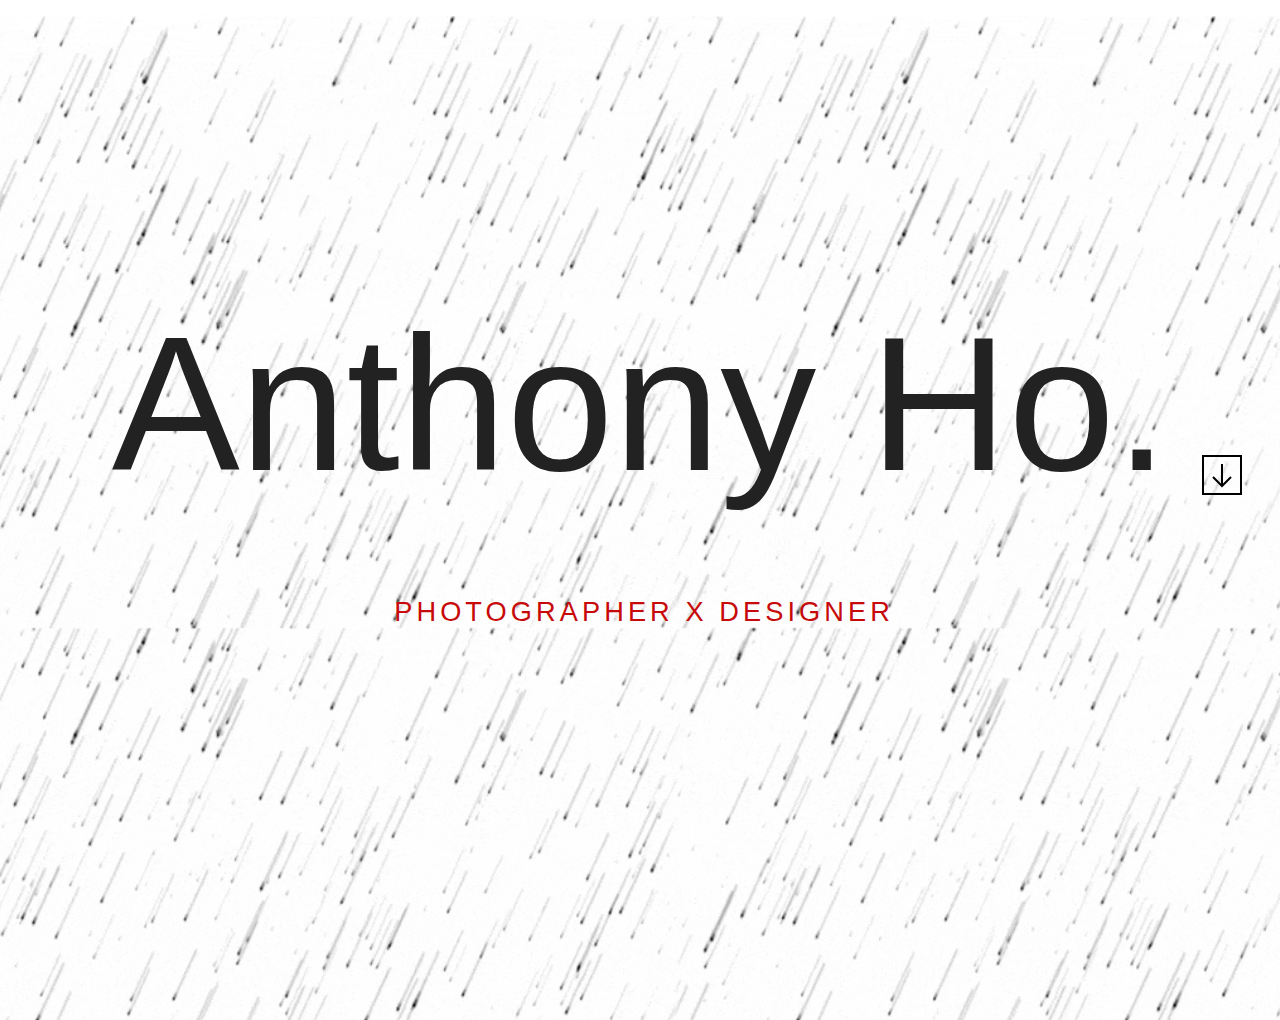
==== index.html @ a864e2a8 "a" ====
<!doctype html>
<html class="no-js" lang="en">
  <head>
    <meta charset="utf-8" />
    <meta name="viewport" content="width=device-width, initial-scale=1.0" />
    
    <link href='https://fonts.googleapis.com/css?family=Lato:400,300,100,700,900' rel='stylesheet' type='text/css'>
    <link href='http://fonts.googleapis.com/css?family=Open+Sans:400,300,700' rel='stylesheet' type='text/css'>
    <link rel="stylesheet" type="stylesheets/css" href="https://maxcdn.bootstrapcdn.com/bootstrap/3.3.6/css/bootstrap.min.css" />
    <link rel="stylesheet" href="stylesheets/app.css" />
    <link rel="stylesheet" href="css/style.css"> <!-- Resource style -->
    <script src="js/modernizr.js"></script> <!-- Modernizr -->

  </head>

  <!-- hijacking: on/off - animation: none/scaleDown/rotate/gallery/catch/opacity/fixed/parallax -->
  <body data-hijacking="on" data-animation="opacity">

    <section class="cd-section visible container">
      <div>
        <div>
          <h1 class="page-title">Anthony Ho.</h1>
          <h2 class="animateOnFirstLoad">Photographer X Designer</h2>
        </div>
        <span class="bg-image" ></span>
      </div>
    </section>

    <section class="cd-section container">
      <div class="row text-center">
        <p>I am a Civil Engineering student studying in <a href="http://www.mcgill.ca/" title="mcgill">McGill University</a></p>
        
        <p>I was born in Vancouver, but grew up in different parts of the world. I have extensive global experience having lived in Panama, Macau, Taiwan, and Belize. From being from such diverse cultures I learned to speak many different languages, and I think I am pretty good at them (hahaha :) )</p>
        
      
      </div>
    </section>
    <section class="cd-section container">
      <div class="row text-center">
        <p>Ever since I started learning how to code a few months ago, I fell deeply in love with programming and would code 7 to 8 hours a day. I am greatly amazed by how much programming can do to facilitate my daily work. I enjoy challenging myself with algorithms and implementing them into different projects. </p>
        <p>In my spare time, I am a part time photographer and designer. Photography is amazing because it allows people to capture every happy moment in life. To me photography is like a time machine, it allows you to travel to the past, but can also allow you to look into future.</p>
        
      
      </div>
    </section> 
    <section class="cd-section container">
      <div class="row text-center">
        <p>If you wana to see some interesting stuff, go check out my<a href="http://anthonyho-007.com/blog" title="blog">Photo blog</a> and also my <a href="http://anthonyho-007.tumblr.com" title="tumblr">Tumblr blog</a></p>
                              <br>
                              <br>
                              <br>
        <p> Powered with ♥ with gitHub<br/> © 2016 Anthony Ho</p>
        
      
      </div>
    </section>     
          
    <nav>
      <ul class="cd-vertical-nav">
        <li><a href="#0" class="cd-prev inactive">Next</a></li>
        <li><a href="#0" class="cd-next">Prev</a></li>
      </ul>
    </nav> <!-- .cd-vertical-nav -->

    <script src="js/jquery-2.1.4.js"></script>
    <script src="js/velocity.min.js"></script>
    <script src="js/velocity.ui.min.js"></script>
    <script src="bower_components/foundation/js/foundation.min.js"></script>
    <script src="js/app.js"></script>
    <script src="js/main.js"></script> 
  </body>
</html>
---- stylesheets/app.css ----
/* line 431, ../bower_components/foundation/scss/foundation/components/_global.scss */
meta.foundation-version {
  font-family: "/5.5.3/";
}

/* line 435, ../bower_components/foundation/scss/foundation/components/_global.scss */
meta.foundation-mq-small {
  font-family: "/only screen/";
  width: 0;
}

/* line 440, ../bower_components/foundation/scss/foundation/components/_global.scss */
meta.foundation-mq-small-only {
  font-family: "/only screen and (max-width: 40em)/";
  width: 0;
}

/* line 445, ../bower_components/foundation/scss/foundation/components/_global.scss */
meta.foundation-mq-medium {
  font-family: "/only screen and (min-width:40.0625em)/";
  width: 40.0625em;
}

/* line 450, ../bower_components/foundation/scss/foundation/components/_global.scss */
meta.foundation-mq-medium-only {
  font-family: "/only screen and (min-width:40.0625em) and (max-width:64em)/";
  width: 40.0625em;
}

/* line 455, ../bower_components/foundation/scss/foundation/components/_global.scss */
meta.foundation-mq-large {
  font-family: "/only screen and (min-width:64.0625em)/";
  width: 64.0625em;
}

/* line 460, ../bower_components/foundation/scss/foundation/components/_global.scss */
meta.foundation-mq-large-only {
  font-family: "/only screen and (min-width:64.0625em) and (max-width:90em)/";
  width: 64.0625em;
}

/* line 465, ../bower_components/foundation/scss/foundation/components/_global.scss */
meta.foundation-mq-xlarge {
  font-family: "/only screen and (min-width:90.0625em)/";
  width: 90.0625em;
}

/* line 470, ../bower_components/foundation/scss/foundation/components/_global.scss */
meta.foundation-mq-xlarge-only {
  font-family: "/only screen and (min-width:90.0625em) and (max-width:120em)/";
  width: 90.0625em;
}

/* line 475, ../bower_components/foundation/scss/foundation/components/_global.scss */
meta.foundation-mq-xxlarge {
  font-family: "/only screen and (min-width:120.0625em)/";
  width: 120.0625em;
}

/* line 480, ../bower_components/foundation/scss/foundation/components/_global.scss */
meta.foundation-data-attribute-namespace {
  font-family: false;
}

/* line 489, ../bower_components/foundation/scss/foundation/components/_global.scss */
html, body {
  height: 100%;
}

/* line 492, ../bower_components/foundation/scss/foundation/components/_global.scss */
*,
*:before,
*:after {
  -webkit-box-sizing: border-box;
  -moz-box-sizing: border-box;
  box-sizing: border-box;
}

/* line 498, ../bower_components/foundation/scss/foundation/components/_global.scss */
html,
body {
  font-size: 100%;
}

/* line 502, ../bower_components/foundation/scss/foundation/components/_global.scss */
body {
  background: #fff;
  color: #222;
  cursor: auto;
  font-family: "Helvetica Neue", Helvetica, Roboto, Arial, sans-serif;
  font-style: normal;
  font-weight: normal;
  line-height: 1.5;
  margin: 0;
  padding: 0;
  position: relative;
}

/* line 515, ../bower_components/foundation/scss/foundation/components/_global.scss */
a:hover {
  cursor: pointer;
}

/* line 518, ../bower_components/foundation/scss/foundation/components/_global.scss */
img {
  max-width: 100%;
  height: auto;
}

/* line 520, ../bower_components/foundation/scss/foundation/components/_global.scss */
img {
  -ms-interpolation-mode: bicubic;
}

/* line 525, ../bower_components/foundation/scss/foundation/components/_global.scss */
#map_canvas img,
#map_canvas embed,
#map_canvas object,
.map_canvas img,
.map_canvas embed,
.map_canvas object,
.mqa-display img,
.mqa-display embed,
.mqa-display object {
  max-width: none !important;
}

/* line 532, ../bower_components/foundation/scss/foundation/components/_global.scss */
.left {
  float: left !important;
}

/* line 533, ../bower_components/foundation/scss/foundation/components/_global.scss */
.right {
  float: right !important;
}

/* line 239, ../bower_components/foundation/scss/foundation/components/_global.scss */
.clearfix:before, .clearfix:after {
  content: " ";
  display: table;
}
/* line 240, ../bower_components/foundation/scss/foundation/components/_global.scss */
.clearfix:after {
  clear: both;
}

/* line 537, ../bower_components/foundation/scss/foundation/components/_global.scss */
.hide {
  display: none;
}

/* line 542, ../bower_components/foundation/scss/foundation/components/_global.scss */
.invisible {
  visibility: hidden;
}

/* line 548, ../bower_components/foundation/scss/foundation/components/_global.scss */
.antialiased {
  -webkit-font-smoothing: antialiased;
  -moz-osx-font-smoothing: grayscale;
}

/* line 551, ../bower_components/foundation/scss/foundation/components/_global.scss */
img {
  display: inline-block;
  vertical-align: middle;
}

/* line 561, ../bower_components/foundation/scss/foundation/components/_global.scss */
textarea {
  height: auto;
  min-height: 50px;
}

/* line 564, ../bower_components/foundation/scss/foundation/components/_global.scss */
select {
  width: 100%;
}

/* line 228, ../bower_components/foundation/scss/foundation/components/_grid.scss */
.row {
  margin: 0 auto;
  max-width: 62.5rem;
  width: 100%;
}
/* line 239, ../bower_components/foundation/scss/foundation/components/_global.scss */
.row:before, .row:after {
  content: " ";
  display: table;
}
/* line 240, ../bower_components/foundation/scss/foundation/components/_global.scss */
.row:after {
  clear: both;
}
/* line 232, ../bower_components/foundation/scss/foundation/components/_grid.scss */
.row.collapse > .column,
.row.collapse > .columns {
  padding-left: 0;
  padding-right: 0;
}
/* line 235, ../bower_components/foundation/scss/foundation/components/_grid.scss */
.row.collapse .row {
  margin-left: 0;
  margin-right: 0;
}
/* line 238, ../bower_components/foundation/scss/foundation/components/_grid.scss */
.row .row {
  margin: 0 -0.9375rem;
  max-width: none;
  width: auto;
}
/* line 239, ../bower_components/foundation/scss/foundation/components/_global.scss */
.row .row:before, .row .row:after {
  content: " ";
  display: table;
}
/* line 240, ../bower_components/foundation/scss/foundation/components/_global.scss */
.row .row:after {
  clear: both;
}
/* line 239, ../bower_components/foundation/scss/foundation/components/_grid.scss */
.row .row.collapse {
  margin: 0;
  max-width: none;
  width: auto;
}
/* line 239, ../bower_components/foundation/scss/foundation/components/_global.scss */
.row .row.collapse:before, .row .row.collapse:after {
  content: " ";
  display: table;
}
/* line 240, ../bower_components/foundation/scss/foundation/components/_global.scss */
.row .row.collapse:after {
  clear: both;
}

/* line 243, ../bower_components/foundation/scss/foundation/components/_grid.scss */
.column,
.columns {
  padding-left: 0.9375rem;
  padding-right: 0.9375rem;
  width: 100%;
  float: left;
}

/* line 248, ../bower_components/foundation/scss/foundation/components/_grid.scss */
.column + .column:last-child,
.columns + .column:last-child, .column +
.columns:last-child,
.columns +
.columns:last-child {
  float: right;
}
/* line 251, ../bower_components/foundation/scss/foundation/components/_grid.scss */
.column + .column.end,
.columns + .column.end, .column +
.columns.end,
.columns +
.columns.end {
  float: left;
}

@media only screen {
  /* line 155, ../bower_components/foundation/scss/foundation/components/_grid.scss */
  .small-push-0 {
    position: relative;
    left: 0;
    right: auto;
  }

  /* line 158, ../bower_components/foundation/scss/foundation/components/_grid.scss */
  .small-pull-0 {
    position: relative;
    right: 0;
    left: auto;
  }

  /* line 155, ../bower_components/foundation/scss/foundation/components/_grid.scss */
  .small-push-1 {
    position: relative;
    left: 8.33333%;
    right: auto;
  }

  /* line 158, ../bower_components/foundation/scss/foundation/components/_grid.scss */
  .small-pull-1 {
    position: relative;
    right: 8.33333%;
    left: auto;
  }

  /* line 155, ../bower_components/foundation/scss/foundation/components/_grid.scss */
  .small-push-2 {
    position: relative;
    left: 16.66667%;
    right: auto;
  }

  /* line 158, ../bower_components/foundation/scss/foundation/components/_grid.scss */
  .small-pull-2 {
    position: relative;
    right: 16.66667%;
    left: auto;
  }

  /* line 155, ../bower_components/foundation/scss/foundation/components/_grid.scss */
  .small-push-3 {
    position: relative;
    left: 25%;
    right: auto;
  }

  /* line 158, ../bower_components/foundation/scss/foundation/components/_grid.scss */
  .small-pull-3 {
    position: relative;
    right: 25%;
    left: auto;
  }

  /* line 155, ../bower_components/foundation/scss/foundation/components/_grid.scss */
  .small-push-4 {
    position: relative;
    left: 33.33333%;
    right: auto;
  }

  /* line 158, ../bower_components/foundation/scss/foundation/components/_grid.scss */
  .small-pull-4 {
    position: relative;
    right: 33.33333%;
    left: auto;
  }

  /* line 155, ../bower_components/foundation/scss/foundation/components/_grid.scss */
  .small-push-5 {
    position: relative;
    left: 41.66667%;
    right: auto;
  }

  /* line 158, ../bower_components/foundation/scss/foundation/components/_grid.scss */
  .small-pull-5 {
    position: relative;
    right: 41.66667%;
    left: auto;
  }

  /* line 155, ../bower_components/foundation/scss/foundation/components/_grid.scss */
  .small-push-6 {
    position: relative;
    left: 50%;
    right: auto;
  }

  /* line 158, ../bower_components/foundation/scss/foundation/components/_grid.scss */
  .small-pull-6 {
    position: relative;
    right: 50%;
    left: auto;
  }

  /* line 155, ../bower_components/foundation/scss/foundation/components/_grid.scss */
  .small-push-7 {
    position: relative;
    left: 58.33333%;
    right: auto;
  }

  /* line 158, ../bower_components/foundation/scss/foundation/components/_grid.scss */
  .small-pull-7 {
    position: relative;
    right: 58.33333%;
    left: auto;
  }

  /* line 155, ../bower_components/foundation/scss/foundation/components/_grid.scss */
  .small-push-8 {
    position: relative;
    left: 66.66667%;
    right: auto;
  }

  /* line 158, ../bower_components/foundation/scss/foundation/components/_grid.scss */
  .small-pull-8 {
    position: relative;
    right: 66.66667%;
    left: auto;
  }

  /* line 155, ../bower_components/foundation/scss/foundation/components/_grid.scss */
  .small-push-9 {
    position: relative;
    left: 75%;
    right: auto;
  }

  /* line 158, ../bower_components/foundation/scss/foundation/components/_grid.scss */
  .small-pull-9 {
    position: relative;
    right: 75%;
    left: auto;
  }

  /* line 155, ../bower_components/foundation/scss/foundation/components/_grid.scss */
  .small-push-10 {
    position: relative;
    left: 83.33333%;
    right: auto;
  }

  /* line 158, ../bower_components/foundation/scss/foundation/components/_grid.scss */
  .small-pull-10 {
    position: relative;
    right: 83.33333%;
    left: auto;
  }

  /* line 155, ../bower_components/foundation/scss/foundation/components/_grid.scss */
  .small-push-11 {
    position: relative;
    left: 91.66667%;
    right: auto;
  }

  /* line 158, ../bower_components/foundation/scss/foundation/components/_grid.scss */
  .small-pull-11 {
    position: relative;
    right: 91.66667%;
    left: auto;
  }

  /* line 163, ../bower_components/foundation/scss/foundation/components/_grid.scss */
  .column,
  .columns {
    position: relative;
    padding-left: 0.9375rem;
    padding-right: 0.9375rem;
    float: left;
  }

  /* line 168, ../bower_components/foundation/scss/foundation/components/_grid.scss */
  .small-1 {
    width: 8.33333%;
  }

  /* line 168, ../bower_components/foundation/scss/foundation/components/_grid.scss */
  .small-2 {
    width: 16.66667%;
  }

  /* line 168, ../bower_components/foundation/scss/foundation/components/_grid.scss */
  .small-3 {
    width: 25%;
  }

  /* line 168, ../bower_components/foundation/scss/foundation/components/_grid.scss */
  .small-4 {
    width: 33.33333%;
  }

  /* line 168, ../bower_components/foundation/scss/foundation/components/_grid.scss */
  .small-5 {
    width: 41.66667%;
  }

  /* line 168, ../bower_components/foundation/scss/foundation/components/_grid.scss */
  .small-6 {
    width: 50%;
  }

  /* line 168, ../bower_components/foundation/scss/foundation/components/_grid.scss */
  .small-7 {
    width: 58.33333%;
  }

  /* line 168, ../bower_components/foundation/scss/foundation/components/_grid.scss */
  .small-8 {
    width: 66.66667%;
  }

  /* line 168, ../bower_components/foundation/scss/foundation/components/_grid.scss */
  .small-9 {
    width: 75%;
  }

  /* line 168, ../bower_components/foundation/scss/foundation/components/_grid.scss */
  .small-10 {
    width: 83.33333%;
  }

  /* line 168, ../bower_components/foundation/scss/foundation/components/_grid.scss */
  .small-11 {
    width: 91.66667%;
  }

  /* line 168, ../bower_components/foundation/scss/foundation/components/_grid.scss */
  .small-12 {
    width: 100%;
  }

  /* line 172, ../bower_components/foundation/scss/foundation/components/_grid.scss */
  .small-offset-0 {
    margin-left: 0 !important;
  }

  /* line 172, ../bower_components/foundation/scss/foundation/components/_grid.scss */
  .small-offset-1 {
    margin-left: 8.33333% !important;
  }

  /* line 172, ../bower_components/foundation/scss/foundation/components/_grid.scss */
  .small-offset-2 {
    margin-left: 16.66667% !important;
  }

  /* line 172, ../bower_components/foundation/scss/foundation/components/_grid.scss */
  .small-offset-3 {
    margin-left: 25% !important;
  }

  /* line 172, ../bower_components/foundation/scss/foundation/components/_grid.scss */
  .small-offset-4 {
    margin-left: 33.33333% !important;
  }

  /* line 172, ../bower_components/foundation/scss/foundation/components/_grid.scss */
  .small-offset-5 {
    margin-left: 41.66667% !important;
  }

  /* line 172, ../bower_components/foundation/scss/foundation/components/_grid.scss */
  .small-offset-6 {
    margin-left: 50% !important;
  }

  /* line 172, ../bower_components/foundation/scss/foundation/components/_grid.scss */
  .small-offset-7 {
    margin-left: 58.33333% !important;
  }

  /* line 172, ../bower_components/foundation/scss/foundation/components/_grid.scss */
  .small-offset-8 {
    margin-left: 66.66667% !important;
  }

  /* line 172, ../bower_components/foundation/scss/foundation/components/_grid.scss */
  .small-offset-9 {
    margin-left: 75% !important;
  }

  /* line 172, ../bower_components/foundation/scss/foundation/components/_grid.scss */
  .small-offset-10 {
    margin-left: 83.33333% !important;
  }

  /* line 172, ../bower_components/foundation/scss/foundation/components/_grid.scss */
  .small-offset-11 {
    margin-left: 91.66667% !important;
  }

  /* line 175, ../bower_components/foundation/scss/foundation/components/_grid.scss */
  .small-reset-order {
    float: left;
    left: auto;
    margin-left: 0;
    margin-right: 0;
    right: auto;
  }

  /* line 183, ../bower_components/foundation/scss/foundation/components/_grid.scss */
  .column.small-centered,
  .columns.small-centered {
    margin-left: auto;
    margin-right: auto;
    float: none;
  }

  /* line 186, ../bower_components/foundation/scss/foundation/components/_grid.scss */
  .column.small-uncentered,
  .columns.small-uncentered {
    float: left;
    margin-left: 0;
    margin-right: 0;
  }

  /* line 194, ../bower_components/foundation/scss/foundation/components/_grid.scss */
  .column.small-centered:last-child,
  .columns.small-centered:last-child {
    float: none;
  }

  /* line 200, ../bower_components/foundation/scss/foundation/components/_grid.scss */
  .column.small-uncentered:last-child,
  .columns.small-uncentered:last-child {
    float: left;
  }

  /* line 205, ../bower_components/foundation/scss/foundation/components/_grid.scss */
  .column.small-uncentered.opposite,
  .columns.small-uncentered.opposite {
    float: right;
  }

  /* line 212, ../bower_components/foundation/scss/foundation/components/_grid.scss */
  .row.small-collapse > .column,
  .row.small-collapse > .columns {
    padding-left: 0;
    padding-right: 0;
  }
  /* line 215, ../bower_components/foundation/scss/foundation/components/_grid.scss */
  .row.small-collapse .row {
    margin-left: 0;
    margin-right: 0;
  }
  /* line 218, ../bower_components/foundation/scss/foundation/components/_grid.scss */
  .row.small-uncollapse > .column,
  .row.small-uncollapse > .columns {
    padding-left: 0.9375rem;
    padding-right: 0.9375rem;
    float: left;
  }
}
@media only screen and (min-width: 40.0625em) {
  /* line 155, ../bower_components/foundation/scss/foundation/components/_grid.scss */
  .medium-push-0 {
    position: relative;
    left: 0;
    right: auto;
  }

  /* line 158, ../bower_components/foundation/scss/foundation/components/_grid.scss */
  .medium-pull-0 {
    position: relative;
    right: 0;
    left: auto;
  }

  /* line 155, ../bower_components/foundation/scss/foundation/components/_grid.scss */
  .medium-push-1 {
    position: relative;
    left: 8.33333%;
    right: auto;
  }

  /* line 158, ../bower_components/foundation/scss/foundation/components/_grid.scss */
  .medium-pull-1 {
    position: relative;
    right: 8.33333%;
    left: auto;
  }

  /* line 155, ../bower_components/foundation/scss/foundation/components/_grid.scss */
  .medium-push-2 {
    position: relative;
    left: 16.66667%;
    right: auto;
  }

  /* line 158, ../bower_components/foundation/scss/foundation/components/_grid.scss */
  .medium-pull-2 {
    position: relative;
    right: 16.66667%;
    left: auto;
  }

  /* line 155, ../bower_components/foundation/scss/foundation/components/_grid.scss */
  .medium-push-3 {
    position: relative;
    left: 25%;
    right: auto;
  }

  /* line 158, ../bower_components/foundation/scss/foundation/components/_grid.scss */
  .medium-pull-3 {
    position: relative;
    right: 25%;
    left: auto;
  }

  /* line 155, ../bower_components/foundation/scss/foundation/components/_grid.scss */
  .medium-push-4 {
    position: relative;
    left: 33.33333%;
    right: auto;
  }

  /* line 158, ../bower_components/foundation/scss/foundation/components/_grid.scss */
  .medium-pull-4 {
    position: relative;
    right: 33.33333%;
    left: auto;
  }

  /* line 155, ../bower_components/foundation/scss/foundation/components/_grid.scss */
  .medium-push-5 {
    position: relative;
    left: 41.66667%;
    right: auto;
  }

  /* line 158, ../bower_components/foundation/scss/foundation/components/_grid.scss */
  .medium-pull-5 {
    position: relative;
    right: 41.66667%;
    left: auto;
  }

  /* line 155, ../bower_components/foundation/scss/foundation/components/_grid.scss */
  .medium-push-6 {
    position: relative;
    left: 50%;
    right: auto;
  }

  /* line 158, ../bower_components/foundation/scss/foundation/components/_grid.scss */
  .medium-pull-6 {
    position: relative;
    right: 50%;
    left: auto;
  }

  /* line 155, ../bower_components/foundation/scss/foundation/components/_grid.scss */
  .medium-push-7 {
    position: relative;
    left: 58.33333%;
    right: auto;
  }

  /* line 158, ../bower_components/foundation/scss/foundation/components/_grid.scss */
  .medium-pull-7 {
    position: relative;
    right: 58.33333%;
    left: auto;
  }

  /* line 155, ../bower_components/foundation/scss/foundation/components/_grid.scss */
  .medium-push-8 {
    position: relative;
    left: 66.66667%;
    right: auto;
  }

  /* line 158, ../bower_components/foundation/scss/foundation/components/_grid.scss */
  .medium-pull-8 {
    position: relative;
    right: 66.66667%;
    left: auto;
  }

  /* line 155, ../bower_components/foundation/scss/foundation/components/_grid.scss */
  .medium-push-9 {
    position: relative;
    left: 75%;
    right: auto;
  }

  /* line 158, ../bower_components/foundation/scss/foundation/components/_grid.scss */
  .medium-pull-9 {
    position: relative;
    right: 75%;
    left: auto;
  }

  /* line 155, ../bower_components/foundation/scss/foundation/components/_grid.scss */
  .medium-push-10 {
    position: relative;
    left: 83.33333%;
    right: auto;
  }

  /* line 158, ../bower_components/foundation/scss/foundation/components/_grid.scss */
  .medium-pull-10 {
    position: relative;
    right: 83.33333%;
    left: auto;
  }

  /* line 155, ../bower_components/foundation/scss/foundation/components/_grid.scss */
  .medium-push-11 {
    position: relative;
    left: 91.66667%;
    right: auto;
  }

  /* line 158, ../bower_components/foundation/scss/foundation/components/_grid.scss */
  .medium-pull-11 {
    position: relative;
    right: 91.66667%;
    left: auto;
  }

  /* line 163, ../bower_components/foundation/scss/foundation/components/_grid.scss */
  .column,
  .columns {
    position: relative;
    padding-left: 0.9375rem;
    padding-right: 0.9375rem;
    float: left;
  }

  /* line 168, ../bower_components/foundation/scss/foundation/components/_grid.scss */
  .medium-1 {
    width: 8.33333%;
  }

  /* line 168, ../bower_components/foundation/scss/foundation/components/_grid.scss */
  .medium-2 {
    width: 16.66667%;
  }

  /* line 168, ../bower_components/foundation/scss/foundation/components/_grid.scss */
  .medium-3 {
    width: 25%;
  }

  /* line 168, ../bower_components/foundation/scss/foundation/components/_grid.scss */
  .medium-4 {
    width: 33.33333%;
  }

  /* line 168, ../bower_components/foundation/scss/foundation/components/_grid.scss */
  .medium-5 {
    width: 41.66667%;
  }

  /* line 168, ../bower_components/foundation/scss/foundation/components/_grid.scss */
  .medium-6 {
    width: 50%;
  }

  /* line 168, ../bower_components/foundation/scss/foundation/components/_grid.scss */
  .medium-7 {
    width: 58.33333%;
  }

  /* line 168, ../bower_components/foundation/scss/foundation/components/_grid.scss */
  .medium-8 {
    width: 66.66667%;
  }

  /* line 168, ../bower_components/foundation/scss/foundation/components/_grid.scss */
  .medium-9 {
    width: 75%;
  }

  /* line 168, ../bower_components/foundation/scss/foundation/components/_grid.scss */
  .medium-10 {
    width: 83.33333%;
  }

  /* line 168, ../bower_components/foundation/scss/foundation/components/_grid.scss */
  .medium-11 {
    width: 91.66667%;
  }

  /* line 168, ../bower_components/foundation/scss/foundation/components/_grid.scss */
  .medium-12 {
    width: 100%;
  }

  /* line 172, ../bower_components/foundation/scss/foundation/components/_grid.scss */
  .medium-offset-0 {
    margin-left: 0 !important;
  }

  /* line 172, ../bower_components/foundation/scss/foundation/components/_grid.scss */
  .medium-offset-1 {
    margin-left: 8.33333% !important;
  }

  /* line 172, ../bower_components/foundation/scss/foundation/components/_grid.scss */
  .medium-offset-2 {
    margin-left: 16.66667% !important;
  }

  /* line 172, ../bower_components/foundation/scss/foundation/components/_grid.scss */
  .medium-offset-3 {
    margin-left: 25% !important;
  }

  /* line 172, ../bower_components/foundation/scss/foundation/components/_grid.scss */
  .medium-offset-4 {
    margin-left: 33.33333% !important;
  }

  /* line 172, ../bower_components/foundation/scss/foundation/components/_grid.scss */
  .medium-offset-5 {
    margin-left: 41.66667% !important;
  }

  /* line 172, ../bower_components/foundation/scss/foundation/components/_grid.scss */
  .medium-offset-6 {
    margin-left: 50% !important;
  }

  /* line 172, ../bower_components/foundation/scss/foundation/components/_grid.scss */
  .medium-offset-7 {
    margin-left: 58.33333% !important;
  }

  /* line 172, ../bower_components/foundation/scss/foundation/components/_grid.scss */
  .medium-offset-8 {
    margin-left: 66.66667% !important;
  }

  /* line 172, ../bower_components/foundation/scss/foundation/components/_grid.scss */
  .medium-offset-9 {
    margin-left: 75% !important;
  }

  /* line 172, ../bower_components/foundation/scss/foundation/components/_grid.scss */
  .medium-offset-10 {
    margin-left: 83.33333% !important;
  }

  /* line 172, ../bower_components/foundation/scss/foundation/components/_grid.scss */
  .medium-offset-11 {
    margin-left: 91.66667% !important;
  }

  /* line 175, ../bower_components/foundation/scss/foundation/components/_grid.scss */
  .medium-reset-order {
    float: left;
    left: auto;
    margin-left: 0;
    margin-right: 0;
    right: auto;
  }

  /* line 183, ../bower_components/foundation/scss/foundation/components/_grid.scss */
  .column.medium-centered,
  .columns.medium-centered {
    margin-left: auto;
    margin-right: auto;
    float: none;
  }

  /* line 186, ../bower_components/foundation/scss/foundation/components/_grid.scss */
  .column.medium-uncentered,
  .columns.medium-uncentered {
    float: left;
    margin-left: 0;
    margin-right: 0;
  }

  /* line 194, ../bower_components/foundation/scss/foundation/components/_grid.scss */
  .column.medium-centered:last-child,
  .columns.medium-centered:last-child {
    float: none;
  }

  /* line 200, ../bower_components/foundation/scss/foundation/components/_grid.scss */
  .column.medium-uncentered:last-child,
  .columns.medium-uncentered:last-child {
    float: left;
  }

  /* line 205, ../bower_components/foundation/scss/foundation/components/_grid.scss */
  .column.medium-uncentered.opposite,
  .columns.medium-uncentered.opposite {
    float: right;
  }

  /* line 212, ../bower_components/foundation/scss/foundation/components/_grid.scss */
  .row.medium-collapse > .column,
  .row.medium-collapse > .columns {
    padding-left: 0;
    padding-right: 0;
  }
  /* line 215, ../bower_components/foundation/scss/foundation/components/_grid.scss */
  .row.medium-collapse .row {
    margin-left: 0;
    margin-right: 0;
  }
  /* line 218, ../bower_components/foundation/scss/foundation/components/_grid.scss */
  .row.medium-uncollapse > .column,
  .row.medium-uncollapse > .columns {
    padding-left: 0.9375rem;
    padding-right: 0.9375rem;
    float: left;
  }

  /* line 264, ../bower_components/foundation/scss/foundation/components/_grid.scss */
  .push-0 {
    position: relative;
    left: 0;
    right: auto;
  }

  /* line 267, ../bower_components/foundation/scss/foundation/components/_grid.scss */
  .pull-0 {
    position: relative;
    right: 0;
    left: auto;
  }

  /* line 264, ../bower_components/foundation/scss/foundation/components/_grid.scss */
  .push-1 {
    position: relative;
    left: 8.33333%;
    right: auto;
  }

  /* line 267, ../bower_components/foundation/scss/foundation/components/_grid.scss */
  .pull-1 {
    position: relative;
    right: 8.33333%;
    left: auto;
  }

  /* line 264, ../bower_components/foundation/scss/foundation/components/_grid.scss */
  .push-2 {
    position: relative;
    left: 16.66667%;
    right: auto;
  }

  /* line 267, ../bower_components/foundation/scss/foundation/components/_grid.scss */
  .pull-2 {
    position: relative;
    right: 16.66667%;
    left: auto;
  }

  /* line 264, ../bower_components/foundation/scss/foundation/components/_grid.scss */
  .push-3 {
    position: relative;
    left: 25%;
    right: auto;
  }

  /* line 267, ../bower_components/foundation/scss/foundation/components/_grid.scss */
  .pull-3 {
    position: relative;
    right: 25%;
    left: auto;
  }

  /* line 264, ../bower_components/foundation/scss/foundation/components/_grid.scss */
  .push-4 {
    position: relative;
    left: 33.33333%;
    right: auto;
  }

  /* line 267, ../bower_components/foundation/scss/foundation/components/_grid.scss */
  .pull-4 {
    position: relative;
    right: 33.33333%;
    left: auto;
  }

  /* line 264, ../bower_components/foundation/scss/foundation/components/_grid.scss */
  .push-5 {
    position: relative;
    left: 41.66667%;
    right: auto;
  }

  /* line 267, ../bower_components/foundation/scss/foundation/components/_grid.scss */
  .pull-5 {
    position: relative;
    right: 41.66667%;
    left: auto;
  }

  /* line 264, ../bower_components/foundation/scss/foundation/components/_grid.scss */
  .push-6 {
    position: relative;
    left: 50%;
    right: auto;
  }

  /* line 267, ../bower_components/foundation/scss/foundation/components/_grid.scss */
  .pull-6 {
    position: relative;
    right: 50%;
    left: auto;
  }

  /* line 264, ../bower_components/foundation/scss/foundation/components/_grid.scss */
  .push-7 {
    position: relative;
    left: 58.33333%;
    right: auto;
  }

  /* line 267, ../bower_components/foundation/scss/foundation/components/_grid.scss */
  .pull-7 {
    position: relative;
    right: 58.33333%;
    left: auto;
  }

  /* line 264, ../bower_components/foundation/scss/foundation/components/_grid.scss */
  .push-8 {
    position: relative;
    left: 66.66667%;
    right: auto;
  }

  /* line 267, ../bower_components/foundation/scss/foundation/components/_grid.scss */
  .pull-8 {
    position: relative;
    right: 66.66667%;
    left: auto;
  }

  /* line 264, ../bower_components/foundation/scss/foundation/components/_grid.scss */
  .push-9 {
    position: relative;
    left: 75%;
    right: auto;
  }

  /* line 267, ../bower_components/foundation/scss/foundation/components/_grid.scss */
  .pull-9 {
    position: relative;
    right: 75%;
    left: auto;
  }

  /* line 264, ../bower_components/foundation/scss/foundation/components/_grid.scss */
  .push-10 {
    position: relative;
    left: 83.33333%;
    right: auto;
  }

  /* line 267, ../bower_components/foundation/scss/foundation/components/_grid.scss */
  .pull-10 {
    position: relative;
    right: 83.33333%;
    left: auto;
  }

  /* line 264, ../bower_components/foundation/scss/foundation/components/_grid.scss */
  .push-11 {
    position: relative;
    left: 91.66667%;
    right: auto;
  }

  /* line 267, ../bower_components/foundation/scss/foundation/components/_grid.scss */
  .pull-11 {
    position: relative;
    right: 91.66667%;
    left: auto;
  }
}
@media only screen and (min-width: 64.0625em) {
  /* line 155, ../bower_components/foundation/scss/foundation/components/_grid.scss */
  .large-push-0 {
    position: relative;
    left: 0;
    right: auto;
  }

  /* line 158, ../bower_components/foundation/scss/foundation/components/_grid.scss */
  .large-pull-0 {
    position: relative;
    right: 0;
    left: auto;
  }

  /* line 155, ../bower_components/foundation/scss/foundation/components/_grid.scss */
  .large-push-1 {
    position: relative;
    left: 8.33333%;
    right: auto;
  }

  /* line 158, ../bower_components/foundation/scss/foundation/components/_grid.scss */
  .large-pull-1 {
    position: relative;
    right: 8.33333%;
    left: auto;
  }

  /* line 155, ../bower_components/foundation/scss/foundation/components/_grid.scss */
  .large-push-2 {
    position: relative;
    left: 16.66667%;
    right: auto;
  }

  /* line 158, ../bower_components/foundation/scss/foundation/components/_grid.scss */
  .large-pull-2 {
    position: relative;
    right: 16.66667%;
    left: auto;
  }

  /* line 155, ../bower_components/foundation/scss/foundation/components/_grid.scss */
  .large-push-3 {
    position: relative;
    left: 25%;
    right: auto;
  }

  /* line 158, ../bower_components/foundation/scss/foundation/components/_grid.scss */
  .large-pull-3 {
    position: relative;
    right: 25%;
    left: auto;
  }

  /* line 155, ../bower_components/foundation/scss/foundation/components/_grid.scss */
  .large-push-4 {
    position: relative;
    left: 33.33333%;
    right: auto;
  }

  /* line 158, ../bower_components/foundation/scss/foundation/components/_grid.scss */
  .large-pull-4 {
    position: relative;
    right: 33.33333%;
    left: auto;
  }

  /* line 155, ../bower_components/foundation/scss/foundation/components/_grid.scss */
  .large-push-5 {
    position: relative;
    left: 41.66667%;
    right: auto;
  }

  /* line 158, ../bower_components/foundation/scss/foundation/components/_grid.scss */
  .large-pull-5 {
    position: relative;
    right: 41.66667%;
    left: auto;
  }

  /* line 155, ../bower_components/foundation/scss/foundation/components/_grid.scss */
  .large-push-6 {
    position: relative;
    left: 50%;
    right: auto;
  }

  /* line 158, ../bower_components/foundation/scss/foundation/components/_grid.scss */
  .large-pull-6 {
    position: relative;
    right: 50%;
    left: auto;
  }

  /* line 155, ../bower_components/foundation/scss/foundation/components/_grid.scss */
  .large-push-7 {
    position: relative;
    left: 58.33333%;
    right: auto;
  }

  /* line 158, ../bower_components/foundation/scss/foundation/components/_grid.scss */
  .large-pull-7 {
    position: relative;
    right: 58.33333%;
    left: auto;
  }

  /* line 155, ../bower_components/foundation/scss/foundation/components/_grid.scss */
  .large-push-8 {
    position: relative;
    left: 66.66667%;
    right: auto;
  }

  /* line 158, ../bower_components/foundation/scss/foundation/components/_grid.scss */
  .large-pull-8 {
    position: relative;
    right: 66.66667%;
    left: auto;
  }

  /* line 155, ../bower_components/foundation/scss/foundation/components/_grid.scss */
  .large-push-9 {
    position: relative;
    left: 75%;
    right: auto;
  }

  /* line 158, ../bower_components/foundation/scss/foundation/components/_grid.scss */
  .large-pull-9 {
    position: relative;
    right: 75%;
    left: auto;
  }

  /* line 155, ../bower_components/foundation/scss/foundation/components/_grid.scss */
  .large-push-10 {
    position: relative;
    left: 83.33333%;
    right: auto;
  }

  /* line 158, ../bower_components/foundation/scss/foundation/components/_grid.scss */
  .large-pull-10 {
    position: relative;
    right: 83.33333%;
    left: auto;
  }

  /* line 155, ../bower_components/foundation/scss/foundation/components/_grid.scss */
  .large-push-11 {
    position: relative;
    left: 91.66667%;
    right: auto;
  }

  /* line 158, ../bower_components/foundation/scss/foundation/components/_grid.scss */
  .large-pull-11 {
    position: relative;
    right: 91.66667%;
    left: auto;
  }

  /* line 163, ../bower_components/foundation/scss/foundation/components/_grid.scss */
  .column,
  .columns {
    position: relative;
    padding-left: 0.9375rem;
    padding-right: 0.9375rem;
    float: left;
  }

  /* line 168, ../bower_components/foundation/scss/foundation/components/_grid.scss */
  .large-1 {
    width: 8.33333%;
  }

  /* line 168, ../bower_components/foundation/scss/foundation/components/_grid.scss */
  .large-2 {
    width: 16.66667%;
  }

  /* line 168, ../bower_components/foundation/scss/foundation/components/_grid.scss */
  .large-3 {
    width: 25%;
  }

  /* line 168, ../bower_components/foundation/scss/foundation/components/_grid.scss */
  .large-4 {
    width: 33.33333%;
  }

  /* line 168, ../bower_components/foundation/scss/foundation/components/_grid.scss */
  .large-5 {
    width: 41.66667%;
  }

  /* line 168, ../bower_components/foundation/scss/foundation/components/_grid.scss */
  .large-6 {
    width: 50%;
  }

  /* line 168, ../bower_components/foundation/scss/foundation/components/_grid.scss */
  .large-7 {
    width: 58.33333%;
  }

  /* line 168, ../bower_components/foundation/scss/foundation/components/_grid.scss */
  .large-8 {
    width: 66.66667%;
  }

  /* line 168, ../bower_components/foundation/scss/foundation/components/_grid.scss */
  .large-9 {
    width: 75%;
  }

  /* line 168, ../bower_components/foundation/scss/foundation/components/_grid.scss */
  .large-10 {
    width: 83.33333%;
  }

  /* line 168, ../bower_components/foundation/scss/foundation/components/_grid.scss */
  .large-11 {
    width: 91.66667%;
  }

  /* line 168, ../bower_components/foundation/scss/foundation/components/_grid.scss */
  .large-12 {
    width: 100%;
  }

  /* line 172, ../bower_components/foundation/scss/foundation/components/_grid.scss */
  .large-offset-0 {
    margin-left: 0 !important;
  }

  /* line 172, ../bower_components/foundation/scss/foundation/components/_grid.scss */
  .large-offset-1 {
    margin-left: 8.33333% !important;
  }

  /* line 172, ../bower_components/foundation/scss/foundation/components/_grid.scss */
  .large-offset-2 {
    margin-left: 16.66667% !important;
  }

  /* line 172, ../bower_components/foundation/scss/foundation/components/_grid.scss */
  .large-offset-3 {
    margin-left: 25% !important;
  }

  /* line 172, ../bower_components/foundation/scss/foundation/components/_grid.scss */
  .large-offset-4 {
    margin-left: 33.33333% !important;
  }

  /* line 172, ../bower_components/foundation/scss/foundation/components/_grid.scss */
  .large-offset-5 {
    margin-left: 41.66667% !important;
  }

  /* line 172, ../bower_components/foundation/scss/foundation/components/_grid.scss */
  .large-offset-6 {
    margin-left: 50% !important;
  }

  /* line 172, ../bower_components/foundation/scss/foundation/components/_grid.scss */
  .large-offset-7 {
    margin-left: 58.33333% !important;
  }

  /* line 172, ../bower_components/foundation/scss/foundation/components/_grid.scss */
  .large-offset-8 {
    margin-left: 66.66667% !important;
  }

  /* line 172, ../bower_components/foundation/scss/foundation/components/_grid.scss */
  .large-offset-9 {
    margin-left: 75% !important;
  }

  /* line 172, ../bower_components/foundation/scss/foundation/components/_grid.scss */
  .large-offset-10 {
    margin-left: 83.33333% !important;
  }

  /* line 172, ../bower_components/foundation/scss/foundation/components/_grid.scss */
  .large-offset-11 {
    margin-left: 91.66667% !important;
  }

  /* line 175, ../bower_components/foundation/scss/foundation/components/_grid.scss */
  .large-reset-order {
    float: left;
    left: auto;
    margin-left: 0;
    margin-right: 0;
    right: auto;
  }

  /* line 183, ../bower_components/foundation/scss/foundation/components/_grid.scss */
  .column.large-centered,
  .columns.large-centered {
    margin-left: auto;
    margin-right: auto;
    float: none;
  }

  /* line 186, ../bower_components/foundation/scss/foundation/components/_grid.scss */
  .column.large-uncentered,
  .columns.large-uncentered {
    float: left;
    margin-left: 0;
    margin-right: 0;
  }

  /* line 194, ../bower_components/foundation/scss/foundation/components/_grid.scss */
  .column.large-centered:last-child,
  .columns.large-centered:last-child {
    float: none;
  }

  /* line 200, ../bower_components/foundation/scss/foundation/components/_grid.scss */
  .column.large-uncentered:last-child,
  .columns.large-uncentered:last-child {
    float: left;
  }

  /* line 205, ../bower_components/foundation/scss/foundation/components/_grid.scss */
  .column.large-uncentered.opposite,
  .columns.large-uncentered.opposite {
    float: right;
  }

  /* line 212, ../bower_components/foundation/scss/foundation/components/_grid.scss */
  .row.large-collapse > .column,
  .row.large-collapse > .columns {
    padding-left: 0;
    padding-right: 0;
  }
  /* line 215, ../bower_components/foundation/scss/foundation/components/_grid.scss */
  .row.large-collapse .row {
    margin-left: 0;
    margin-right: 0;
  }
  /* line 218, ../bower_components/foundation/scss/foundation/components/_grid.scss */
  .row.large-uncollapse > .column,
  .row.large-uncollapse > .columns {
    padding-left: 0.9375rem;
    padding-right: 0.9375rem;
    float: left;
  }

  /* line 275, ../bower_components/foundation/scss/foundation/components/_grid.scss */
  .push-0 {
    position: relative;
    left: 0;
    right: auto;
  }

  /* line 278, ../bower_components/foundation/scss/foundation/components/_grid.scss */
  .pull-0 {
    position: relative;
    right: 0;
    left: auto;
  }

  /* line 275, ../bower_components/foundation/scss/foundation/components/_grid.scss */
  .push-1 {
    position: relative;
    left: 8.33333%;
    right: auto;
  }

  /* line 278, ../bower_components/foundation/scss/foundation/components/_grid.scss */
  .pull-1 {
    position: relative;
    right: 8.33333%;
    left: auto;
  }

  /* line 275, ../bower_components/foundation/scss/foundation/components/_grid.scss */
  .push-2 {
    position: relative;
    left: 16.66667%;
    right: auto;
  }

  /* line 278, ../bower_components/foundation/scss/foundation/components/_grid.scss */
  .pull-2 {
    position: relative;
    right: 16.66667%;
    left: auto;
  }

  /* line 275, ../bower_components/foundation/scss/foundation/components/_grid.scss */
  .push-3 {
    position: relative;
    left: 25%;
    right: auto;
  }

  /* line 278, ../bower_components/foundation/scss/foundation/components/_grid.scss */
  .pull-3 {
    position: relative;
    right: 25%;
    left: auto;
  }

  /* line 275, ../bower_components/foundation/scss/foundation/components/_grid.scss */
  .push-4 {
    position: relative;
    left: 33.33333%;
    right: auto;
  }

  /* line 278, ../bower_components/foundation/scss/foundation/components/_grid.scss */
  .pull-4 {
    position: relative;
    right: 33.33333%;
    left: auto;
  }

  /* line 275, ../bower_components/foundation/scss/foundation/components/_grid.scss */
  .push-5 {
    position: relative;
    left: 41.66667%;
    right: auto;
  }

  /* line 278, ../bower_components/foundation/scss/foundation/components/_grid.scss */
  .pull-5 {
    position: relative;
    right: 41.66667%;
    left: auto;
  }

  /* line 275, ../bower_components/foundation/scss/foundation/components/_grid.scss */
  .push-6 {
    position: relative;
    left: 50%;
    right: auto;
  }

  /* line 278, ../bower_components/foundation/scss/foundation/components/_grid.scss */
  .pull-6 {
    position: relative;
    right: 50%;
    left: auto;
  }

  /* line 275, ../bower_components/foundation/scss/foundation/components/_grid.scss */
  .push-7 {
    position: relative;
    left: 58.33333%;
    right: auto;
  }

  /* line 278, ../bower_components/foundation/scss/foundation/components/_grid.scss */
  .pull-7 {
    position: relative;
    right: 58.33333%;
    left: auto;
  }

  /* line 275, ../bower_components/foundation/scss/foundation/components/_grid.scss */
  .push-8 {
    position: relative;
    left: 66.66667%;
    right: auto;
  }

  /* line 278, ../bower_components/foundation/scss/foundation/components/_grid.scss */
  .pull-8 {
    position: relative;
    right: 66.66667%;
    left: auto;
  }

  /* line 275, ../bower_components/foundation/scss/foundation/components/_grid.scss */
  .push-9 {
    position: relative;
    left: 75%;
    right: auto;
  }

  /* line 278, ../bower_components/foundation/scss/foundation/components/_grid.scss */
  .pull-9 {
    position: relative;
    right: 75%;
    left: auto;
  }

  /* line 275, ../bower_components/foundation/scss/foundation/components/_grid.scss */
  .push-10 {
    position: relative;
    left: 83.33333%;
    right: auto;
  }

  /* line 278, ../bower_components/foundation/scss/foundation/components/_grid.scss */
  .pull-10 {
    position: relative;
    right: 83.33333%;
    left: auto;
  }

  /* line 275, ../bower_components/foundation/scss/foundation/components/_grid.scss */
  .push-11 {
    position: relative;
    left: 91.66667%;
    right: auto;
  }

  /* line 278, ../bower_components/foundation/scss/foundation/components/_grid.scss */
  .pull-11 {
    position: relative;
    right: 91.66667%;
    left: auto;
  }
}
/* line 132, ../bower_components/foundation/scss/foundation/components/_accordion.scss */
.accordion {
  margin-bottom: 0;
  margin-left: 0;
}
/* line 239, ../bower_components/foundation/scss/foundation/components/_global.scss */
.accordion:before, .accordion:after {
  content: " ";
  display: table;
}
/* line 240, ../bower_components/foundation/scss/foundation/components/_global.scss */
.accordion:after {
  clear: both;
}
/* line 136, ../bower_components/foundation/scss/foundation/components/_accordion.scss */
.accordion .accordion-navigation, .accordion dd {
  display: block;
  margin-bottom: 0 !important;
}
/* line 139, ../bower_components/foundation/scss/foundation/components/_accordion.scss */
.accordion .accordion-navigation.active > a, .accordion dd.active > a {
  background: #e8e8e8;
  color: #222222;
}
/* line 140, ../bower_components/foundation/scss/foundation/components/_accordion.scss */
.accordion .accordion-navigation > a, .accordion dd > a {
  background: #EFEFEF;
  color: #222222;
  display: block;
  font-family: "Helvetica Neue", Helvetica, Roboto, Arial, sans-serif;
  font-size: 1rem;
  padding: 1rem;
}
/* line 147, ../bower_components/foundation/scss/foundation/components/_accordion.scss */
.accordion .accordion-navigation > a:hover, .accordion dd > a:hover {
  background: #e3e3e3;
}
/* line 150, ../bower_components/foundation/scss/foundation/components/_accordion.scss */
.accordion .accordion-navigation > .content, .accordion dd > .content {
  display: none;
  padding: 0.9375rem;
}
/* line 153, ../bower_components/foundation/scss/foundation/components/_accordion.scss */
.accordion .accordion-navigation > .content.active, .accordion dd > .content.active {
  background: #FFFFFF;
  display: block;
}

/* line 112, ../bower_components/foundation/scss/foundation/components/_alert-boxes.scss */
.alert-box {
  border-style: solid;
  border-width: 1px;
  display: block;
  font-size: 0.8125rem;
  font-weight: normal;
  margin-bottom: 1.25rem;
  padding: 0.875rem 1.5rem 0.875rem 0.875rem;
  position: relative;
  transition: opacity 300ms ease-out;
  background-color: #008CBA;
  border-color: #0078a0;
  color: #FFFFFF;
}
/* line 115, ../bower_components/foundation/scss/foundation/components/_alert-boxes.scss */
.alert-box .close {
  right: 0.25rem;
  background: inherit;
  color: #333333;
  font-size: 1.375rem;
  line-height: .9;
  margin-top: -0.6875rem;
  opacity: 0.3;
  padding: 0 6px 4px;
  position: absolute;
  top: 50%;
}
/* line 96, ../bower_components/foundation/scss/foundation/components/_alert-boxes.scss */
.alert-box .close:hover, .alert-box .close:focus {
  opacity: 0.5;
}
/* line 117, ../bower_components/foundation/scss/foundation/components/_alert-boxes.scss */
.alert-box.radius {
  border-radius: 3px;
}
/* line 118, ../bower_components/foundation/scss/foundation/components/_alert-boxes.scss */
.alert-box.round {
  border-radius: 1000px;
}
/* line 120, ../bower_components/foundation/scss/foundation/components/_alert-boxes.scss */
.alert-box.success {
  background-color: #43AC6A;
  border-color: #3a945b;
  color: #FFFFFF;
}
/* line 121, ../bower_components/foundation/scss/foundation/components/_alert-boxes.scss */
.alert-box.alert {
  background-color: #f04124;
  border-color: #de2d0f;
  color: #FFFFFF;
}
/* line 122, ../bower_components/foundation/scss/foundation/components/_alert-boxes.scss */
.alert-box.secondary {
  background-color: #e7e7e7;
  border-color: #c7c7c7;
  color: #4f4f4f;
}
/* line 123, ../bower_components/foundation/scss/foundation/components/_alert-boxes.scss */
.alert-box.warning {
  background-color: #f08a24;
  border-color: #de770f;
  color: #FFFFFF;
}
/* line 124, ../bower_components/foundation/scss/foundation/components/_alert-boxes.scss */
.alert-box.info {
  background-color: #a0d3e8;
  border-color: #74bfdd;
  color: #4f4f4f;
}
/* line 125, ../bower_components/foundation/scss/foundation/components/_alert-boxes.scss */
.alert-box.alert-close {
  opacity: 0;
}

/* line 107, ../bower_components/foundation/scss/foundation/components/_block-grid.scss */
[class*="block-grid-"] {
  display: block;
  padding: 0;
  margin: 0 -0.625rem;
}
/* line 239, ../bower_components/foundation/scss/foundation/components/_global.scss */
[class*="block-grid-"]:before, [class*="block-grid-"]:after {
  content: " ";
  display: table;
}
/* line 240, ../bower_components/foundation/scss/foundation/components/_global.scss */
[class*="block-grid-"]:after {
  clear: both;
}
/* line 51, ../bower_components/foundation/scss/foundation/components/_block-grid.scss */
[class*="block-grid-"] > li {
  display: block;
  float: left;
  height: auto;
  padding: 0 0.625rem 1.25rem;
}

@media only screen {
  /* line 62, ../bower_components/foundation/scss/foundation/components/_block-grid.scss */
  .small-block-grid-1 > li {
    list-style: none;
    width: 100%;
  }
  /* line 69, ../bower_components/foundation/scss/foundation/components/_block-grid.scss */
  .small-block-grid-1 > li:nth-of-type(1n) {
    clear: none;
  }
  /* line 70, ../bower_components/foundation/scss/foundation/components/_block-grid.scss */
  .small-block-grid-1 > li:nth-of-type(1n+1) {
    clear: both;
  }

  /* line 62, ../bower_components/foundation/scss/foundation/components/_block-grid.scss */
  .small-block-grid-2 > li {
    list-style: none;
    width: 50%;
  }
  /* line 69, ../bower_components/foundation/scss/foundation/components/_block-grid.scss */
  .small-block-grid-2 > li:nth-of-type(1n) {
    clear: none;
  }
  /* line 70, ../bower_components/foundation/scss/foundation/components/_block-grid.scss */
  .small-block-grid-2 > li:nth-of-type(2n+1) {
    clear: both;
  }

  /* line 62, ../bower_components/foundation/scss/foundation/components/_block-grid.scss */
  .small-block-grid-3 > li {
    list-style: none;
    width: 33.33333%;
  }
  /* line 69, ../bower_components/foundation/scss/foundation/components/_block-grid.scss */
  .small-block-grid-3 > li:nth-of-type(1n) {
    clear: none;
  }
  /* line 70, ../bower_components/foundation/scss/foundation/components/_block-grid.scss */
  .small-block-grid-3 > li:nth-of-type(3n+1) {
    clear: both;
  }

  /* line 62, ../bower_components/foundation/scss/foundation/components/_block-grid.scss */
  .small-block-grid-4 > li {
    list-style: none;
    width: 25%;
  }
  /* line 69, ../bower_components/foundation/scss/foundation/components/_block-grid.scss */
  .small-block-grid-4 > li:nth-of-type(1n) {
    clear: none;
  }
  /* line 70, ../bower_components/foundation/scss/foundation/components/_block-grid.scss */
  .small-block-grid-4 > li:nth-of-type(4n+1) {
    clear: both;
  }

  /* line 62, ../bower_components/foundation/scss/foundation/components/_block-grid.scss */
  .small-block-grid-5 > li {
    list-style: none;
    width: 20%;
  }
  /* line 69, ../bower_components/foundation/scss/foundation/components/_block-grid.scss */
  .small-block-grid-5 > li:nth-of-type(1n) {
    clear: none;
  }
  /* line 70, ../bower_components/foundation/scss/foundation/components/_block-grid.scss */
  .small-block-grid-5 > li:nth-of-type(5n+1) {
    clear: both;
  }

  /* line 62, ../bower_components/foundation/scss/foundation/components/_block-grid.scss */
  .small-block-grid-6 > li {
    list-style: none;
    width: 16.66667%;
  }
  /* line 69, ../bower_components/foundation/scss/foundation/components/_block-grid.scss */
  .small-block-grid-6 > li:nth-of-type(1n) {
    clear: none;
  }
  /* line 70, ../bower_components/foundation/scss/foundation/components/_block-grid.scss */
  .small-block-grid-6 > li:nth-of-type(6n+1) {
    clear: both;
  }

  /* line 62, ../bower_components/foundation/scss/foundation/components/_block-grid.scss */
  .small-block-grid-7 > li {
    list-style: none;
    width: 14.28571%;
  }
  /* line 69, ../bower_components/foundation/scss/foundation/components/_block-grid.scss */
  .small-block-grid-7 > li:nth-of-type(1n) {
    clear: none;
  }
  /* line 70, ../bower_components/foundation/scss/foundation/components/_block-grid.scss */
  .small-block-grid-7 > li:nth-of-type(7n+1) {
    clear: both;
  }

  /* line 62, ../bower_components/foundation/scss/foundation/components/_block-grid.scss */
  .small-block-grid-8 > li {
    list-style: none;
    width: 12.5%;
  }
  /* line 69, ../bower_components/foundation/scss/foundation/components/_block-grid.scss */
  .small-block-grid-8 > li:nth-of-type(1n) {
    clear: none;
  }
  /* line 70, ../bower_components/foundation/scss/foundation/components/_block-grid.scss */
  .small-block-grid-8 > li:nth-of-type(8n+1) {
    clear: both;
  }

  /* line 62, ../bower_components/foundation/scss/foundation/components/_block-grid.scss */
  .small-block-grid-9 > li {
    list-style: none;
    width: 11.11111%;
  }
  /* line 69, ../bower_components/foundation/scss/foundation/components/_block-grid.scss */
  .small-block-grid-9 > li:nth-of-type(1n) {
    clear: none;
  }
  /* line 70, ../bower_components/foundation/scss/foundation/components/_block-grid.scss */
  .small-block-grid-9 > li:nth-of-type(9n+1) {
    clear: both;
  }

  /* line 62, ../bower_components/foundation/scss/foundation/components/_block-grid.scss */
  .small-block-grid-10 > li {
    list-style: none;
    width: 10%;
  }
  /* line 69, ../bower_components/foundation/scss/foundation/components/_block-grid.scss */
  .small-block-grid-10 > li:nth-of-type(1n) {
    clear: none;
  }
  /* line 70, ../bower_components/foundation/scss/foundation/components/_block-grid.scss */
  .small-block-grid-10 > li:nth-of-type(10n+1) {
    clear: both;
  }

  /* line 62, ../bower_components/foundation/scss/foundation/components/_block-grid.scss */
  .small-block-grid-11 > li {
    list-style: none;
    width: 9.09091%;
  }
  /* line 69, ../bower_components/foundation/scss/foundation/components/_block-grid.scss */
  .small-block-grid-11 > li:nth-of-type(1n) {
    clear: none;
  }
  /* line 70, ../bower_components/foundation/scss/foundation/components/_block-grid.scss */
  .small-block-grid-11 > li:nth-of-type(11n+1) {
    clear: both;
  }

  /* line 62, ../bower_components/foundation/scss/foundation/components/_block-grid.scss */
  .small-block-grid-12 > li {
    list-style: none;
    width: 8.33333%;
  }
  /* line 69, ../bower_components/foundation/scss/foundation/components/_block-grid.scss */
  .small-block-grid-12 > li:nth-of-type(1n) {
    clear: none;
  }
  /* line 70, ../bower_components/foundation/scss/foundation/components/_block-grid.scss */
  .small-block-grid-12 > li:nth-of-type(12n+1) {
    clear: both;
  }
}
@media only screen and (min-width: 40.0625em) {
  /* line 62, ../bower_components/foundation/scss/foundation/components/_block-grid.scss */
  .medium-block-grid-1 > li {
    list-style: none;
    width: 100%;
  }
  /* line 69, ../bower_components/foundation/scss/foundation/components/_block-grid.scss */
  .medium-block-grid-1 > li:nth-of-type(1n) {
    clear: none;
  }
  /* line 70, ../bower_components/foundation/scss/foundation/components/_block-grid.scss */
  .medium-block-grid-1 > li:nth-of-type(1n+1) {
    clear: both;
  }

  /* line 62, ../bower_components/foundation/scss/foundation/components/_block-grid.scss */
  .medium-block-grid-2 > li {
    list-style: none;
    width: 50%;
  }
  /* line 69, ../bower_components/foundation/scss/foundation/components/_block-grid.scss */
  .medium-block-grid-2 > li:nth-of-type(1n) {
    clear: none;
  }
  /* line 70, ../bower_components/foundation/scss/foundation/components/_block-grid.scss */
  .medium-block-grid-2 > li:nth-of-type(2n+1) {
    clear: both;
  }

  /* line 62, ../bower_components/foundation/scss/foundation/components/_block-grid.scss */
  .medium-block-grid-3 > li {
    list-style: none;
    width: 33.33333%;
  }
  /* line 69, ../bower_components/foundation/scss/foundation/components/_block-grid.scss */
  .medium-block-grid-3 > li:nth-of-type(1n) {
    clear: none;
  }
  /* line 70, ../bower_components/foundation/scss/foundation/components/_block-grid.scss */
  .medium-block-grid-3 > li:nth-of-type(3n+1) {
    clear: both;
  }

  /* line 62, ../bower_components/foundation/scss/foundation/components/_block-grid.scss */
  .medium-block-grid-4 > li {
    list-style: none;
    width: 25%;
  }
  /* line 69, ../bower_components/foundation/scss/foundation/components/_block-grid.scss */
  .medium-block-grid-4 > li:nth-of-type(1n) {
    clear: none;
  }
  /* line 70, ../bower_components/foundation/scss/foundation/components/_block-grid.scss */
  .medium-block-grid-4 > li:nth-of-type(4n+1) {
    clear: both;
  }

  /* line 62, ../bower_components/foundation/scss/foundation/components/_block-grid.scss */
  .medium-block-grid-5 > li {
    list-style: none;
    width: 20%;
  }
  /* line 69, ../bower_components/foundation/scss/foundation/components/_block-grid.scss */
  .medium-block-grid-5 > li:nth-of-type(1n) {
    clear: none;
  }
  /* line 70, ../bower_components/foundation/scss/foundation/components/_block-grid.scss */
  .medium-block-grid-5 > li:nth-of-type(5n+1) {
    clear: both;
  }

  /* line 62, ../bower_components/foundation/scss/foundation/components/_block-grid.scss */
  .medium-block-grid-6 > li {
    list-style: none;
    width: 16.66667%;
  }
  /* line 69, ../bower_components/foundation/scss/foundation/components/_block-grid.scss */
  .medium-block-grid-6 > li:nth-of-type(1n) {
    clear: none;
  }
  /* line 70, ../bower_components/foundation/scss/foundation/components/_block-grid.scss */
  .medium-block-grid-6 > li:nth-of-type(6n+1) {
    clear: both;
  }

  /* line 62, ../bower_components/foundation/scss/foundation/components/_block-grid.scss */
  .medium-block-grid-7 > li {
    list-style: none;
    width: 14.28571%;
  }
  /* line 69, ../bower_components/foundation/scss/foundation/components/_block-grid.scss */
  .medium-block-grid-7 > li:nth-of-type(1n) {
    clear: none;
  }
  /* line 70, ../bower_components/foundation/scss/foundation/components/_block-grid.scss */
  .medium-block-grid-7 > li:nth-of-type(7n+1) {
    clear: both;
  }

  /* line 62, ../bower_components/foundation/scss/foundation/components/_block-grid.scss */
  .medium-block-grid-8 > li {
    list-style: none;
    width: 12.5%;
  }
  /* line 69, ../bower_components/foundation/scss/foundation/components/_block-grid.scss */
  .medium-block-grid-8 > li:nth-of-type(1n) {
    clear: none;
  }
  /* line 70, ../bower_components/foundation/scss/foundation/components/_block-grid.scss */
  .medium-block-grid-8 > li:nth-of-type(8n+1) {
    clear: both;
  }

  /* line 62, ../bower_components/foundation/scss/foundation/components/_block-grid.scss */
  .medium-block-grid-9 > li {
    list-style: none;
    width: 11.11111%;
  }
  /* line 69, ../bower_components/foundation/scss/foundation/components/_block-grid.scss */
  .medium-block-grid-9 > li:nth-of-type(1n) {
    clear: none;
  }
  /* line 70, ../bower_components/foundation/scss/foundation/components/_block-grid.scss */
  .medium-block-grid-9 > li:nth-of-type(9n+1) {
    clear: both;
  }

  /* line 62, ../bower_components/foundation/scss/foundation/components/_block-grid.scss */
  .medium-block-grid-10 > li {
    list-style: none;
    width: 10%;
  }
  /* line 69, ../bower_components/foundation/scss/foundation/components/_block-grid.scss */
  .medium-block-grid-10 > li:nth-of-type(1n) {
    clear: none;
  }
  /* line 70, ../bower_components/foundation/scss/foundation/components/_block-grid.scss */
  .medium-block-grid-10 > li:nth-of-type(10n+1) {
    clear: both;
  }

  /* line 62, ../bower_components/foundation/scss/foundation/components/_block-grid.scss */
  .medium-block-grid-11 > li {
    list-style: none;
    width: 9.09091%;
  }
  /* line 69, ../bower_components/foundation/scss/foundation/components/_block-grid.scss */
  .medium-block-grid-11 > li:nth-of-type(1n) {
    clear: none;
  }
  /* line 70, ../bower_components/foundation/scss/foundation/components/_block-grid.scss */
  .medium-block-grid-11 > li:nth-of-type(11n+1) {
    clear: both;
  }

  /* line 62, ../bower_components/foundation/scss/foundation/components/_block-grid.scss */
  .medium-block-grid-12 > li {
    list-style: none;
    width: 8.33333%;
  }
  /* line 69, ../bower_components/foundation/scss/foundation/components/_block-grid.scss */
  .medium-block-grid-12 > li:nth-of-type(1n) {
    clear: none;
  }
  /* line 70, ../bower_components/foundation/scss/foundation/components/_block-grid.scss */
  .medium-block-grid-12 > li:nth-of-type(12n+1) {
    clear: both;
  }
}
@media only screen and (min-width: 64.0625em) {
  /* line 62, ../bower_components/foundation/scss/foundation/components/_block-grid.scss */
  .large-block-grid-1 > li {
    list-style: none;
    width: 100%;
  }
  /* line 69, ../bower_components/foundation/scss/foundation/components/_block-grid.scss */
  .large-block-grid-1 > li:nth-of-type(1n) {
    clear: none;
  }
  /* line 70, ../bower_components/foundation/scss/foundation/components/_block-grid.scss */
  .large-block-grid-1 > li:nth-of-type(1n+1) {
    clear: both;
  }

  /* line 62, ../bower_components/foundation/scss/foundation/components/_block-grid.scss */
  .large-block-grid-2 > li {
    list-style: none;
    width: 50%;
  }
  /* line 69, ../bower_components/foundation/scss/foundation/components/_block-grid.scss */
  .large-block-grid-2 > li:nth-of-type(1n) {
    clear: none;
  }
  /* line 70, ../bower_components/foundation/scss/foundation/components/_block-grid.scss */
  .large-block-grid-2 > li:nth-of-type(2n+1) {
    clear: both;
  }

  /* line 62, ../bower_components/foundation/scss/foundation/components/_block-grid.scss */
  .large-block-grid-3 > li {
    list-style: none;
    width: 33.33333%;
  }
  /* line 69, ../bower_components/foundation/scss/foundation/components/_block-grid.scss */
  .large-block-grid-3 > li:nth-of-type(1n) {
    clear: none;
  }
  /* line 70, ../bower_components/foundation/scss/foundation/components/_block-grid.scss */
  .large-block-grid-3 > li:nth-of-type(3n+1) {
    clear: both;
  }

  /* line 62, ../bower_components/foundation/scss/foundation/components/_block-grid.scss */
  .large-block-grid-4 > li {
    list-style: none;
    width: 25%;
  }
  /* line 69, ../bower_components/foundation/scss/foundation/components/_block-grid.scss */
  .large-block-grid-4 > li:nth-of-type(1n) {
    clear: none;
  }
  /* line 70, ../bower_components/foundation/scss/foundation/components/_block-grid.scss */
  .large-block-grid-4 > li:nth-of-type(4n+1) {
    clear: both;
  }

  /* line 62, ../bower_components/foundation/scss/foundation/components/_block-grid.scss */
  .large-block-grid-5 > li {
    list-style: none;
    width: 20%;
  }
  /* line 69, ../bower_components/foundation/scss/foundation/components/_block-grid.scss */
  .large-block-grid-5 > li:nth-of-type(1n) {
    clear: none;
  }
  /* line 70, ../bower_components/foundation/scss/foundation/components/_block-grid.scss */
  .large-block-grid-5 > li:nth-of-type(5n+1) {
    clear: both;
  }

  /* line 62, ../bower_components/foundation/scss/foundation/components/_block-grid.scss */
  .large-block-grid-6 > li {
    list-style: none;
    width: 16.66667%;
  }
  /* line 69, ../bower_components/foundation/scss/foundation/components/_block-grid.scss */
  .large-block-grid-6 > li:nth-of-type(1n) {
    clear: none;
  }
  /* line 70, ../bower_components/foundation/scss/foundation/components/_block-grid.scss */
  .large-block-grid-6 > li:nth-of-type(6n+1) {
    clear: both;
  }

  /* line 62, ../bower_components/foundation/scss/foundation/components/_block-grid.scss */
  .large-block-grid-7 > li {
    list-style: none;
    width: 14.28571%;
  }
  /* line 69, ../bower_components/foundation/scss/foundation/components/_block-grid.scss */
  .large-block-grid-7 > li:nth-of-type(1n) {
    clear: none;
  }
  /* line 70, ../bower_components/foundation/scss/foundation/components/_block-grid.scss */
  .large-block-grid-7 > li:nth-of-type(7n+1) {
    clear: both;
  }

  /* line 62, ../bower_components/foundation/scss/foundation/components/_block-grid.scss */
  .large-block-grid-8 > li {
    list-style: none;
    width: 12.5%;
  }
  /* line 69, ../bower_components/foundation/scss/foundation/components/_block-grid.scss */
  .large-block-grid-8 > li:nth-of-type(1n) {
    clear: none;
  }
  /* line 70, ../bower_components/foundation/scss/foundation/components/_block-grid.scss */
  .large-block-grid-8 > li:nth-of-type(8n+1) {
    clear: both;
  }

  /* line 62, ../bower_components/foundation/scss/foundation/components/_block-grid.scss */
  .large-block-grid-9 > li {
    list-style: none;
    width: 11.11111%;
  }
  /* line 69, ../bower_components/foundation/scss/foundation/components/_block-grid.scss */
  .large-block-grid-9 > li:nth-of-type(1n) {
    clear: none;
  }
  /* line 70, ../bower_components/foundation/scss/foundation/components/_block-grid.scss */
  .large-block-grid-9 > li:nth-of-type(9n+1) {
    clear: both;
  }

  /* line 62, ../bower_components/foundation/scss/foundation/components/_block-grid.scss */
  .large-block-grid-10 > li {
    list-style: none;
    width: 10%;
  }
  /* line 69, ../bower_components/foundation/scss/foundation/components/_block-grid.scss */
  .large-block-grid-10 > li:nth-of-type(1n) {
    clear: none;
  }
  /* line 70, ../bower_components/foundation/scss/foundation/components/_block-grid.scss */
  .large-block-grid-10 > li:nth-of-type(10n+1) {
    clear: both;
  }

  /* line 62, ../bower_components/foundation/scss/foundation/components/_block-grid.scss */
  .large-block-grid-11 > li {
    list-style: none;
    width: 9.09091%;
  }
  /* line 69, ../bower_components/foundation/scss/foundation/components/_block-grid.scss */
  .large-block-grid-11 > li:nth-of-type(1n) {
    clear: none;
  }
  /* line 70, ../bower_components/foundation/scss/foundation/components/_block-grid.scss */
  .large-block-grid-11 > li:nth-of-type(11n+1) {
    clear: both;
  }

  /* line 62, ../bower_components/foundation/scss/foundation/components/_block-grid.scss */
  .large-block-grid-12 > li {
    list-style: none;
    width: 8.33333%;
  }
  /* line 69, ../bower_components/foundation/scss/foundation/components/_block-grid.scss */
  .large-block-grid-12 > li:nth-of-type(1n) {
    clear: none;
  }
  /* line 70, ../bower_components/foundation/scss/foundation/components/_block-grid.scss */
  .large-block-grid-12 > li:nth-of-type(12n+1) {
    clear: both;
  }
}
/* line 119, ../bower_components/foundation/scss/foundation/components/_breadcrumbs.scss */
.breadcrumbs {
  border-style: solid;
  border-width: 1px;
  display: block;
  list-style: none;
  margin-left: 0;
  overflow: hidden;
  padding: 0.5625rem 0.875rem 0.5625rem;
  background-color: #f4f4f4;
  border-color: gainsboro;
  border-radius: 3px;
}
/* line 123, ../bower_components/foundation/scss/foundation/components/_breadcrumbs.scss */
.breadcrumbs > * {
  color: #008CBA;
  float: left;
  font-size: 0.6875rem;
  line-height: 0.6875rem;
  margin: 0;
  text-transform: uppercase;
}
/* line 69, ../bower_components/foundation/scss/foundation/components/_breadcrumbs.scss */
.breadcrumbs > *:hover a, .breadcrumbs > *:focus a {
  text-decoration: underline;
}
/* line 71, ../bower_components/foundation/scss/foundation/components/_breadcrumbs.scss */
.breadcrumbs > * a {
  color: #008CBA;
}
/* line 76, ../bower_components/foundation/scss/foundation/components/_breadcrumbs.scss */
.breadcrumbs > *.current {
  color: #333333;
  cursor: default;
}
/* line 79, ../bower_components/foundation/scss/foundation/components/_breadcrumbs.scss */
.breadcrumbs > *.current a {
  color: #333333;
  cursor: default;
}
/* line 84, ../bower_components/foundation/scss/foundation/components/_breadcrumbs.scss */
.breadcrumbs > *.current:hover, .breadcrumbs > *.current:hover a, .breadcrumbs > *.current:focus, .breadcrumbs > *.current:focus a {
  text-decoration: none;
}
/* line 89, ../bower_components/foundation/scss/foundation/components/_breadcrumbs.scss */
.breadcrumbs > *.unavailable {
  color: #999999;
}
/* line 91, ../bower_components/foundation/scss/foundation/components/_breadcrumbs.scss */
.breadcrumbs > *.unavailable a {
  color: #999999;
}
/* line 93, ../bower_components/foundation/scss/foundation/components/_breadcrumbs.scss */
.breadcrumbs > *.unavailable:hover, .breadcrumbs > *.unavailable:hover a, .breadcrumbs > *.unavailable:focus,
.breadcrumbs > *.unavailable a:focus {
  color: #999999;
  cursor: not-allowed;
  text-decoration: none;
}
/* line 103, ../bower_components/foundation/scss/foundation/components/_breadcrumbs.scss */
.breadcrumbs > *:before {
  color: #AAAAAA;
  content: "/";
  margin: 0 0.75rem;
  position: relative;
  top: 1px;
}
/* line 111, ../bower_components/foundation/scss/foundation/components/_breadcrumbs.scss */
.breadcrumbs > *:first-child:before {
  content: " ";
  margin: 0;
}

/* Accessibility - hides the forward slash */
/* line 128, ../bower_components/foundation/scss/foundation/components/_breadcrumbs.scss */
[aria-label="breadcrumbs"] [aria-hidden="true"]:after {
  content: "/";
}

/* line 218, ../bower_components/foundation/scss/foundation/components/_buttons.scss */
button, .button {
  -webkit-appearance: none;
  -moz-appearance: none;
  border-radius: 0;
  border-style: solid;
  border-width: 0;
  cursor: pointer;
  font-family: "Helvetica Neue", Helvetica, Roboto, Arial, sans-serif;
  font-weight: normal;
  line-height: normal;
  margin: 0 0 1.25rem;
  position: relative;
  text-align: center;
  text-decoration: none;
  display: inline-block;
  padding: 1rem 2rem 1.0625rem 2rem;
  font-size: 1rem;
  background-color: #008CBA;
  border-color: #007095;
  color: #FFFFFF;
  transition: background-color 300ms ease-out;
}
/* line 163, ../bower_components/foundation/scss/foundation/components/_buttons.scss */
button:hover, button:focus, .button:hover, .button:focus {
  background-color: #007095;
}
/* line 169, ../bower_components/foundation/scss/foundation/components/_buttons.scss */
button:hover, button:focus, .button:hover, .button:focus {
  color: #FFFFFF;
}
/* line 225, ../bower_components/foundation/scss/foundation/components/_buttons.scss */
button.secondary, .button.secondary {
  background-color: #e7e7e7;
  border-color: #b9b9b9;
  color: #333333;
}
/* line 163, ../bower_components/foundation/scss/foundation/components/_buttons.scss */
button.secondary:hover, button.secondary:focus, .button.secondary:hover, .button.secondary:focus {
  background-color: #b9b9b9;
}
/* line 169, ../bower_components/foundation/scss/foundation/components/_buttons.scss */
button.secondary:hover, button.secondary:focus, .button.secondary:hover, .button.secondary:focus {
  color: #333333;
}
/* line 226, ../bower_components/foundation/scss/foundation/components/_buttons.scss */
button.success, .button.success {
  background-color: #43AC6A;
  border-color: #368a55;
  color: #FFFFFF;
}
/* line 163, ../bower_components/foundation/scss/foundation/components/_buttons.scss */
button.success:hover, button.success:focus, .button.success:hover, .button.success:focus {
  background-color: #368a55;
}
/* line 169, ../bower_components/foundation/scss/foundation/components/_buttons.scss */
button.success:hover, button.success:focus, .button.success:hover, .button.success:focus {
  color: #FFFFFF;
}
/* line 227, ../bower_components/foundation/scss/foundation/components/_buttons.scss */
button.alert, .button.alert {
  background-color: #f04124;
  border-color: #cf2a0e;
  color: #FFFFFF;
}
/* line 163, ../bower_components/foundation/scss/foundation/components/_buttons.scss */
button.alert:hover, button.alert:focus, .button.alert:hover, .button.alert:focus {
  background-color: #cf2a0e;
}
/* line 169, ../bower_components/foundation/scss/foundation/components/_buttons.scss */
button.alert:hover, button.alert:focus, .button.alert:hover, .button.alert:focus {
  color: #FFFFFF;
}
/* line 228, ../bower_components/foundation/scss/foundation/components/_buttons.scss */
button.warning, .button.warning {
  background-color: #f08a24;
  border-color: #cf6e0e;
  color: #FFFFFF;
}
/* line 163, ../bower_components/foundation/scss/foundation/components/_buttons.scss */
button.warning:hover, button.warning:focus, .button.warning:hover, .button.warning:focus {
  background-color: #cf6e0e;
}
/* line 169, ../bower_components/foundation/scss/foundation/components/_buttons.scss */
button.warning:hover, button.warning:focus, .button.warning:hover, .button.warning:focus {
  color: #FFFFFF;
}
/* line 229, ../bower_components/foundation/scss/foundation/components/_buttons.scss */
button.info, .button.info {
  background-color: #a0d3e8;
  border-color: #61b6d9;
  color: #333333;
}
/* line 163, ../bower_components/foundation/scss/foundation/components/_buttons.scss */
button.info:hover, button.info:focus, .button.info:hover, .button.info:focus {
  background-color: #61b6d9;
}
/* line 169, ../bower_components/foundation/scss/foundation/components/_buttons.scss */
button.info:hover, button.info:focus, .button.info:hover, .button.info:focus {
  color: #FFFFFF;
}
/* line 231, ../bower_components/foundation/scss/foundation/components/_buttons.scss */
button.large, .button.large {
  padding: 1.125rem 2.25rem 1.1875rem 2.25rem;
  font-size: 1.25rem;
}
/* line 232, ../bower_components/foundation/scss/foundation/components/_buttons.scss */
button.small, .button.small {
  padding: 0.875rem 1.75rem 0.9375rem 1.75rem;
  font-size: 0.8125rem;
}
/* line 233, ../bower_components/foundation/scss/foundation/components/_buttons.scss */
button.tiny, .button.tiny {
  padding: 0.625rem 1.25rem 0.6875rem 1.25rem;
  font-size: 0.6875rem;
}
/* line 234, ../bower_components/foundation/scss/foundation/components/_buttons.scss */
button.expand, .button.expand {
  padding: 1rem 2rem 1.0625rem 2rem;
  font-size: 1rem;
  padding-bottom: 1.0625rem;
  padding-top: 1rem;
  padding-left: 1rem;
  padding-right: 1rem;
  width: 100%;
}
/* line 236, ../bower_components/foundation/scss/foundation/components/_buttons.scss */
button.left-align, .button.left-align {
  text-align: left;
  text-indent: 0.75rem;
}
/* line 237, ../bower_components/foundation/scss/foundation/components/_buttons.scss */
button.right-align, .button.right-align {
  text-align: right;
  padding-right: 0.75rem;
}
/* line 239, ../bower_components/foundation/scss/foundation/components/_buttons.scss */
button.radius, .button.radius {
  border-radius: 3px;
}
/* line 240, ../bower_components/foundation/scss/foundation/components/_buttons.scss */
button.round, .button.round {
  border-radius: 1000px;
}
/* line 242, ../bower_components/foundation/scss/foundation/components/_buttons.scss */
button.disabled, button[disabled], .button.disabled, .button[disabled] {
  background-color: #008CBA;
  border-color: #007095;
  color: #FFFFFF;
  box-shadow: none;
  cursor: default;
  opacity: 0.7;
}
/* line 163, ../bower_components/foundation/scss/foundation/components/_buttons.scss */
button.disabled:hover, button.disabled:focus, button[disabled]:hover, button[disabled]:focus, .button.disabled:hover, .button.disabled:focus, .button[disabled]:hover, .button[disabled]:focus {
  background-color: #007095;
}
/* line 169, ../bower_components/foundation/scss/foundation/components/_buttons.scss */
button.disabled:hover, button.disabled:focus, button[disabled]:hover, button[disabled]:focus, .button.disabled:hover, .button.disabled:focus, .button[disabled]:hover, .button[disabled]:focus {
  color: #FFFFFF;
}
/* line 180, ../bower_components/foundation/scss/foundation/components/_buttons.scss */
button.disabled:hover, button.disabled:focus, button[disabled]:hover, button[disabled]:focus, .button.disabled:hover, .button.disabled:focus, .button[disabled]:hover, .button[disabled]:focus {
  background-color: #008CBA;
}
/* line 243, ../bower_components/foundation/scss/foundation/components/_buttons.scss */
button.disabled.secondary, button[disabled].secondary, .button.disabled.secondary, .button[disabled].secondary {
  background-color: #e7e7e7;
  border-color: #b9b9b9;
  color: #333333;
  box-shadow: none;
  cursor: default;
  opacity: 0.7;
}
/* line 163, ../bower_components/foundation/scss/foundation/components/_buttons.scss */
button.disabled.secondary:hover, button.disabled.secondary:focus, button[disabled].secondary:hover, button[disabled].secondary:focus, .button.disabled.secondary:hover, .button.disabled.secondary:focus, .button[disabled].secondary:hover, .button[disabled].secondary:focus {
  background-color: #b9b9b9;
}
/* line 169, ../bower_components/foundation/scss/foundation/components/_buttons.scss */
button.disabled.secondary:hover, button.disabled.secondary:focus, button[disabled].secondary:hover, button[disabled].secondary:focus, .button.disabled.secondary:hover, .button.disabled.secondary:focus, .button[disabled].secondary:hover, .button[disabled].secondary:focus {
  color: #333333;
}
/* line 180, ../bower_components/foundation/scss/foundation/components/_buttons.scss */
button.disabled.secondary:hover, button.disabled.secondary:focus, button[disabled].secondary:hover, button[disabled].secondary:focus, .button.disabled.secondary:hover, .button.disabled.secondary:focus, .button[disabled].secondary:hover, .button[disabled].secondary:focus {
  background-color: #e7e7e7;
}
/* line 244, ../bower_components/foundation/scss/foundation/components/_buttons.scss */
button.disabled.success, button[disabled].success, .button.disabled.success, .button[disabled].success {
  background-color: #43AC6A;
  border-color: #368a55;
  color: #FFFFFF;
  box-shadow: none;
  cursor: default;
  opacity: 0.7;
}
/* line 163, ../bower_components/foundation/scss/foundation/components/_buttons.scss */
button.disabled.success:hover, button.disabled.success:focus, button[disabled].success:hover, button[disabled].success:focus, .button.disabled.success:hover, .button.disabled.success:focus, .button[disabled].success:hover, .button[disabled].success:focus {
  background-color: #368a55;
}
/* line 169, ../bower_components/foundation/scss/foundation/components/_buttons.scss */
button.disabled.success:hover, button.disabled.success:focus, button[disabled].success:hover, button[disabled].success:focus, .button.disabled.success:hover, .button.disabled.success:focus, .button[disabled].success:hover, .button[disabled].success:focus {
  color: #FFFFFF;
}
/* line 180, ../bower_components/foundation/scss/foundation/components/_buttons.scss */
button.disabled.success:hover, button.disabled.success:focus, button[disabled].success:hover, button[disabled].success:focus, .button.disabled.success:hover, .button.disabled.success:focus, .button[disabled].success:hover, .button[disabled].success:focus {
  background-color: #43AC6A;
}
/* line 245, ../bower_components/foundation/scss/foundation/components/_buttons.scss */
button.disabled.alert, button[disabled].alert, .button.disabled.alert, .button[disabled].alert {
  background-color: #f04124;
  border-color: #cf2a0e;
  color: #FFFFFF;
  box-shadow: none;
  cursor: default;
  opacity: 0.7;
}
/* line 163, ../bower_components/foundation/scss/foundation/components/_buttons.scss */
button.disabled.alert:hover, button.disabled.alert:focus, button[disabled].alert:hover, button[disabled].alert:focus, .button.disabled.alert:hover, .button.disabled.alert:focus, .button[disabled].alert:hover, .button[disabled].alert:focus {
  background-color: #cf2a0e;
}
/* line 169, ../bower_components/foundation/scss/foundation/components/_buttons.scss */
button.disabled.alert:hover, button.disabled.alert:focus, button[disabled].alert:hover, button[disabled].alert:focus, .button.disabled.alert:hover, .button.disabled.alert:focus, .button[disabled].alert:hover, .button[disabled].alert:focus {
  color: #FFFFFF;
}
/* line 180, ../bower_components/foundation/scss/foundation/components/_buttons.scss */
button.disabled.alert:hover, button.disabled.alert:focus, button[disabled].alert:hover, button[disabled].alert:focus, .button.disabled.alert:hover, .button.disabled.alert:focus, .button[disabled].alert:hover, .button[disabled].alert:focus {
  background-color: #f04124;
}
/* line 246, ../bower_components/foundation/scss/foundation/components/_buttons.scss */
button.disabled.warning, button[disabled].warning, .button.disabled.warning, .button[disabled].warning {
  background-color: #f08a24;
  border-color: #cf6e0e;
  color: #FFFFFF;
  box-shadow: none;
  cursor: default;
  opacity: 0.7;
}
/* line 163, ../bower_components/foundation/scss/foundation/components/_buttons.scss */
button.disabled.warning:hover, button.disabled.warning:focus, button[disabled].warning:hover, button[disabled].warning:focus, .button.disabled.warning:hover, .button.disabled.warning:focus, .button[disabled].warning:hover, .button[disabled].warning:focus {
  background-color: #cf6e0e;
}
/* line 169, ../bower_components/foundation/scss/foundation/components/_buttons.scss */
button.disabled.warning:hover, button.disabled.warning:focus, button[disabled].warning:hover, button[disabled].warning:focus, .button.disabled.warning:hover, .button.disabled.warning:focus, .button[disabled].warning:hover, .button[disabled].warning:focus {
  color: #FFFFFF;
}
/* line 180, ../bower_components/foundation/scss/foundation/components/_buttons.scss */
button.disabled.warning:hover, button.disabled.warning:focus, button[disabled].warning:hover, button[disabled].warning:focus, .button.disabled.warning:hover, .button.disabled.warning:focus, .button[disabled].warning:hover, .button[disabled].warning:focus {
  background-color: #f08a24;
}
/* line 247, ../bower_components/foundation/scss/foundation/components/_buttons.scss */
button.disabled.info, button[disabled].info, .button.disabled.info, .button[disabled].info {
  background-color: #a0d3e8;
  border-color: #61b6d9;
  color: #333333;
  box-shadow: none;
  cursor: default;
  opacity: 0.7;
}
/* line 163, ../bower_components/foundation/scss/foundation/components/_buttons.scss */
button.disabled.info:hover, button.disabled.info:focus, button[disabled].info:hover, button[disabled].info:focus, .button.disabled.info:hover, .button.disabled.info:focus, .button[disabled].info:hover, .button[disabled].info:focus {
  background-color: #61b6d9;
}
/* line 169, ../bower_components/foundation/scss/foundation/components/_buttons.scss */
button.disabled.info:hover, button.disabled.info:focus, button[disabled].info:hover, button[disabled].info:focus, .button.disabled.info:hover, .button.disabled.info:focus, .button[disabled].info:hover, .button[disabled].info:focus {
  color: #FFFFFF;
}
/* line 180, ../bower_components/foundation/scss/foundation/components/_buttons.scss */
button.disabled.info:hover, button.disabled.info:focus, button[disabled].info:hover, button[disabled].info:focus, .button.disabled.info:hover, .button.disabled.info:focus, .button[disabled].info:hover, .button[disabled].info:focus {
  background-color: #a0d3e8;
}

/* line 252, ../bower_components/foundation/scss/foundation/components/_buttons.scss */
button::-moz-focus-inner {
  border: 0;
  padding: 0;
}

@media only screen and (min-width: 40.0625em) {
  /* line 255, ../bower_components/foundation/scss/foundation/components/_buttons.scss */
  button, .button {
    display: inline-block;
  }
}
/* line 158, ../bower_components/foundation/scss/foundation/components/_button-groups.scss */
.button-group {
  list-style: none;
  margin: 0;
  left: 0;
}
/* line 239, ../bower_components/foundation/scss/foundation/components/_global.scss */
.button-group:before, .button-group:after {
  content: " ";
  display: table;
}
/* line 240, ../bower_components/foundation/scss/foundation/components/_global.scss */
.button-group:after {
  clear: both;
}
/* line 161, ../bower_components/foundation/scss/foundation/components/_button-groups.scss */
.button-group.even-2 li {
  display: inline-block;
  margin: 0 -2px;
  width: 50%;
}
/* line 39, ../bower_components/foundation/scss/foundation/components/_button-groups.scss */
.button-group.even-2 li > button, .button-group.even-2 li .button {
  border-left: 1px solid;
  border-color: rgba(255, 255, 255, 0.5);
}
/* line 45, ../bower_components/foundation/scss/foundation/components/_button-groups.scss */
.button-group.even-2 li:first-child button, .button-group.even-2 li:first-child .button {
  border-left: 0;
}
/* line 152, ../bower_components/foundation/scss/foundation/components/_button-groups.scss */
.button-group.even-2 li button, .button-group.even-2 li .button {
  width: 100%;
}
/* line 161, ../bower_components/foundation/scss/foundation/components/_button-groups.scss */
.button-group.even-3 li {
  display: inline-block;
  margin: 0 -2px;
  width: 33.33333%;
}
/* line 39, ../bower_components/foundation/scss/foundation/components/_button-groups.scss */
.button-group.even-3 li > button, .button-group.even-3 li .button {
  border-left: 1px solid;
  border-color: rgba(255, 255, 255, 0.5);
}
/* line 45, ../bower_components/foundation/scss/foundation/components/_button-groups.scss */
.button-group.even-3 li:first-child button, .button-group.even-3 li:first-child .button {
  border-left: 0;
}
/* line 152, ../bower_components/foundation/scss/foundation/components/_button-groups.scss */
.button-group.even-3 li button, .button-group.even-3 li .button {
  width: 100%;
}
/* line 161, ../bower_components/foundation/scss/foundation/components/_button-groups.scss */
.button-group.even-4 li {
  display: inline-block;
  margin: 0 -2px;
  width: 25%;
}
/* line 39, ../bower_components/foundation/scss/foundation/components/_button-groups.scss */
.button-group.even-4 li > button, .button-group.even-4 li .button {
  border-left: 1px solid;
  border-color: rgba(255, 255, 255, 0.5);
}
/* line 45, ../bower_components/foundation/scss/foundation/components/_button-groups.scss */
.button-group.even-4 li:first-child button, .button-group.even-4 li:first-child .button {
  border-left: 0;
}
/* line 152, ../bower_components/foundation/scss/foundation/components/_button-groups.scss */
.button-group.even-4 li button, .button-group.even-4 li .button {
  width: 100%;
}
/* line 161, ../bower_components/foundation/scss/foundation/components/_button-groups.scss */
.button-group.even-5 li {
  display: inline-block;
  margin: 0 -2px;
  width: 20%;
}
/* line 39, ../bower_components/foundation/scss/foundation/components/_button-groups.scss */
.button-group.even-5 li > button, .button-group.even-5 li .button {
  border-left: 1px solid;
  border-color: rgba(255, 255, 255, 0.5);
}
/* line 45, ../bower_components/foundation/scss/foundation/components/_button-groups.scss */
.button-group.even-5 li:first-child button, .button-group.even-5 li:first-child .button {
  border-left: 0;
}
/* line 152, ../bower_components/foundation/scss/foundation/components/_button-groups.scss */
.button-group.even-5 li button, .button-group.even-5 li .button {
  width: 100%;
}
/* line 161, ../bower_components/foundation/scss/foundation/components/_button-groups.scss */
.button-group.even-6 li {
  display: inline-block;
  margin: 0 -2px;
  width: 16.66667%;
}
/* line 39, ../bower_components/foundation/scss/foundation/components/_button-groups.scss */
.button-group.even-6 li > button, .button-group.even-6 li .button {
  border-left: 1px solid;
  border-color: rgba(255, 255, 255, 0.5);
}
/* line 45, ../bower_components/foundation/scss/foundation/components/_button-groups.scss */
.button-group.even-6 li:first-child button, .button-group.even-6 li:first-child .button {
  border-left: 0;
}
/* line 152, ../bower_components/foundation/scss/foundation/components/_button-groups.scss */
.button-group.even-6 li button, .button-group.even-6 li .button {
  width: 100%;
}
/* line 161, ../bower_components/foundation/scss/foundation/components/_button-groups.scss */
.button-group.even-7 li {
  display: inline-block;
  margin: 0 -2px;
  width: 14.28571%;
}
/* line 39, ../bower_components/foundation/scss/foundation/components/_button-groups.scss */
.button-group.even-7 li > button, .button-group.even-7 li .button {
  border-left: 1px solid;
  border-color: rgba(255, 255, 255, 0.5);
}
/* line 45, ../bower_components/foundation/scss/foundation/components/_button-groups.scss */
.button-group.even-7 li:first-child button, .button-group.even-7 li:first-child .button {
  border-left: 0;
}
/* line 152, ../bower_components/foundation/scss/foundation/components/_button-groups.scss */
.button-group.even-7 li button, .button-group.even-7 li .button {
  width: 100%;
}
/* line 161, ../bower_components/foundation/scss/foundation/components/_button-groups.scss */
.button-group.even-8 li {
  display: inline-block;
  margin: 0 -2px;
  width: 12.5%;
}
/* line 39, ../bower_components/foundation/scss/foundation/components/_button-groups.scss */
.button-group.even-8 li > button, .button-group.even-8 li .button {
  border-left: 1px solid;
  border-color: rgba(255, 255, 255, 0.5);
}
/* line 45, ../bower_components/foundation/scss/foundation/components/_button-groups.scss */
.button-group.even-8 li:first-child button, .button-group.even-8 li:first-child .button {
  border-left: 0;
}
/* line 152, ../bower_components/foundation/scss/foundation/components/_button-groups.scss */
.button-group.even-8 li button, .button-group.even-8 li .button {
  width: 100%;
}
/* line 164, ../bower_components/foundation/scss/foundation/components/_button-groups.scss */
.button-group > li {
  display: inline-block;
  margin: 0 -2px;
}
/* line 39, ../bower_components/foundation/scss/foundation/components/_button-groups.scss */
.button-group > li > button, .button-group > li .button {
  border-left: 1px solid;
  border-color: rgba(255, 255, 255, 0.5);
}
/* line 45, ../bower_components/foundation/scss/foundation/components/_button-groups.scss */
.button-group > li:first-child button, .button-group > li:first-child .button {
  border-left: 0;
}
/* line 167, ../bower_components/foundation/scss/foundation/components/_button-groups.scss */
.button-group.stack > li {
  display: block;
  margin: 0;
  float: none;
}
/* line 39, ../bower_components/foundation/scss/foundation/components/_button-groups.scss */
.button-group.stack > li > button, .button-group.stack > li .button {
  border-left: 1px solid;
  border-color: rgba(255, 255, 255, 0.5);
}
/* line 45, ../bower_components/foundation/scss/foundation/components/_button-groups.scss */
.button-group.stack > li:first-child button, .button-group.stack > li:first-child .button {
  border-left: 0;
}
/* line 69, ../bower_components/foundation/scss/foundation/components/_button-groups.scss */
.button-group.stack > li > button, .button-group.stack > li .button {
  border-color: rgba(255, 255, 255, 0.5);
  border-left-width: 0;
  border-top: 1px solid;
  display: block;
  margin: 0;
}
/* line 76, ../bower_components/foundation/scss/foundation/components/_button-groups.scss */
.button-group.stack > li > button {
  width: 100%;
}
/* line 81, ../bower_components/foundation/scss/foundation/components/_button-groups.scss */
.button-group.stack > li:first-child button, .button-group.stack > li:first-child .button {
  border-top: 0;
}
/* line 171, ../bower_components/foundation/scss/foundation/components/_button-groups.scss */
.button-group.stack-for-small > li {
  display: inline-block;
  margin: 0 -2px;
}
/* line 39, ../bower_components/foundation/scss/foundation/components/_button-groups.scss */
.button-group.stack-for-small > li > button, .button-group.stack-for-small > li .button {
  border-left: 1px solid;
  border-color: rgba(255, 255, 255, 0.5);
}
/* line 45, ../bower_components/foundation/scss/foundation/components/_button-groups.scss */
.button-group.stack-for-small > li:first-child button, .button-group.stack-for-small > li:first-child .button {
  border-left: 0;
}
@media only screen and (max-width: 40em) {
  /* line 171, ../bower_components/foundation/scss/foundation/components/_button-groups.scss */
  .button-group.stack-for-small > li {
    display: block;
    margin: 0;
    width: 100%;
  }
  /* line 39, ../bower_components/foundation/scss/foundation/components/_button-groups.scss */
  .button-group.stack-for-small > li > button, .button-group.stack-for-small > li .button {
    border-left: 1px solid;
    border-color: rgba(255, 255, 255, 0.5);
  }
  /* line 45, ../bower_components/foundation/scss/foundation/components/_button-groups.scss */
  .button-group.stack-for-small > li:first-child button, .button-group.stack-for-small > li:first-child .button {
    border-left: 0;
  }
  /* line 69, ../bower_components/foundation/scss/foundation/components/_button-groups.scss */
  .button-group.stack-for-small > li > button, .button-group.stack-for-small > li .button {
    border-color: rgba(255, 255, 255, 0.5);
    border-left-width: 0;
    border-top: 1px solid;
    display: block;
    margin: 0;
  }
  /* line 76, ../bower_components/foundation/scss/foundation/components/_button-groups.scss */
  .button-group.stack-for-small > li > button {
    width: 100%;
  }
  /* line 81, ../bower_components/foundation/scss/foundation/components/_button-groups.scss */
  .button-group.stack-for-small > li:first-child button, .button-group.stack-for-small > li:first-child .button {
    border-top: 0;
  }
}
/* line 180, ../bower_components/foundation/scss/foundation/components/_button-groups.scss */
.button-group.radius > * {
  display: inline-block;
  margin: 0 -2px;
}
/* line 39, ../bower_components/foundation/scss/foundation/components/_button-groups.scss */
.button-group.radius > * > button, .button-group.radius > * .button {
  border-left: 1px solid;
  border-color: rgba(255, 255, 255, 0.5);
}
/* line 45, ../bower_components/foundation/scss/foundation/components/_button-groups.scss */
.button-group.radius > *:first-child button, .button-group.radius > *:first-child .button {
  border-left: 0;
}
/* line 121, ../bower_components/foundation/scss/foundation/components/_button-groups.scss */
.button-group.radius > *,
.button-group.radius > * > a,
.button-group.radius > * > button,
.button-group.radius > * > .button {
  border-radius: 0;
}
/* line 125, ../bower_components/foundation/scss/foundation/components/_button-groups.scss */
.button-group.radius > *:first-child, .button-group.radius > *:first-child > a, .button-group.radius > *:first-child > button, .button-group.radius > *:first-child > .button {
  -webkit-border-bottom-left-radius: 3px;
  -webkit-border-top-left-radius: 3px;
  border-bottom-left-radius: 3px;
  border-top-left-radius: 3px;
}
/* line 136, ../bower_components/foundation/scss/foundation/components/_button-groups.scss */
.button-group.radius > *:last-child, .button-group.radius > *:last-child > a, .button-group.radius > *:last-child > button, .button-group.radius > *:last-child > .button {
  -webkit-border-bottom-right-radius: 3px;
  -webkit-border-top-right-radius: 3px;
  border-bottom-right-radius: 3px;
  border-top-right-radius: 3px;
}
/* line 181, ../bower_components/foundation/scss/foundation/components/_button-groups.scss */
.button-group.radius.stack > * {
  display: block;
  margin: 0;
}
/* line 39, ../bower_components/foundation/scss/foundation/components/_button-groups.scss */
.button-group.radius.stack > * > button, .button-group.radius.stack > * .button {
  border-left: 1px solid;
  border-color: rgba(255, 255, 255, 0.5);
}
/* line 45, ../bower_components/foundation/scss/foundation/components/_button-groups.scss */
.button-group.radius.stack > *:first-child button, .button-group.radius.stack > *:first-child .button {
  border-left: 0;
}
/* line 69, ../bower_components/foundation/scss/foundation/components/_button-groups.scss */
.button-group.radius.stack > * > button, .button-group.radius.stack > * .button {
  border-color: rgba(255, 255, 255, 0.5);
  border-left-width: 0;
  border-top: 1px solid;
  display: block;
  margin: 0;
}
/* line 76, ../bower_components/foundation/scss/foundation/components/_button-groups.scss */
.button-group.radius.stack > * > button {
  width: 100%;
}
/* line 81, ../bower_components/foundation/scss/foundation/components/_button-groups.scss */
.button-group.radius.stack > *:first-child button, .button-group.radius.stack > *:first-child .button {
  border-top: 0;
}
/* line 121, ../bower_components/foundation/scss/foundation/components/_button-groups.scss */
.button-group.radius.stack > *,
.button-group.radius.stack > * > a,
.button-group.radius.stack > * > button,
.button-group.radius.stack > * > .button {
  border-radius: 0;
}
/* line 125, ../bower_components/foundation/scss/foundation/components/_button-groups.scss */
.button-group.radius.stack > *:first-child, .button-group.radius.stack > *:first-child > a, .button-group.radius.stack > *:first-child > button, .button-group.radius.stack > *:first-child > .button {
  -webkit-top-left-radius: 3px;
  -webkit-top-right-radius: 3px;
  border-top-left-radius: 3px;
  border-top-right-radius: 3px;
}
/* line 136, ../bower_components/foundation/scss/foundation/components/_button-groups.scss */
.button-group.radius.stack > *:last-child, .button-group.radius.stack > *:last-child > a, .button-group.radius.stack > *:last-child > button, .button-group.radius.stack > *:last-child > .button {
  -webkit-bottom-left-radius: 3px;
  -webkit-bottom-right-radius: 3px;
  border-bottom-left-radius: 3px;
  border-bottom-right-radius: 3px;
}
@media only screen and (min-width: 40.0625em) {
  /* line 182, ../bower_components/foundation/scss/foundation/components/_button-groups.scss */
  .button-group.radius.stack-for-small > * {
    display: inline-block;
    margin: 0 -2px;
  }
  /* line 39, ../bower_components/foundation/scss/foundation/components/_button-groups.scss */
  .button-group.radius.stack-for-small > * > button, .button-group.radius.stack-for-small > * .button {
    border-left: 1px solid;
    border-color: rgba(255, 255, 255, 0.5);
  }
  /* line 45, ../bower_components/foundation/scss/foundation/components/_button-groups.scss */
  .button-group.radius.stack-for-small > *:first-child button, .button-group.radius.stack-for-small > *:first-child .button {
    border-left: 0;
  }
  /* line 121, ../bower_components/foundation/scss/foundation/components/_button-groups.scss */
  .button-group.radius.stack-for-small > *,
  .button-group.radius.stack-for-small > * > a,
  .button-group.radius.stack-for-small > * > button,
  .button-group.radius.stack-for-small > * > .button {
    border-radius: 0;
  }
  /* line 125, ../bower_components/foundation/scss/foundation/components/_button-groups.scss */
  .button-group.radius.stack-for-small > *:first-child, .button-group.radius.stack-for-small > *:first-child > a, .button-group.radius.stack-for-small > *:first-child > button, .button-group.radius.stack-for-small > *:first-child > .button {
    -webkit-border-bottom-left-radius: 3px;
    -webkit-border-top-left-radius: 3px;
    border-bottom-left-radius: 3px;
    border-top-left-radius: 3px;
  }
  /* line 136, ../bower_components/foundation/scss/foundation/components/_button-groups.scss */
  .button-group.radius.stack-for-small > *:last-child, .button-group.radius.stack-for-small > *:last-child > a, .button-group.radius.stack-for-small > *:last-child > button, .button-group.radius.stack-for-small > *:last-child > .button {
    -webkit-border-bottom-right-radius: 3px;
    -webkit-border-top-right-radius: 3px;
    border-bottom-right-radius: 3px;
    border-top-right-radius: 3px;
  }
}
@media only screen and (max-width: 40em) {
  /* line 182, ../bower_components/foundation/scss/foundation/components/_button-groups.scss */
  .button-group.radius.stack-for-small > * {
    display: block;
    margin: 0;
  }
  /* line 39, ../bower_components/foundation/scss/foundation/components/_button-groups.scss */
  .button-group.radius.stack-for-small > * > button, .button-group.radius.stack-for-small > * .button {
    border-left: 1px solid;
    border-color: rgba(255, 255, 255, 0.5);
  }
  /* line 45, ../bower_components/foundation/scss/foundation/components/_button-groups.scss */
  .button-group.radius.stack-for-small > *:first-child button, .button-group.radius.stack-for-small > *:first-child .button {
    border-left: 0;
  }
  /* line 69, ../bower_components/foundation/scss/foundation/components/_button-groups.scss */
  .button-group.radius.stack-for-small > * > button, .button-group.radius.stack-for-small > * .button {
    border-color: rgba(255, 255, 255, 0.5);
    border-left-width: 0;
    border-top: 1px solid;
    display: block;
    margin: 0;
  }
  /* line 76, ../bower_components/foundation/scss/foundation/components/_button-groups.scss */
  .button-group.radius.stack-for-small > * > button {
    width: 100%;
  }
  /* line 81, ../bower_components/foundation/scss/foundation/components/_button-groups.scss */
  .button-group.radius.stack-for-small > *:first-child button, .button-group.radius.stack-for-small > *:first-child .button {
    border-top: 0;
  }
  /* line 121, ../bower_components/foundation/scss/foundation/components/_button-groups.scss */
  .button-group.radius.stack-for-small > *,
  .button-group.radius.stack-for-small > * > a,
  .button-group.radius.stack-for-small > * > button,
  .button-group.radius.stack-for-small > * > .button {
    border-radius: 0;
  }
  /* line 125, ../bower_components/foundation/scss/foundation/components/_button-groups.scss */
  .button-group.radius.stack-for-small > *:first-child, .button-group.radius.stack-for-small > *:first-child > a, .button-group.radius.stack-for-small > *:first-child > button, .button-group.radius.stack-for-small > *:first-child > .button {
    -webkit-top-left-radius: 3px;
    -webkit-top-right-radius: 3px;
    border-top-left-radius: 3px;
    border-top-right-radius: 3px;
  }
  /* line 136, ../bower_components/foundation/scss/foundation/components/_button-groups.scss */
  .button-group.radius.stack-for-small > *:last-child, .button-group.radius.stack-for-small > *:last-child > a, .button-group.radius.stack-for-small > *:last-child > button, .button-group.radius.stack-for-small > *:last-child > .button {
    -webkit-bottom-left-radius: 3px;
    -webkit-bottom-right-radius: 3px;
    border-bottom-left-radius: 3px;
    border-bottom-right-radius: 3px;
  }
}
/* line 191, ../bower_components/foundation/scss/foundation/components/_button-groups.scss */
.button-group.round > * {
  display: inline-block;
  margin: 0 -2px;
}
/* line 39, ../bower_components/foundation/scss/foundation/components/_button-groups.scss */
.button-group.round > * > button, .button-group.round > * .button {
  border-left: 1px solid;
  border-color: rgba(255, 255, 255, 0.5);
}
/* line 45, ../bower_components/foundation/scss/foundation/components/_button-groups.scss */
.button-group.round > *:first-child button, .button-group.round > *:first-child .button {
  border-left: 0;
}
/* line 121, ../bower_components/foundation/scss/foundation/components/_button-groups.scss */
.button-group.round > *,
.button-group.round > * > a,
.button-group.round > * > button,
.button-group.round > * > .button {
  border-radius: 0;
}
/* line 125, ../bower_components/foundation/scss/foundation/components/_button-groups.scss */
.button-group.round > *:first-child, .button-group.round > *:first-child > a, .button-group.round > *:first-child > button, .button-group.round > *:first-child > .button {
  -webkit-border-bottom-left-radius: 1000px;
  -webkit-border-top-left-radius: 1000px;
  border-bottom-left-radius: 1000px;
  border-top-left-radius: 1000px;
}
/* line 136, ../bower_components/foundation/scss/foundation/components/_button-groups.scss */
.button-group.round > *:last-child, .button-group.round > *:last-child > a, .button-group.round > *:last-child > button, .button-group.round > *:last-child > .button {
  -webkit-border-bottom-right-radius: 1000px;
  -webkit-border-top-right-radius: 1000px;
  border-bottom-right-radius: 1000px;
  border-top-right-radius: 1000px;
}
/* line 192, ../bower_components/foundation/scss/foundation/components/_button-groups.scss */
.button-group.round.stack > * {
  display: block;
  margin: 0;
}
/* line 39, ../bower_components/foundation/scss/foundation/components/_button-groups.scss */
.button-group.round.stack > * > button, .button-group.round.stack > * .button {
  border-left: 1px solid;
  border-color: rgba(255, 255, 255, 0.5);
}
/* line 45, ../bower_components/foundation/scss/foundation/components/_button-groups.scss */
.button-group.round.stack > *:first-child button, .button-group.round.stack > *:first-child .button {
  border-left: 0;
}
/* line 69, ../bower_components/foundation/scss/foundation/components/_button-groups.scss */
.button-group.round.stack > * > button, .button-group.round.stack > * .button {
  border-color: rgba(255, 255, 255, 0.5);
  border-left-width: 0;
  border-top: 1px solid;
  display: block;
  margin: 0;
}
/* line 76, ../bower_components/foundation/scss/foundation/components/_button-groups.scss */
.button-group.round.stack > * > button {
  width: 100%;
}
/* line 81, ../bower_components/foundation/scss/foundation/components/_button-groups.scss */
.button-group.round.stack > *:first-child button, .button-group.round.stack > *:first-child .button {
  border-top: 0;
}
/* line 121, ../bower_components/foundation/scss/foundation/components/_button-groups.scss */
.button-group.round.stack > *,
.button-group.round.stack > * > a,
.button-group.round.stack > * > button,
.button-group.round.stack > * > .button {
  border-radius: 0;
}
/* line 125, ../bower_components/foundation/scss/foundation/components/_button-groups.scss */
.button-group.round.stack > *:first-child, .button-group.round.stack > *:first-child > a, .button-group.round.stack > *:first-child > button, .button-group.round.stack > *:first-child > .button {
  -webkit-top-left-radius: 1rem;
  -webkit-top-right-radius: 1rem;
  border-top-left-radius: 1rem;
  border-top-right-radius: 1rem;
}
/* line 136, ../bower_components/foundation/scss/foundation/components/_button-groups.scss */
.button-group.round.stack > *:last-child, .button-group.round.stack > *:last-child > a, .button-group.round.stack > *:last-child > button, .button-group.round.stack > *:last-child > .button {
  -webkit-bottom-left-radius: 1rem;
  -webkit-bottom-right-radius: 1rem;
  border-bottom-left-radius: 1rem;
  border-bottom-right-radius: 1rem;
}
@media only screen and (min-width: 40.0625em) {
  /* line 193, ../bower_components/foundation/scss/foundation/components/_button-groups.scss */
  .button-group.round.stack-for-small > * {
    display: inline-block;
    margin: 0 -2px;
  }
  /* line 39, ../bower_components/foundation/scss/foundation/components/_button-groups.scss */
  .button-group.round.stack-for-small > * > button, .button-group.round.stack-for-small > * .button {
    border-left: 1px solid;
    border-color: rgba(255, 255, 255, 0.5);
  }
  /* line 45, ../bower_components/foundation/scss/foundation/components/_button-groups.scss */
  .button-group.round.stack-for-small > *:first-child button, .button-group.round.stack-for-small > *:first-child .button {
    border-left: 0;
  }
  /* line 121, ../bower_components/foundation/scss/foundation/components/_button-groups.scss */
  .button-group.round.stack-for-small > *,
  .button-group.round.stack-for-small > * > a,
  .button-group.round.stack-for-small > * > button,
  .button-group.round.stack-for-small > * > .button {
    border-radius: 0;
  }
  /* line 125, ../bower_components/foundation/scss/foundation/components/_button-groups.scss */
  .button-group.round.stack-for-small > *:first-child, .button-group.round.stack-for-small > *:first-child > a, .button-group.round.stack-for-small > *:first-child > button, .button-group.round.stack-for-small > *:first-child > .button {
    -webkit-border-bottom-left-radius: 1000px;
    -webkit-border-top-left-radius: 1000px;
    border-bottom-left-radius: 1000px;
    border-top-left-radius: 1000px;
  }
  /* line 136, ../bower_components/foundation/scss/foundation/components/_button-groups.scss */
  .button-group.round.stack-for-small > *:last-child, .button-group.round.stack-for-small > *:last-child > a, .button-group.round.stack-for-small > *:last-child > button, .button-group.round.stack-for-small > *:last-child > .button {
    -webkit-border-bottom-right-radius: 1000px;
    -webkit-border-top-right-radius: 1000px;
    border-bottom-right-radius: 1000px;
    border-top-right-radius: 1000px;
  }
}
@media only screen and (max-width: 40em) {
  /* line 193, ../bower_components/foundation/scss/foundation/components/_button-groups.scss */
  .button-group.round.stack-for-small > * {
    display: block;
    margin: 0;
  }
  /* line 39, ../bower_components/foundation/scss/foundation/components/_button-groups.scss */
  .button-group.round.stack-for-small > * > button, .button-group.round.stack-for-small > * .button {
    border-left: 1px solid;
    border-color: rgba(255, 255, 255, 0.5);
  }
  /* line 45, ../bower_components/foundation/scss/foundation/components/_button-groups.scss */
  .button-group.round.stack-for-small > *:first-child button, .button-group.round.stack-for-small > *:first-child .button {
    border-left: 0;
  }
  /* line 69, ../bower_components/foundation/scss/foundation/components/_button-groups.scss */
  .button-group.round.stack-for-small > * > button, .button-group.round.stack-for-small > * .button {
    border-color: rgba(255, 255, 255, 0.5);
    border-left-width: 0;
    border-top: 1px solid;
    display: block;
    margin: 0;
  }
  /* line 76, ../bower_components/foundation/scss/foundation/components/_button-groups.scss */
  .button-group.round.stack-for-small > * > button {
    width: 100%;
  }
  /* line 81, ../bower_components/foundation/scss/foundation/components/_button-groups.scss */
  .button-group.round.stack-for-small > *:first-child button, .button-group.round.stack-for-small > *:first-child .button {
    border-top: 0;
  }
  /* line 121, ../bower_components/foundation/scss/foundation/components/_button-groups.scss */
  .button-group.round.stack-for-small > *,
  .button-group.round.stack-for-small > * > a,
  .button-group.round.stack-for-small > * > button,
  .button-group.round.stack-for-small > * > .button {
    border-radius: 0;
  }
  /* line 125, ../bower_components/foundation/scss/foundation/components/_button-groups.scss */
  .button-group.round.stack-for-small > *:first-child, .button-group.round.stack-for-small > *:first-child > a, .button-group.round.stack-for-small > *:first-child > button, .button-group.round.stack-for-small > *:first-child > .button {
    -webkit-top-left-radius: 1rem;
    -webkit-top-right-radius: 1rem;
    border-top-left-radius: 1rem;
    border-top-right-radius: 1rem;
  }
  /* line 136, ../bower_components/foundation/scss/foundation/components/_button-groups.scss */
  .button-group.round.stack-for-small > *:last-child, .button-group.round.stack-for-small > *:last-child > a, .button-group.round.stack-for-small > *:last-child > button, .button-group.round.stack-for-small > *:last-child > .button {
    -webkit-bottom-left-radius: 1rem;
    -webkit-bottom-right-radius: 1rem;
    border-bottom-left-radius: 1rem;
    border-bottom-right-radius: 1rem;
  }
}

/* line 239, ../bower_components/foundation/scss/foundation/components/_global.scss */
.button-bar:before, .button-bar:after {
  content: " ";
  display: table;
}
/* line 240, ../bower_components/foundation/scss/foundation/components/_global.scss */
.button-bar:after {
  clear: both;
}
/* line 205, ../bower_components/foundation/scss/foundation/components/_button-groups.scss */
.button-bar .button-group {
  float: left;
  margin-right: 0.625rem;
}
/* line 32, ../bower_components/foundation/scss/foundation/components/_button-groups.scss */
.button-bar .button-group div {
  overflow: hidden;
}

/* Clearing Styles */
/* line 44, ../bower_components/foundation/scss/foundation/components/_clearing.scss */
.clearing-thumbs, [data-clearing] {
  list-style: none;
  margin-left: 0;
  margin-bottom: 0;
}
/* line 239, ../bower_components/foundation/scss/foundation/components/_global.scss */
.clearing-thumbs:before, .clearing-thumbs:after, [data-clearing]:before, [data-clearing]:after {
  content: " ";
  display: table;
}
/* line 240, ../bower_components/foundation/scss/foundation/components/_global.scss */
.clearing-thumbs:after, [data-clearing]:after {
  clear: both;
}
/* line 50, ../bower_components/foundation/scss/foundation/components/_clearing.scss */
.clearing-thumbs li, [data-clearing] li {
  float: left;
  margin-right: 10px;
}
/* line 55, ../bower_components/foundation/scss/foundation/components/_clearing.scss */
.clearing-thumbs[class*="block-grid-"] li, [data-clearing][class*="block-grid-"] li {
  margin-right: 0;
}

/* line 60, ../bower_components/foundation/scss/foundation/components/_clearing.scss */
.clearing-blackout {
  background: #333333;
  height: 100%;
  position: fixed;
  top: 0;
  width: 100%;
  z-index: 998;
  left: 0;
}
/* line 69, ../bower_components/foundation/scss/foundation/components/_clearing.scss */
.clearing-blackout .clearing-close {
  display: block;
}

/* line 72, ../bower_components/foundation/scss/foundation/components/_clearing.scss */
.clearing-container {
  height: 100%;
  margin: 0;
  overflow: hidden;
  position: relative;
  z-index: 998;
}

/* line 80, ../bower_components/foundation/scss/foundation/components/_clearing.scss */
.clearing-touch-label {
  color: #AAAAAA;
  font-size: .6em;
  left: 50%;
  position: absolute;
  top: 50%;
}

/* line 88, ../bower_components/foundation/scss/foundation/components/_clearing.scss */
.visible-img {
  height: 95%;
  position: relative;
}
/* line 92, ../bower_components/foundation/scss/foundation/components/_clearing.scss */
.visible-img img {
  position: absolute;
  left: 50%;
  top: 50%;
  -webkit-transform: translateY(-50%) translateX(-50%);
  -moz-transform: translateY(-50%) translateX(-50%);
  -ms-transform: translateY(-50%) translateX(-50%);
  -o-transform: translateY(-50%) translateX(-50%);
  transform: translateY(-50%) translateX(-50%);
  max-height: 100%;
  max-width: 100%;
}

/* line 115, ../bower_components/foundation/scss/foundation/components/_clearing.scss */
.clearing-caption {
  background: #333333;
  bottom: 0;
  color: #CCCCCC;
  font-size: 0.875em;
  line-height: 1.3;
  margin-bottom: 0;
  padding: 10px 30px 20px;
  position: absolute;
  text-align: center;
  width: 100%;
  left: 0;
}

/* line 129, ../bower_components/foundation/scss/foundation/components/_clearing.scss */
.clearing-close {
  color: #CCCCCC;
  display: none;
  font-size: 30px;
  line-height: 1;
  padding-left: 20px;
  padding-top: 10px;
  z-index: 999;
}
/* line 138, ../bower_components/foundation/scss/foundation/components/_clearing.scss */
.clearing-close:hover, .clearing-close:focus {
  color: #CCCCCC;
}

/* line 142, ../bower_components/foundation/scss/foundation/components/_clearing.scss */
.clearing-assembled .clearing-container {
  height: 100%;
}
/* line 143, ../bower_components/foundation/scss/foundation/components/_clearing.scss */
.clearing-assembled .clearing-container .carousel > ul {
  display: none;
}

/* line 147, ../bower_components/foundation/scss/foundation/components/_clearing.scss */
.clearing-feature li {
  display: none;
}
/* line 149, ../bower_components/foundation/scss/foundation/components/_clearing.scss */
.clearing-feature li.clearing-featured-img {
  display: block;
}

@media only screen and (min-width: 40.0625em) {
  /* line 156, ../bower_components/foundation/scss/foundation/components/_clearing.scss */
  .clearing-main-prev,
  .clearing-main-next {
    height: 100%;
    position: absolute;
    top: 0;
    width: 40px;
  }
  /* line 162, ../bower_components/foundation/scss/foundation/components/_clearing.scss */
  .clearing-main-prev > span,
  .clearing-main-next > span {
    border: solid 12px;
    display: block;
    height: 0;
    position: absolute;
    top: 50%;
    width: 0;
  }
  /* line 169, ../bower_components/foundation/scss/foundation/components/_clearing.scss */
  .clearing-main-prev > span:hover,
  .clearing-main-next > span:hover {
    opacity: .8;
  }

  /* line 172, ../bower_components/foundation/scss/foundation/components/_clearing.scss */
  .clearing-main-prev {
    left: 0;
  }
  /* line 174, ../bower_components/foundation/scss/foundation/components/_clearing.scss */
  .clearing-main-prev > span {
    left: 5px;
    border-color: transparent;
    border-right-color: #CCCCCC;
  }

  /* line 180, ../bower_components/foundation/scss/foundation/components/_clearing.scss */
  .clearing-main-next {
    right: 0;
  }
  /* line 182, ../bower_components/foundation/scss/foundation/components/_clearing.scss */
  .clearing-main-next > span {
    border-color: transparent;
    border-left-color: #CCCCCC;
  }

  /* line 188, ../bower_components/foundation/scss/foundation/components/_clearing.scss */
  .clearing-main-prev.disabled,
  .clearing-main-next.disabled {
    opacity: .3;
  }

  /* line 193, ../bower_components/foundation/scss/foundation/components/_clearing.scss */
  .clearing-assembled .clearing-container .carousel {
    background: rgba(51, 51, 51, 0.8);
    height: 120px;
    margin-top: 10px;
    text-align: center;
  }
  /* line 199, ../bower_components/foundation/scss/foundation/components/_clearing.scss */
  .clearing-assembled .clearing-container .carousel > ul {
    display: inline-block;
    z-index: 999;
    height: 100%;
    position: relative;
    float: none;
  }
  /* line 206, ../bower_components/foundation/scss/foundation/components/_clearing.scss */
  .clearing-assembled .clearing-container .carousel > ul li {
    clear: none;
    cursor: pointer;
    display: block;
    float: left;
    margin-right: 0;
    min-height: inherit;
    opacity: .4;
    overflow: hidden;
    padding: 0;
    position: relative;
    width: 120px;
  }
  /* line 220, ../bower_components/foundation/scss/foundation/components/_clearing.scss */
  .clearing-assembled .clearing-container .carousel > ul li.fix-height img {
    height: 100%;
    max-width: none;
  }
  /* line 226, ../bower_components/foundation/scss/foundation/components/_clearing.scss */
  .clearing-assembled .clearing-container .carousel > ul li a.th {
    border: none;
    box-shadow: none;
    display: block;
  }
  /* line 232, ../bower_components/foundation/scss/foundation/components/_clearing.scss */
  .clearing-assembled .clearing-container .carousel > ul li img {
    cursor: pointer !important;
    width: 100% !important;
  }
  /* line 237, ../bower_components/foundation/scss/foundation/components/_clearing.scss */
  .clearing-assembled .clearing-container .carousel > ul li.visible {
    opacity: 1;
  }
  /* line 238, ../bower_components/foundation/scss/foundation/components/_clearing.scss */
  .clearing-assembled .clearing-container .carousel > ul li:hover {
    opacity: .8;
  }
  /* line 243, ../bower_components/foundation/scss/foundation/components/_clearing.scss */
  .clearing-assembled .clearing-container .visible-img {
    background: #333333;
    height: 85%;
    overflow: hidden;
  }

  /* line 250, ../bower_components/foundation/scss/foundation/components/_clearing.scss */
  .clearing-close {
    padding-left: 0;
    padding-top: 0;
    position: absolute;
    top: 10px;
    right: 20px;
  }
}
/* Foundation Dropdowns */
/* line 229, ../bower_components/foundation/scss/foundation/components/_dropdown.scss */
.f-dropdown {
  display: none;
  left: -9999px;
  list-style: none;
  margin-left: 0;
  position: absolute;
  background: #FFFFFF;
  border: solid 1px #cccccc;
  font-size: 0.875rem;
  height: auto;
  max-height: none;
  width: 100%;
  z-index: 89;
  margin-top: 2px;
  max-width: 200px;
}
/* line 73, ../bower_components/foundation/scss/foundation/components/_dropdown.scss */
.f-dropdown.open {
  display: block;
}
/* line 77, ../bower_components/foundation/scss/foundation/components/_dropdown.scss */
.f-dropdown > *:first-child {
  margin-top: 0;
}
/* line 78, ../bower_components/foundation/scss/foundation/components/_dropdown.scss */
.f-dropdown > *:last-child {
  margin-bottom: 0;
}
/* line 105, ../bower_components/foundation/scss/foundation/components/_dropdown.scss */
.f-dropdown:before {
  border: inset 6px;
  content: "";
  display: block;
  height: 0;
  width: 0;
  border-color: transparent transparent #FFFFFF transparent;
  border-bottom-style: solid;
  position: absolute;
  top: -12px;
  left: 10px;
  z-index: 89;
}
/* line 112, ../bower_components/foundation/scss/foundation/components/_dropdown.scss */
.f-dropdown:after {
  border: inset 7px;
  content: "";
  display: block;
  height: 0;
  width: 0;
  border-color: transparent transparent #cccccc transparent;
  border-bottom-style: solid;
  position: absolute;
  top: -14px;
  left: 9px;
  z-index: 88;
}
/* line 120, ../bower_components/foundation/scss/foundation/components/_dropdown.scss */
.f-dropdown.right:before {
  left: auto;
  right: 10px;
}
/* line 124, ../bower_components/foundation/scss/foundation/components/_dropdown.scss */
.f-dropdown.right:after {
  left: auto;
  right: 9px;
}
/* line 232, ../bower_components/foundation/scss/foundation/components/_dropdown.scss */
.f-dropdown.drop-right {
  display: none;
  left: -9999px;
  list-style: none;
  margin-left: 0;
  position: absolute;
  background: #FFFFFF;
  border: solid 1px #cccccc;
  font-size: 0.875rem;
  height: auto;
  max-height: none;
  width: 100%;
  z-index: 89;
  margin-top: 0;
  margin-left: 2px;
  max-width: 200px;
}
/* line 73, ../bower_components/foundation/scss/foundation/components/_dropdown.scss */
.f-dropdown.drop-right.open {
  display: block;
}
/* line 77, ../bower_components/foundation/scss/foundation/components/_dropdown.scss */
.f-dropdown.drop-right > *:first-child {
  margin-top: 0;
}
/* line 78, ../bower_components/foundation/scss/foundation/components/_dropdown.scss */
.f-dropdown.drop-right > *:last-child {
  margin-bottom: 0;
}
/* line 135, ../bower_components/foundation/scss/foundation/components/_dropdown.scss */
.f-dropdown.drop-right:before {
  border: inset 6px;
  content: "";
  display: block;
  height: 0;
  width: 0;
  border-color: transparent #FFFFFF transparent transparent;
  border-right-style: solid;
  position: absolute;
  top: 10px;
  left: -12px;
  z-index: 89;
}
/* line 142, ../bower_components/foundation/scss/foundation/components/_dropdown.scss */
.f-dropdown.drop-right:after {
  border: inset 7px;
  content: "";
  display: block;
  height: 0;
  width: 0;
  border-color: transparent #cccccc transparent transparent;
  border-right-style: solid;
  position: absolute;
  top: 9px;
  left: -14px;
  z-index: 88;
}
/* line 236, ../bower_components/foundation/scss/foundation/components/_dropdown.scss */
.f-dropdown.drop-left {
  display: none;
  left: -9999px;
  list-style: none;
  margin-left: 0;
  position: absolute;
  background: #FFFFFF;
  border: solid 1px #cccccc;
  font-size: 0.875rem;
  height: auto;
  max-height: none;
  width: 100%;
  z-index: 89;
  margin-top: 0;
  margin-left: -2px;
  max-width: 200px;
}
/* line 73, ../bower_components/foundation/scss/foundation/components/_dropdown.scss */
.f-dropdown.drop-left.open {
  display: block;
}
/* line 77, ../bower_components/foundation/scss/foundation/components/_dropdown.scss */
.f-dropdown.drop-left > *:first-child {
  margin-top: 0;
}
/* line 78, ../bower_components/foundation/scss/foundation/components/_dropdown.scss */
.f-dropdown.drop-left > *:last-child {
  margin-bottom: 0;
}
/* line 156, ../bower_components/foundation/scss/foundation/components/_dropdown.scss */
.f-dropdown.drop-left:before {
  border: inset 6px;
  content: "";
  display: block;
  height: 0;
  width: 0;
  border-color: transparent transparent transparent #FFFFFF;
  border-left-style: solid;
  position: absolute;
  top: 10px;
  right: -12px;
  left: auto;
  z-index: 89;
}
/* line 164, ../bower_components/foundation/scss/foundation/components/_dropdown.scss */
.f-dropdown.drop-left:after {
  border: inset 7px;
  content: "";
  display: block;
  height: 0;
  width: 0;
  border-color: transparent transparent transparent #cccccc;
  border-left-style: solid;
  position: absolute;
  top: 9px;
  right: -14px;
  left: auto;
  z-index: 88;
}
/* line 240, ../bower_components/foundation/scss/foundation/components/_dropdown.scss */
.f-dropdown.drop-top {
  display: none;
  left: -9999px;
  list-style: none;
  margin-left: 0;
  position: absolute;
  background: #FFFFFF;
  border: solid 1px #cccccc;
  font-size: 0.875rem;
  height: auto;
  max-height: none;
  width: 100%;
  z-index: 89;
  margin-left: 0;
  margin-top: -2px;
  max-width: 200px;
}
/* line 73, ../bower_components/foundation/scss/foundation/components/_dropdown.scss */
.f-dropdown.drop-top.open {
  display: block;
}
/* line 77, ../bower_components/foundation/scss/foundation/components/_dropdown.scss */
.f-dropdown.drop-top > *:first-child {
  margin-top: 0;
}
/* line 78, ../bower_components/foundation/scss/foundation/components/_dropdown.scss */
.f-dropdown.drop-top > *:last-child {
  margin-bottom: 0;
}
/* line 179, ../bower_components/foundation/scss/foundation/components/_dropdown.scss */
.f-dropdown.drop-top:before {
  border: inset 6px;
  content: "";
  display: block;
  height: 0;
  width: 0;
  border-color: #FFFFFF transparent transparent transparent;
  border-top-style: solid;
  bottom: -12px;
  position: absolute;
  top: auto;
  left: 10px;
  right: auto;
  z-index: 89;
}
/* line 188, ../bower_components/foundation/scss/foundation/components/_dropdown.scss */
.f-dropdown.drop-top:after {
  border: inset 7px;
  content: "";
  display: block;
  height: 0;
  width: 0;
  border-color: #cccccc transparent transparent transparent;
  border-top-style: solid;
  bottom: -14px;
  position: absolute;
  top: auto;
  left: 9px;
  right: auto;
  z-index: 88;
}
/* line 245, ../bower_components/foundation/scss/foundation/components/_dropdown.scss */
.f-dropdown li {
  cursor: pointer;
  font-size: 0.875rem;
  line-height: 1.125rem;
  margin: 0;
}
/* line 215, ../bower_components/foundation/scss/foundation/components/_dropdown.scss */
.f-dropdown li:hover, .f-dropdown li:focus {
  background: #EEEEEE;
}
/* line 218, ../bower_components/foundation/scss/foundation/components/_dropdown.scss */
.f-dropdown li a {
  display: block;
  padding: 0.5rem;
  color: #555555;
}
/* line 248, ../bower_components/foundation/scss/foundation/components/_dropdown.scss */
.f-dropdown.content {
  display: none;
  left: -9999px;
  list-style: none;
  margin-left: 0;
  position: absolute;
  background: #FFFFFF;
  border: solid 1px #cccccc;
  font-size: 0.875rem;
  height: auto;
  max-height: none;
  padding: 1.25rem;
  width: 100%;
  z-index: 89;
  max-width: 200px;
}
/* line 73, ../bower_components/foundation/scss/foundation/components/_dropdown.scss */
.f-dropdown.content.open {
  display: block;
}
/* line 77, ../bower_components/foundation/scss/foundation/components/_dropdown.scss */
.f-dropdown.content > *:first-child {
  margin-top: 0;
}
/* line 78, ../bower_components/foundation/scss/foundation/components/_dropdown.scss */
.f-dropdown.content > *:last-child {
  margin-bottom: 0;
}
/* line 251, ../bower_components/foundation/scss/foundation/components/_dropdown.scss */
.f-dropdown.radius {
  border-radius: 3px;
}
/* line 254, ../bower_components/foundation/scss/foundation/components/_dropdown.scss */
.f-dropdown.tiny {
  max-width: 200px;
}
/* line 255, ../bower_components/foundation/scss/foundation/components/_dropdown.scss */
.f-dropdown.small {
  max-width: 300px;
}
/* line 256, ../bower_components/foundation/scss/foundation/components/_dropdown.scss */
.f-dropdown.medium {
  max-width: 500px;
}
/* line 257, ../bower_components/foundation/scss/foundation/components/_dropdown.scss */
.f-dropdown.large {
  max-width: 800px;
}
/* line 258, ../bower_components/foundation/scss/foundation/components/_dropdown.scss */
.f-dropdown.mega {
  width: 100% !important;
  max-width: 100% !important;
}
/* line 262, ../bower_components/foundation/scss/foundation/components/_dropdown.scss */
.f-dropdown.mega.open {
  left: 0 !important;
}

/* line 123, ../bower_components/foundation/scss/foundation/components/_dropdown-buttons.scss */
.dropdown.button, button.dropdown {
  position: relative;
  padding-right: 3.5625rem;
}
/* line 63, ../bower_components/foundation/scss/foundation/components/_dropdown-buttons.scss */
.dropdown.button::after, button.dropdown::after {
  border-color: #FFFFFF transparent transparent transparent;
  border-style: solid;
  content: "";
  display: block;
  height: 0;
  position: absolute;
  top: 50%;
  width: 0;
}
/* line 98, ../bower_components/foundation/scss/foundation/components/_dropdown-buttons.scss */
.dropdown.button::after, button.dropdown::after {
  border-width: 0.375rem;
  right: 1.40625rem;
  margin-top: -0.15625rem;
}
/* line 117, ../bower_components/foundation/scss/foundation/components/_dropdown-buttons.scss */
.dropdown.button::after, button.dropdown::after {
  border-color: #FFFFFF transparent transparent transparent;
}
/* line 124, ../bower_components/foundation/scss/foundation/components/_dropdown-buttons.scss */
.dropdown.button.tiny, button.dropdown.tiny {
  padding-right: 2.625rem;
}
/* line 78, ../bower_components/foundation/scss/foundation/components/_dropdown-buttons.scss */
.dropdown.button.tiny:after, button.dropdown.tiny:after {
  border-width: 0.375rem;
  right: 1.125rem;
  margin-top: -0.125rem;
}
/* line 117, ../bower_components/foundation/scss/foundation/components/_dropdown-buttons.scss */
.dropdown.button.tiny::after, button.dropdown.tiny::after {
  border-color: #FFFFFF transparent transparent transparent;
}
/* line 125, ../bower_components/foundation/scss/foundation/components/_dropdown-buttons.scss */
.dropdown.button.small, button.dropdown.small {
  padding-right: 3.0625rem;
}
/* line 88, ../bower_components/foundation/scss/foundation/components/_dropdown-buttons.scss */
.dropdown.button.small::after, button.dropdown.small::after {
  border-width: 0.4375rem;
  right: 1.3125rem;
  margin-top: -0.15625rem;
}
/* line 117, ../bower_components/foundation/scss/foundation/components/_dropdown-buttons.scss */
.dropdown.button.small::after, button.dropdown.small::after {
  border-color: #FFFFFF transparent transparent transparent;
}
/* line 126, ../bower_components/foundation/scss/foundation/components/_dropdown-buttons.scss */
.dropdown.button.large, button.dropdown.large {
  padding-right: 3.625rem;
}
/* line 108, ../bower_components/foundation/scss/foundation/components/_dropdown-buttons.scss */
.dropdown.button.large::after, button.dropdown.large::after {
  border-width: 0.3125rem;
  right: 1.71875rem;
  margin-top: -0.15625rem;
}
/* line 117, ../bower_components/foundation/scss/foundation/components/_dropdown-buttons.scss */
.dropdown.button.large::after, button.dropdown.large::after {
  border-color: #FFFFFF transparent transparent transparent;
}
/* line 127, ../bower_components/foundation/scss/foundation/components/_dropdown-buttons.scss */
.dropdown.button.secondary:after, button.dropdown.secondary:after {
  border-color: #333333 transparent transparent transparent;
}

/* line 49, ../bower_components/foundation/scss/foundation/components/_flex-video.scss */
.flex-video {
  height: 0;
  margin-bottom: 1rem;
  overflow: hidden;
  padding-bottom: 67.5%;
  padding-top: 1.5625rem;
  position: relative;
}
/* line 32, ../bower_components/foundation/scss/foundation/components/_flex-video.scss */
.flex-video.widescreen {
  padding-bottom: 56.34%;
}
/* line 33, ../bower_components/foundation/scss/foundation/components/_flex-video.scss */
.flex-video.vimeo {
  padding-top: 0;
}
/* line 35, ../bower_components/foundation/scss/foundation/components/_flex-video.scss */
.flex-video iframe,
.flex-video object,
.flex-video embed,
.flex-video video {
  height: 100%;
  position: absolute;
  top: 0;
  width: 100%;
  left: 0;
}

/* Standard Forms */
/* line 385, ../bower_components/foundation/scss/foundation/components/_forms.scss */
form {
  margin: 0 0 1rem;
}

/* Using forms within rows, we need to set some defaults */
/* line 91, ../bower_components/foundation/scss/foundation/components/_forms.scss */
form .row .row {
  margin: 0 -0.5rem;
}
/* line 93, ../bower_components/foundation/scss/foundation/components/_forms.scss */
form .row .row .column,
form .row .row .columns {
  padding: 0 0.5rem;
}
/* line 97, ../bower_components/foundation/scss/foundation/components/_forms.scss */
form .row .row.collapse {
  margin: 0;
}
/* line 99, ../bower_components/foundation/scss/foundation/components/_forms.scss */
form .row .row.collapse .column,
form .row .row.collapse .columns {
  padding: 0;
}
/* line 101, ../bower_components/foundation/scss/foundation/components/_forms.scss */
form .row .row.collapse input {
  -webkit-border-bottom-right-radius: 0;
  -webkit-border-top-right-radius: 0;
  border-bottom-right-radius: 0;
  border-top-right-radius: 0;
}
/* line 107, ../bower_components/foundation/scss/foundation/components/_forms.scss */
form .row input.column,
form .row input.columns,
form .row textarea.column,
form .row textarea.columns {
  padding-left: 0.5rem;
}

/* Label Styles */
/* line 391, ../bower_components/foundation/scss/foundation/components/_forms.scss */
label {
  color: #4d4d4d;
  cursor: pointer;
  display: block;
  font-size: 0.875rem;
  font-weight: normal;
  line-height: 1.5;
  margin-bottom: 0;
  /* Styles for required inputs */
}
/* line 392, ../bower_components/foundation/scss/foundation/components/_forms.scss */
label.right {
  float: none !important;
  text-align: right;
}
/* line 393, ../bower_components/foundation/scss/foundation/components/_forms.scss */
label.inline {
  margin: 0 0 1rem 0;
  padding: 0.5625rem 0;
}
/* line 395, ../bower_components/foundation/scss/foundation/components/_forms.scss */
label small {
  text-transform: capitalize;
  color: #676767;
}

/* Attach elements to the beginning or end of an input */
/* line 402, ../bower_components/foundation/scss/foundation/components/_forms.scss */
.prefix,
.postfix {
  border-style: solid;
  border-width: 1px;
  display: block;
  font-size: 0.875rem;
  height: 2.3125rem;
  line-height: 2.3125rem;
  overflow: visible;
  padding-bottom: 0;
  padding-top: 0;
  position: relative;
  text-align: center;
  width: 100%;
  z-index: 2;
}

/* Adjust padding, alignment and radius if pre/post element is a button */
/* line 406, ../bower_components/foundation/scss/foundation/components/_forms.scss */
.postfix.button {
  border: none;
  padding-left: 0;
  padding-right: 0;
  padding-bottom: 0;
  padding-top: 0;
  text-align: center;
}

/* line 407, ../bower_components/foundation/scss/foundation/components/_forms.scss */
.prefix.button {
  border: none;
  padding-left: 0;
  padding-right: 0;
  padding-bottom: 0;
  padding-top: 0;
  text-align: center;
}

/* line 409, ../bower_components/foundation/scss/foundation/components/_forms.scss */
.prefix.button.radius {
  border-radius: 0;
  -webkit-border-bottom-left-radius: 3px;
  -webkit-border-top-left-radius: 3px;
  border-bottom-left-radius: 3px;
  border-top-left-radius: 3px;
}

/* line 410, ../bower_components/foundation/scss/foundation/components/_forms.scss */
.postfix.button.radius {
  border-radius: 0;
  -webkit-border-bottom-right-radius: 3px;
  -webkit-border-top-right-radius: 3px;
  border-bottom-right-radius: 3px;
  border-top-right-radius: 3px;
}

/* line 411, ../bower_components/foundation/scss/foundation/components/_forms.scss */
.prefix.button.round {
  border-radius: 0;
  -webkit-border-bottom-left-radius: 1000px;
  -webkit-border-top-left-radius: 1000px;
  border-bottom-left-radius: 1000px;
  border-top-left-radius: 1000px;
}

/* line 412, ../bower_components/foundation/scss/foundation/components/_forms.scss */
.postfix.button.round {
  border-radius: 0;
  -webkit-border-bottom-right-radius: 1000px;
  -webkit-border-top-right-radius: 1000px;
  border-bottom-right-radius: 1000px;
  border-top-right-radius: 1000px;
}

/* Separate prefix and postfix styles when on span or label so buttons keep their own */
/* line 415, ../bower_components/foundation/scss/foundation/components/_forms.scss */
span.prefix, label.prefix {
  background: #f2f2f2;
  border-right: none;
  color: #333333;
  border-color: #cccccc;
}

/* line 416, ../bower_components/foundation/scss/foundation/components/_forms.scss */
span.postfix, label.postfix {
  background: #f2f2f2;
  border-left: none;
  color: #333333;
  border-color: #cccccc;
}

/* We use this to get basic styling on all basic form elements */
/* line 419, ../bower_components/foundation/scss/foundation/components/_forms.scss */
input:not([type]), input[type="text"], input[type="password"], input[type="date"], input[type="datetime"], input[type="datetime-local"], input[type="month"], input[type="week"], input[type="email"], input[type="number"], input[type="search"], input[type="tel"], input[type="time"], input[type="url"], input[type="color"], textarea {
  -webkit-appearance: none;
  -moz-appearance: none;
  border-radius: 0;
  background-color: #FFFFFF;
  border-style: solid;
  border-width: 1px;
  border-color: #cccccc;
  box-shadow: inset 0 1px 2px rgba(0, 0, 0, 0.1);
  color: rgba(0, 0, 0, 0.75);
  display: block;
  font-family: inherit;
  font-size: 0.875rem;
  height: 2.3125rem;
  margin: 0 0 1rem 0;
  padding: 0.5rem;
  width: 100%;
  -webkit-box-sizing: border-box;
  -moz-box-sizing: border-box;
  box-sizing: border-box;
  -webkit-transition: border-color 0.15s linear, background 0.15s linear;
  -moz-transition: border-color 0.15s linear, background 0.15s linear;
  -ms-transition: border-color 0.15s linear, background 0.15s linear;
  -o-transition: border-color 0.15s linear, background 0.15s linear;
  transition: border-color 0.15s linear, background 0.15s linear;
}
/* line 137, ../bower_components/foundation/scss/foundation/components/_forms.scss */
input:not([type]):focus, input[type="text"]:focus, input[type="password"]:focus, input[type="date"]:focus, input[type="datetime"]:focus, input[type="datetime-local"]:focus, input[type="month"]:focus, input[type="week"]:focus, input[type="email"]:focus, input[type="number"]:focus, input[type="search"]:focus, input[type="tel"]:focus, input[type="time"]:focus, input[type="url"]:focus, input[type="color"]:focus, textarea:focus {
  background: #fafafa;
  border-color: #999999;
  outline: none;
}
/* line 143, ../bower_components/foundation/scss/foundation/components/_forms.scss */
input:not([type]):disabled, input[type="text"]:disabled, input[type="password"]:disabled, input[type="date"]:disabled, input[type="datetime"]:disabled, input[type="datetime-local"]:disabled, input[type="month"]:disabled, input[type="week"]:disabled, input[type="email"]:disabled, input[type="number"]:disabled, input[type="search"]:disabled, input[type="tel"]:disabled, input[type="time"]:disabled, input[type="url"]:disabled, input[type="color"]:disabled, textarea:disabled {
  background-color: #DDDDDD;
  cursor: default;
}
/* line 149, ../bower_components/foundation/scss/foundation/components/_forms.scss */
input:not([type])[disabled], input:not([type])[readonly], fieldset[disabled] input:not([type]), input[type="text"][disabled], input[type="text"][readonly], fieldset[disabled] input[type="text"], input[type="password"][disabled], input[type="password"][readonly], fieldset[disabled] input[type="password"], input[type="date"][disabled], input[type="date"][readonly], fieldset[disabled] input[type="date"], input[type="datetime"][disabled], input[type="datetime"][readonly], fieldset[disabled] input[type="datetime"], input[type="datetime-local"][disabled], input[type="datetime-local"][readonly], fieldset[disabled] input[type="datetime-local"], input[type="month"][disabled], input[type="month"][readonly], fieldset[disabled] input[type="month"], input[type="week"][disabled], input[type="week"][readonly], fieldset[disabled] input[type="week"], input[type="email"][disabled], input[type="email"][readonly], fieldset[disabled] input[type="email"], input[type="number"][disabled], input[type="number"][readonly], fieldset[disabled] input[type="number"], input[type="search"][disabled], input[type="search"][readonly], fieldset[disabled] input[type="search"], input[type="tel"][disabled], input[type="tel"][readonly], fieldset[disabled] input[type="tel"], input[type="time"][disabled], input[type="time"][readonly], fieldset[disabled] input[type="time"], input[type="url"][disabled], input[type="url"][readonly], fieldset[disabled] input[type="url"], input[type="color"][disabled], input[type="color"][readonly], fieldset[disabled] input[type="color"], textarea[disabled], textarea[readonly], fieldset[disabled] textarea {
  background-color: #DDDDDD;
  cursor: default;
}
/* line 431, ../bower_components/foundation/scss/foundation/components/_forms.scss */
input:not([type]).radius, input[type="text"].radius, input[type="password"].radius, input[type="date"].radius, input[type="datetime"].radius, input[type="datetime-local"].radius, input[type="month"].radius, input[type="week"].radius, input[type="email"].radius, input[type="number"].radius, input[type="search"].radius, input[type="tel"].radius, input[type="time"].radius, input[type="url"].radius, input[type="color"].radius, textarea.radius {
  border-radius: 3px;
}

/* line 439, ../bower_components/foundation/scss/foundation/components/_forms.scss */
form .row .prefix-radius.row.collapse input,
form .row .prefix-radius.row.collapse textarea,
form .row .prefix-radius.row.collapse select,
form .row .prefix-radius.row.collapse button {
  border-radius: 0;
  -webkit-border-bottom-right-radius: 3px;
  -webkit-border-top-right-radius: 3px;
  border-bottom-right-radius: 3px;
  border-top-right-radius: 3px;
}
/* line 443, ../bower_components/foundation/scss/foundation/components/_forms.scss */
form .row .prefix-radius.row.collapse .prefix {
  border-radius: 0;
  -webkit-border-bottom-left-radius: 3px;
  -webkit-border-top-left-radius: 3px;
  border-bottom-left-radius: 3px;
  border-top-left-radius: 3px;
}
/* line 446, ../bower_components/foundation/scss/foundation/components/_forms.scss */
form .row .postfix-radius.row.collapse input,
form .row .postfix-radius.row.collapse textarea,
form .row .postfix-radius.row.collapse select,
form .row .postfix-radius.row.collapse button {
  border-radius: 0;
  -webkit-border-bottom-left-radius: 3px;
  -webkit-border-top-left-radius: 3px;
  border-bottom-left-radius: 3px;
  border-top-left-radius: 3px;
}
/* line 450, ../bower_components/foundation/scss/foundation/components/_forms.scss */
form .row .postfix-radius.row.collapse .postfix {
  border-radius: 0;
  -webkit-border-bottom-right-radius: 3px;
  -webkit-border-top-right-radius: 3px;
  border-bottom-right-radius: 3px;
  border-top-right-radius: 3px;
}
/* line 453, ../bower_components/foundation/scss/foundation/components/_forms.scss */
form .row .prefix-round.row.collapse input,
form .row .prefix-round.row.collapse textarea,
form .row .prefix-round.row.collapse select,
form .row .prefix-round.row.collapse button {
  border-radius: 0;
  -webkit-border-bottom-right-radius: 1000px;
  -webkit-border-top-right-radius: 1000px;
  border-bottom-right-radius: 1000px;
  border-top-right-radius: 1000px;
}
/* line 457, ../bower_components/foundation/scss/foundation/components/_forms.scss */
form .row .prefix-round.row.collapse .prefix {
  border-radius: 0;
  -webkit-border-bottom-left-radius: 1000px;
  -webkit-border-top-left-radius: 1000px;
  border-bottom-left-radius: 1000px;
  border-top-left-radius: 1000px;
}
/* line 460, ../bower_components/foundation/scss/foundation/components/_forms.scss */
form .row .postfix-round.row.collapse input,
form .row .postfix-round.row.collapse textarea,
form .row .postfix-round.row.collapse select,
form .row .postfix-round.row.collapse button {
  border-radius: 0;
  -webkit-border-bottom-left-radius: 1000px;
  -webkit-border-top-left-radius: 1000px;
  border-bottom-left-radius: 1000px;
  border-top-left-radius: 1000px;
}
/* line 464, ../bower_components/foundation/scss/foundation/components/_forms.scss */
form .row .postfix-round.row.collapse .postfix {
  border-radius: 0;
  -webkit-border-bottom-right-radius: 1000px;
  -webkit-border-top-right-radius: 1000px;
  border-bottom-right-radius: 1000px;
  border-top-right-radius: 1000px;
}

/* line 469, ../bower_components/foundation/scss/foundation/components/_forms.scss */
input[type="submit"] {
  -webkit-appearance: none;
  -moz-appearance: none;
  border-radius: 0;
}

/* Respect enforced amount of rows for textarea */
/* line 476, ../bower_components/foundation/scss/foundation/components/_forms.scss */
textarea[rows] {
  height: auto;
}

/* Not allow resize out of parent */
/* line 481, ../bower_components/foundation/scss/foundation/components/_forms.scss */
textarea {
  max-width: 100%;
}

/* line 486, ../bower_components/foundation/scss/foundation/components/_forms.scss */
::-webkit-input-placeholder {
  color: #666666;
}

/* line 490, ../bower_components/foundation/scss/foundation/components/_forms.scss */
:-moz-placeholder {
  /* Firefox 18- */
  color: #666666;
}

/* line 494, ../bower_components/foundation/scss/foundation/components/_forms.scss */
::-moz-placeholder {
  /* Firefox 19+ */
  color: #666666;
}

/* line 498, ../bower_components/foundation/scss/foundation/components/_forms.scss */
:-ms-input-placeholder {
  color: #666666;
}

/* Add height value for select elements to match text input height */
/* line 504, ../bower_components/foundation/scss/foundation/components/_forms.scss */
select {
  -webkit-appearance: none !important;
  -moz-appearance: none !important;
  background-color: #FAFAFA;
  border-radius: 0;
  background-image: url("[data-uri]");
  background-position: 100% center;
  background-repeat: no-repeat;
  border-style: solid;
  border-width: 1px;
  border-color: #cccccc;
  color: rgba(0, 0, 0, 0.75);
  font-family: inherit;
  font-size: 0.875rem;
  line-height: normal;
  padding: 0.5rem;
  border-radius: 0;
  height: 2.3125rem;
}
/* line 335, ../bower_components/foundation/scss/foundation/components/_forms.scss */
select::-ms-expand {
  display: none;
}
/* line 358, ../bower_components/foundation/scss/foundation/components/_forms.scss */
select.radius {
  border-radius: 3px;
}
/* line 359, ../bower_components/foundation/scss/foundation/components/_forms.scss */
select:focus {
  background-color: #f3f3f3;
  border-color: #999999;
}
/* line 364, ../bower_components/foundation/scss/foundation/components/_forms.scss */
select:disabled {
  background-color: #DDDDDD;
  cursor: default;
}
/* line 507, ../bower_components/foundation/scss/foundation/components/_forms.scss */
select[multiple] {
  height: auto;
}

/* Adjust margin for form elements below */
/* line 513, ../bower_components/foundation/scss/foundation/components/_forms.scss */
input[type="file"],
input[type="checkbox"],
input[type="radio"],
select {
  margin: 0 0 1rem 0;
}

/* line 520, ../bower_components/foundation/scss/foundation/components/_forms.scss */
input[type="checkbox"] + label,
input[type="radio"] + label {
  display: inline-block;
  margin-left: 0.5rem;
  margin-right: 1rem;
  margin-bottom: 0;
  vertical-align: baseline;
}

/* Normalize file input width */
/* line 530, ../bower_components/foundation/scss/foundation/components/_forms.scss */
input[type="file"] {
  width: 100%;
}

/* HTML5 Number spinners settings */
/* We add basic fieldset styling */
/* line 544, ../bower_components/foundation/scss/foundation/components/_forms.scss */
fieldset {
  border: 1px solid #DDDDDD;
  margin: 1.125rem 0;
  padding: 1.25rem;
}
/* line 278, ../bower_components/foundation/scss/foundation/components/_forms.scss */
fieldset legend {
  font-weight: bold;
  margin: 0;
  margin-left: -0.1875rem;
  padding: 0 0.1875rem;
}

/* Error Handling */
/* line 551, ../bower_components/foundation/scss/foundation/components/_forms.scss */
[data-abide] .error small.error, [data-abide] .error span.error, [data-abide] span.error, [data-abide] small.error {
  display: block;
  font-size: 0.75rem;
  font-style: italic;
  font-weight: normal;
  margin-bottom: 1rem;
  margin-top: -1px;
  padding: 0.375rem 0.5625rem 0.5625rem;
  background: #f04124;
  color: #FFFFFF;
}
/* line 554, ../bower_components/foundation/scss/foundation/components/_forms.scss */
[data-abide] span.error, [data-abide] small.error {
  display: none;
}

/* line 557, ../bower_components/foundation/scss/foundation/components/_forms.scss */
span.error, small.error {
  display: block;
  font-size: 0.75rem;
  font-style: italic;
  font-weight: normal;
  margin-bottom: 1rem;
  margin-top: -1px;
  padding: 0.375rem 0.5625rem 0.5625rem;
  background: #f04124;
  color: #FFFFFF;
}

/* line 562, ../bower_components/foundation/scss/foundation/components/_forms.scss */
.error input,
.error textarea,
.error select {
  margin-bottom: 0;
}
/* line 568, ../bower_components/foundation/scss/foundation/components/_forms.scss */
.error input[type="checkbox"],
.error input[type="radio"] {
  margin-bottom: 1rem;
}
/* line 573, ../bower_components/foundation/scss/foundation/components/_forms.scss */
.error label,
.error label.error {
  color: #f04124;
}
/* line 578, ../bower_components/foundation/scss/foundation/components/_forms.scss */
.error small.error {
  display: block;
  font-size: 0.75rem;
  font-style: italic;
  font-weight: normal;
  margin-bottom: 1rem;
  margin-top: -1px;
  padding: 0.375rem 0.5625rem 0.5625rem;
  background: #f04124;
  color: #FFFFFF;
}
/* line 583, ../bower_components/foundation/scss/foundation/components/_forms.scss */
.error > label > small {
  background: transparent;
  color: #676767;
  display: inline;
  font-size: 60%;
  font-style: normal;
  margin: 0;
  padding: 0;
  text-transform: capitalize;
}
/* line 595, ../bower_components/foundation/scss/foundation/components/_forms.scss */
.error span.error-message {
  display: block;
}

/* line 600, ../bower_components/foundation/scss/foundation/components/_forms.scss */
input.error,
textarea.error,
select.error {
  margin-bottom: 0;
}

/* line 605, ../bower_components/foundation/scss/foundation/components/_forms.scss */
label.error {
  color: #f04124;
}

/* line 347, ../bower_components/foundation/scss/foundation/components/_icon-bar.scss */
.icon-bar {
  display: inline-block;
  font-size: 0;
  width: 100%;
  background: #333333;
}
/* line 45, ../bower_components/foundation/scss/foundation/components/_icon-bar.scss */
.icon-bar > * {
  display: block;
  float: left;
  font-size: 1rem;
  margin: 0 auto;
  padding: 1.25rem;
  text-align: center;
  width: 25%;
}
/* line 54, ../bower_components/foundation/scss/foundation/components/_icon-bar.scss */
.icon-bar > * i, .icon-bar > * img {
  display: block;
  margin: 0 auto;
}
/* line 58, ../bower_components/foundation/scss/foundation/components/_icon-bar.scss */
.icon-bar > * i + label, .icon-bar > * img + label {
  margin-top: .0625rem;
}
/* line 63, ../bower_components/foundation/scss/foundation/components/_icon-bar.scss */
.icon-bar > * i {
  font-size: 1.875rem;
  vertical-align: middle;
}
/* line 68, ../bower_components/foundation/scss/foundation/components/_icon-bar.scss */
.icon-bar > * img {
  height: 1.875rem;
  width: 1.875rem;
}
/* line 76, ../bower_components/foundation/scss/foundation/components/_icon-bar.scss */
.icon-bar.label-right > * i, .icon-bar.label-right > * img {
  display: inline-block;
  margin: 0 .0625rem 0 0;
}
/* line 80, ../bower_components/foundation/scss/foundation/components/_icon-bar.scss */
.icon-bar.label-right > * i + label, .icon-bar.label-right > * img + label {
  margin-top: 0;
}
/* line 85, ../bower_components/foundation/scss/foundation/components/_icon-bar.scss */
.icon-bar.label-right > * label {
  display: inline-block;
}
/* line 88, ../bower_components/foundation/scss/foundation/components/_icon-bar.scss */
.icon-bar.vertical.label-right > * {
  text-align: left;
}
/* line 92, ../bower_components/foundation/scss/foundation/components/_icon-bar.scss */
.icon-bar.vertical, .icon-bar.small-vertical {
  height: 100%;
  width: auto;
}
/* line 96, ../bower_components/foundation/scss/foundation/components/_icon-bar.scss */
.icon-bar.vertical .item, .icon-bar.small-vertical .item {
  float: none;
  margin: auto;
  width: auto;
}
@media only screen and (min-width: 40.0625em) {
  /* line 103, ../bower_components/foundation/scss/foundation/components/_icon-bar.scss */
  .icon-bar.medium-vertical {
    height: 100%;
    width: auto;
  }
  /* line 108, ../bower_components/foundation/scss/foundation/components/_icon-bar.scss */
  .icon-bar.medium-vertical .item {
    float: none;
    margin: auto;
    width: auto;
  }
}
@media only screen and (min-width: 64.0625em) {
  /* line 115, ../bower_components/foundation/scss/foundation/components/_icon-bar.scss */
  .icon-bar.large-vertical {
    height: 100%;
    width: auto;
  }
  /* line 120, ../bower_components/foundation/scss/foundation/components/_icon-bar.scss */
  .icon-bar.large-vertical .item {
    float: none;
    margin: auto;
    width: auto;
  }
}
/* line 137, ../bower_components/foundation/scss/foundation/components/_icon-bar.scss */
.icon-bar > * {
  font-size: 1rem;
  padding: 1.25rem;
}
/* line 143, ../bower_components/foundation/scss/foundation/components/_icon-bar.scss */
.icon-bar > * i + label, .icon-bar > * img + label {
  margin-top: .0625rem;
  font-size: 1rem;
}
/* line 149, ../bower_components/foundation/scss/foundation/components/_icon-bar.scss */
.icon-bar > * i {
  font-size: 1.875rem;
}
/* line 153, ../bower_components/foundation/scss/foundation/components/_icon-bar.scss */
.icon-bar > * img {
  height: 1.875rem;
  width: 1.875rem;
}
/* line 177, ../bower_components/foundation/scss/foundation/components/_icon-bar.scss */
.icon-bar > * label {
  color: #FFFFFF;
}
/* line 179, ../bower_components/foundation/scss/foundation/components/_icon-bar.scss */
.icon-bar > * i {
  color: #FFFFFF;
}
/* line 182, ../bower_components/foundation/scss/foundation/components/_icon-bar.scss */
.icon-bar > a:hover {
  background: #008CBA;
}
/* line 186, ../bower_components/foundation/scss/foundation/components/_icon-bar.scss */
.icon-bar > a:hover label {
  color: #FFFFFF;
}
/* line 188, ../bower_components/foundation/scss/foundation/components/_icon-bar.scss */
.icon-bar > a:hover i {
  color: #FFFFFF;
}
/* line 191, ../bower_components/foundation/scss/foundation/components/_icon-bar.scss */
.icon-bar > a.active {
  background: #008CBA;
}
/* line 195, ../bower_components/foundation/scss/foundation/components/_icon-bar.scss */
.icon-bar > a.active label {
  color: #FFFFFF;
}
/* line 197, ../bower_components/foundation/scss/foundation/components/_icon-bar.scss */
.icon-bar > a.active i {
  color: #FFFFFF;
}
/* line 201, ../bower_components/foundation/scss/foundation/components/_icon-bar.scss */
.icon-bar .item.disabled {
  cursor: not-allowed;
  opacity: 0.7;
  pointer-events: none;
}
/* line 205, ../bower_components/foundation/scss/foundation/components/_icon-bar.scss */
.icon-bar .item.disabled > * {
  opacity: 0.7;
  cursor: not-allowed;
}
/* line 246, ../bower_components/foundation/scss/foundation/components/_icon-bar.scss */
.icon-bar.two-up .item {
  width: 50%;
}
/* line 247, ../bower_components/foundation/scss/foundation/components/_icon-bar.scss */
.icon-bar.two-up.vertical .item, .icon-bar.two-up.small-vertical .item {
  width: auto;
}
@media only screen and (min-width: 40.0625em) {
  /* line 248, ../bower_components/foundation/scss/foundation/components/_icon-bar.scss */
  .icon-bar.two-up.medium-vertical .item {
    width: auto;
  }
}
@media only screen and (min-width: 64.0625em) {
  /* line 253, ../bower_components/foundation/scss/foundation/components/_icon-bar.scss */
  .icon-bar.two-up.large-vertical .item {
    width: auto;
  }
}
/* line 260, ../bower_components/foundation/scss/foundation/components/_icon-bar.scss */
.icon-bar.three-up .item {
  width: 33.3333%;
}
/* line 261, ../bower_components/foundation/scss/foundation/components/_icon-bar.scss */
.icon-bar.three-up.vertical .item, .icon-bar.three-up.small-vertical .item {
  width: auto;
}
@media only screen and (min-width: 40.0625em) {
  /* line 262, ../bower_components/foundation/scss/foundation/components/_icon-bar.scss */
  .icon-bar.three-up.medium-vertical .item {
    width: auto;
  }
}
@media only screen and (min-width: 64.0625em) {
  /* line 267, ../bower_components/foundation/scss/foundation/components/_icon-bar.scss */
  .icon-bar.three-up.large-vertical .item {
    width: auto;
  }
}
/* line 274, ../bower_components/foundation/scss/foundation/components/_icon-bar.scss */
.icon-bar.four-up .item {
  width: 25%;
}
/* line 275, ../bower_components/foundation/scss/foundation/components/_icon-bar.scss */
.icon-bar.four-up.vertical .item, .icon-bar.four-up.small-vertical .item {
  width: auto;
}
@media only screen and (min-width: 40.0625em) {
  /* line 276, ../bower_components/foundation/scss/foundation/components/_icon-bar.scss */
  .icon-bar.four-up.medium-vertical .item {
    width: auto;
  }
}
@media only screen and (min-width: 64.0625em) {
  /* line 281, ../bower_components/foundation/scss/foundation/components/_icon-bar.scss */
  .icon-bar.four-up.large-vertical .item {
    width: auto;
  }
}
/* line 288, ../bower_components/foundation/scss/foundation/components/_icon-bar.scss */
.icon-bar.five-up .item {
  width: 20%;
}
/* line 289, ../bower_components/foundation/scss/foundation/components/_icon-bar.scss */
.icon-bar.five-up.vertical .item, .icon-bar.five-up.small-vertical .item {
  width: auto;
}
@media only screen and (min-width: 40.0625em) {
  /* line 290, ../bower_components/foundation/scss/foundation/components/_icon-bar.scss */
  .icon-bar.five-up.medium-vertical .item {
    width: auto;
  }
}
@media only screen and (min-width: 64.0625em) {
  /* line 295, ../bower_components/foundation/scss/foundation/components/_icon-bar.scss */
  .icon-bar.five-up.large-vertical .item {
    width: auto;
  }
}
/* line 302, ../bower_components/foundation/scss/foundation/components/_icon-bar.scss */
.icon-bar.six-up .item {
  width: 16.66667%;
}
/* line 303, ../bower_components/foundation/scss/foundation/components/_icon-bar.scss */
.icon-bar.six-up.vertical .item, .icon-bar.six-up.small-vertical .item {
  width: auto;
}
@media only screen and (min-width: 40.0625em) {
  /* line 304, ../bower_components/foundation/scss/foundation/components/_icon-bar.scss */
  .icon-bar.six-up.medium-vertical .item {
    width: auto;
  }
}
@media only screen and (min-width: 64.0625em) {
  /* line 309, ../bower_components/foundation/scss/foundation/components/_icon-bar.scss */
  .icon-bar.six-up.large-vertical .item {
    width: auto;
  }
}
/* line 316, ../bower_components/foundation/scss/foundation/components/_icon-bar.scss */
.icon-bar.seven-up .item {
  width: 14.28571%;
}
/* line 317, ../bower_components/foundation/scss/foundation/components/_icon-bar.scss */
.icon-bar.seven-up.vertical .item, .icon-bar.seven-up.small-vertical .item {
  width: auto;
}
@media only screen and (min-width: 40.0625em) {
  /* line 318, ../bower_components/foundation/scss/foundation/components/_icon-bar.scss */
  .icon-bar.seven-up.medium-vertical .item {
    width: auto;
  }
}
@media only screen and (min-width: 64.0625em) {
  /* line 323, ../bower_components/foundation/scss/foundation/components/_icon-bar.scss */
  .icon-bar.seven-up.large-vertical .item {
    width: auto;
  }
}
/* line 330, ../bower_components/foundation/scss/foundation/components/_icon-bar.scss */
.icon-bar.eight-up .item {
  width: 12.5%;
}
/* line 331, ../bower_components/foundation/scss/foundation/components/_icon-bar.scss */
.icon-bar.eight-up.vertical .item, .icon-bar.eight-up.small-vertical .item {
  width: auto;
}
@media only screen and (min-width: 40.0625em) {
  /* line 332, ../bower_components/foundation/scss/foundation/components/_icon-bar.scss */
  .icon-bar.eight-up.medium-vertical .item {
    width: auto;
  }
}
@media only screen and (min-width: 64.0625em) {
  /* line 337, ../bower_components/foundation/scss/foundation/components/_icon-bar.scss */
  .icon-bar.eight-up.large-vertical .item {
    width: auto;
  }
}

/* line 362, ../bower_components/foundation/scss/foundation/components/_icon-bar.scss */
.icon-bar.two-up .item {
  width: 50%;
}
/* line 363, ../bower_components/foundation/scss/foundation/components/_icon-bar.scss */
.icon-bar.two-up.vertical .item, .icon-bar.two-up.small-vertical .item {
  width: auto;
}
@media only screen and (min-width: 40.0625em) {
  /* line 364, ../bower_components/foundation/scss/foundation/components/_icon-bar.scss */
  .icon-bar.two-up.medium-vertical .item {
    width: auto;
  }
}
@media only screen and (min-width: 64.0625em) {
  /* line 369, ../bower_components/foundation/scss/foundation/components/_icon-bar.scss */
  .icon-bar.two-up.large-vertical .item {
    width: auto;
  }
}
/* line 376, ../bower_components/foundation/scss/foundation/components/_icon-bar.scss */
.icon-bar.three-up .item {
  width: 33.3333%;
}
/* line 377, ../bower_components/foundation/scss/foundation/components/_icon-bar.scss */
.icon-bar.three-up.vertical .item, .icon-bar.three-up.small-vertical .item {
  width: auto;
}
@media only screen and (min-width: 40.0625em) {
  /* line 378, ../bower_components/foundation/scss/foundation/components/_icon-bar.scss */
  .icon-bar.three-up.medium-vertical .item {
    width: auto;
  }
}
@media only screen and (min-width: 64.0625em) {
  /* line 383, ../bower_components/foundation/scss/foundation/components/_icon-bar.scss */
  .icon-bar.three-up.large-vertical .item {
    width: auto;
  }
}
/* line 390, ../bower_components/foundation/scss/foundation/components/_icon-bar.scss */
.icon-bar.four-up .item {
  width: 25%;
}
/* line 391, ../bower_components/foundation/scss/foundation/components/_icon-bar.scss */
.icon-bar.four-up.vertical .item, .icon-bar.four-up.small-vertical .item {
  width: auto;
}
@media only screen and (min-width: 40.0625em) {
  /* line 392, ../bower_components/foundation/scss/foundation/components/_icon-bar.scss */
  .icon-bar.four-up.medium-vertical .item {
    width: auto;
  }
}
@media only screen and (min-width: 64.0625em) {
  /* line 397, ../bower_components/foundation/scss/foundation/components/_icon-bar.scss */
  .icon-bar.four-up.large-vertical .item {
    width: auto;
  }
}
/* line 404, ../bower_components/foundation/scss/foundation/components/_icon-bar.scss */
.icon-bar.five-up .item {
  width: 20%;
}
/* line 405, ../bower_components/foundation/scss/foundation/components/_icon-bar.scss */
.icon-bar.five-up.vertical .item, .icon-bar.five-up.small-vertical .item {
  width: auto;
}
@media only screen and (min-width: 40.0625em) {
  /* line 406, ../bower_components/foundation/scss/foundation/components/_icon-bar.scss */
  .icon-bar.five-up.medium-vertical .item {
    width: auto;
  }
}
@media only screen and (min-width: 64.0625em) {
  /* line 411, ../bower_components/foundation/scss/foundation/components/_icon-bar.scss */
  .icon-bar.five-up.large-vertical .item {
    width: auto;
  }
}
/* line 418, ../bower_components/foundation/scss/foundation/components/_icon-bar.scss */
.icon-bar.six-up .item {
  width: 16.66667%;
}
/* line 419, ../bower_components/foundation/scss/foundation/components/_icon-bar.scss */
.icon-bar.six-up.vertical .item, .icon-bar.six-up.small-vertical .item {
  width: auto;
}
@media only screen and (min-width: 40.0625em) {
  /* line 420, ../bower_components/foundation/scss/foundation/components/_icon-bar.scss */
  .icon-bar.six-up.medium-vertical .item {
    width: auto;
  }
}
@media only screen and (min-width: 64.0625em) {
  /* line 425, ../bower_components/foundation/scss/foundation/components/_icon-bar.scss */
  .icon-bar.six-up.large-vertical .item {
    width: auto;
  }
}
/* line 432, ../bower_components/foundation/scss/foundation/components/_icon-bar.scss */
.icon-bar.seven-up .item {
  width: 14.28571%;
}
/* line 433, ../bower_components/foundation/scss/foundation/components/_icon-bar.scss */
.icon-bar.seven-up.vertical .item, .icon-bar.seven-up.small-vertical .item {
  width: auto;
}
@media only screen and (min-width: 40.0625em) {
  /* line 434, ../bower_components/foundation/scss/foundation/components/_icon-bar.scss */
  .icon-bar.seven-up.medium-vertical .item {
    width: auto;
  }
}
@media only screen and (min-width: 64.0625em) {
  /* line 439, ../bower_components/foundation/scss/foundation/components/_icon-bar.scss */
  .icon-bar.seven-up.large-vertical .item {
    width: auto;
  }
}
/* line 446, ../bower_components/foundation/scss/foundation/components/_icon-bar.scss */
.icon-bar.eight-up .item {
  width: 12.5%;
}
/* line 447, ../bower_components/foundation/scss/foundation/components/_icon-bar.scss */
.icon-bar.eight-up.vertical .item, .icon-bar.eight-up.small-vertical .item {
  width: auto;
}
@media only screen and (min-width: 40.0625em) {
  /* line 448, ../bower_components/foundation/scss/foundation/components/_icon-bar.scss */
  .icon-bar.eight-up.medium-vertical .item {
    width: auto;
  }
}
@media only screen and (min-width: 64.0625em) {
  /* line 453, ../bower_components/foundation/scss/foundation/components/_icon-bar.scss */
  .icon-bar.eight-up.large-vertical .item {
    width: auto;
  }
}

/* line 54, ../bower_components/foundation/scss/foundation/components/_inline-lists.scss */
.inline-list {
  list-style: none;
  margin-top: 0;
  margin-bottom: 1.0625rem;
  margin-left: -1.375rem;
  margin-right: 0;
  overflow: hidden;
  padding: 0;
}
/* line 43, ../bower_components/foundation/scss/foundation/components/_inline-lists.scss */
.inline-list > li {
  display: block;
  float: left;
  list-style: none;
  margin-left: 1.375rem;
}
/* line 48, ../bower_components/foundation/scss/foundation/components/_inline-lists.scss */
.inline-list > li > * {
  display: block;
}

/* Foundation Joyride */
/* line 48, ../bower_components/foundation/scss/foundation/components/_joyride.scss */
.joyride-list {
  display: none;
}

/* Default styles for the container */
/* line 51, ../bower_components/foundation/scss/foundation/components/_joyride.scss */
.joyride-tip-guide {
  background: #333333;
  color: #FFFFFF;
  display: none;
  font-family: inherit;
  font-weight: normal;
  position: absolute;
  top: 0;
  width: 95%;
  z-index: 103;
  left: 2.5%;
}

/* line 64, ../bower_components/foundation/scss/foundation/components/_joyride.scss */
.lt-ie9 .joyride-tip-guide {
  margin-left: -400px;
  max-width: 800px;
  left: 50%;
}

/* line 70, ../bower_components/foundation/scss/foundation/components/_joyride.scss */
.joyride-content-wrapper {
  padding: 1.125rem 1.25rem 1.5rem;
  width: 100%;
}
/* line 74, ../bower_components/foundation/scss/foundation/components/_joyride.scss */
.joyride-content-wrapper .button {
  margin-bottom: 0 !important;
}
/* line 76, ../bower_components/foundation/scss/foundation/components/_joyride.scss */
.joyride-content-wrapper .joyride-prev-tip {
  margin-right: 10px;
}

/* Add a little css triangle pip, older browser just miss out on the fanciness of it */
/* line 81, ../bower_components/foundation/scss/foundation/components/_joyride.scss */
.joyride-tip-guide .joyride-nub {
  border: 10px solid #333333;
  display: block;
  height: 0;
  position: absolute;
  width: 0;
  left: 22px;
}
/* line 89, ../bower_components/foundation/scss/foundation/components/_joyride.scss */
.joyride-tip-guide .joyride-nub.top {
  border-color: #333333;
  border-top-color: transparent !important;
  border-top-style: solid;
  border-left-color: transparent !important;
  border-right-color: transparent !important;
  top: -20px;
}
/* line 97, ../bower_components/foundation/scss/foundation/components/_joyride.scss */
.joyride-tip-guide .joyride-nub.bottom {
  border-color: #333333 !important;
  border-bottom-color: transparent !important;
  border-bottom-style: solid;
  border-left-color: transparent !important;
  border-right-color: transparent !important;
  bottom: -20px;
}
/* line 106, ../bower_components/foundation/scss/foundation/components/_joyride.scss */
.joyride-tip-guide .joyride-nub.right {
  right: -20px;
}
/* line 107, ../bower_components/foundation/scss/foundation/components/_joyride.scss */
.joyride-tip-guide .joyride-nub.left {
  left: -20px;
}

/* Typography */
/* line 112, ../bower_components/foundation/scss/foundation/components/_joyride.scss */
.joyride-tip-guide h1,
.joyride-tip-guide h2,
.joyride-tip-guide h3,
.joyride-tip-guide h4,
.joyride-tip-guide h5,
.joyride-tip-guide h6 {
  color: #FFFFFF;
  font-weight: bold;
  line-height: 1.25;
  margin: 0;
}

/* line 123, ../bower_components/foundation/scss/foundation/components/_joyride.scss */
.joyride-tip-guide p {
  font-size: 0.875rem;
  line-height: 1.3;
  margin: 0 0 1.125rem 0;
}

/* line 129, ../bower_components/foundation/scss/foundation/components/_joyride.scss */
.joyride-timer-indicator-wrap {
  border: solid 1px #555555;
  bottom: 1rem;
  height: 3px;
  position: absolute;
  width: 50px;
  right: 1.0625rem;
}

/* line 137, ../bower_components/foundation/scss/foundation/components/_joyride.scss */
.joyride-timer-indicator {
  background: #666666;
  display: block;
  height: inherit;
  width: 0;
}

/* line 144, ../bower_components/foundation/scss/foundation/components/_joyride.scss */
.joyride-close-tip {
  color: #777777 !important;
  font-size: 24px;
  font-weight: normal;
  line-height: .5 !important;
  position: absolute;
  text-decoration: none;
  top: 10px;
  right: 12px;
}
/* line 154, ../bower_components/foundation/scss/foundation/components/_joyride.scss */
.joyride-close-tip:hover, .joyride-close-tip:focus {
  color: #EEEEEE !important;
}

/* line 158, ../bower_components/foundation/scss/foundation/components/_joyride.scss */
.joyride-modal-bg {
  background: rgba(0, 0, 0, 0.5);
  cursor: pointer;
  display: none;
  height: 100%;
  position: fixed;
  top: 0;
  width: 100%;
  z-index: 100;
  left: 0;
}

/* line 170, ../bower_components/foundation/scss/foundation/components/_joyride.scss */
.joyride-expose-wrapper {
  background-color: #FFFFFF;
  border-radius: 3px;
  box-shadow: 0 0 15px #FFFFFF;
  position: absolute;
  z-index: 102;
}

/* line 178, ../bower_components/foundation/scss/foundation/components/_joyride.scss */
.joyride-expose-cover {
  background: transparent;
  border-radius: 3px;
  left: 0;
  position: absolute;
  top: 0;
  z-index: 9999;
}

/* Styles for screens that are at least 768px; */
@media only screen {
  /* line 190, ../bower_components/foundation/scss/foundation/components/_joyride.scss */
  .joyride-tip-guide {
    width: 300px;
    left: inherit;
  }
  /* line 192, ../bower_components/foundation/scss/foundation/components/_joyride.scss */
  .joyride-tip-guide .joyride-nub.bottom {
    border-color: #333333 !important;
    border-bottom-color: transparent !important;
    border-left-color: transparent !important;
    border-right-color: transparent !important;
    bottom: -20px;
  }
  /* line 199, ../bower_components/foundation/scss/foundation/components/_joyride.scss */
  .joyride-tip-guide .joyride-nub.right {
    border-color: #333333 !important;
    border-right-color: transparent !important;
    border-bottom-color: transparent !important;
    border-top-color: transparent !important;
    left: auto;
    right: -20px;
    top: 22px;
  }
  /* line 207, ../bower_components/foundation/scss/foundation/components/_joyride.scss */
  .joyride-tip-guide .joyride-nub.left {
    border-color: #333333 !important;
    border-bottom-color: transparent !important;
    border-left-color: transparent !important;
    border-top-color: transparent !important;
    left: -20px;
    right: auto;
    top: 22px;
  }
}
/* line 54, ../bower_components/foundation/scss/foundation/components/_keystrokes.scss */
.keystroke,
kbd {
  background-color: #ededed;
  border-color: #dddddd;
  color: #222222;
  border-style: solid;
  border-width: 1px;
  font-family: "Consolas", "Menlo", "Courier", monospace;
  font-size: inherit;
  margin: 0;
  padding: 0.125rem 0.25rem 0;
  border-radius: 3px;
}

/* line 91, ../bower_components/foundation/scss/foundation/components/_labels.scss */
.label {
  display: inline-block;
  font-family: "Helvetica Neue", Helvetica, Roboto, Arial, sans-serif;
  font-weight: normal;
  line-height: 1;
  margin-bottom: auto;
  position: relative;
  text-align: center;
  text-decoration: none;
  white-space: nowrap;
  padding: 0.25rem 0.5rem 0.25rem;
  font-size: 0.6875rem;
  background-color: #008CBA;
  color: #FFFFFF;
}
/* line 96, ../bower_components/foundation/scss/foundation/components/_labels.scss */
.label.radius {
  border-radius: 3px;
}
/* line 97, ../bower_components/foundation/scss/foundation/components/_labels.scss */
.label.round {
  border-radius: 1000px;
}
/* line 99, ../bower_components/foundation/scss/foundation/components/_labels.scss */
.label.alert {
  background-color: #f04124;
  color: #FFFFFF;
}
/* line 100, ../bower_components/foundation/scss/foundation/components/_labels.scss */
.label.warning {
  background-color: #f08a24;
  color: #FFFFFF;
}
/* line 101, ../bower_components/foundation/scss/foundation/components/_labels.scss */
.label.success {
  background-color: #43AC6A;
  color: #FFFFFF;
}
/* line 102, ../bower_components/foundation/scss/foundation/components/_labels.scss */
.label.secondary {
  background-color: #e7e7e7;
  color: #333333;
}
/* line 103, ../bower_components/foundation/scss/foundation/components/_labels.scss */
.label.info {
  background-color: #a0d3e8;
  color: #333333;
}

/* line 18, ../bower_components/foundation/scss/foundation/components/_magellan.scss */
[data-magellan-expedition], [data-magellan-expedition-clone] {
  background: #FFFFFF;
  min-width: 100%;
  padding: 10px;
  z-index: 50;
}
/* line 24, ../bower_components/foundation/scss/foundation/components/_magellan.scss */
[data-magellan-expedition] .sub-nav, [data-magellan-expedition-clone] .sub-nav {
  margin-bottom: 0;
}
/* line 26, ../bower_components/foundation/scss/foundation/components/_magellan.scss */
[data-magellan-expedition] .sub-nav dd, [data-magellan-expedition-clone] .sub-nav dd {
  margin-bottom: 0;
}
/* line 27, ../bower_components/foundation/scss/foundation/components/_magellan.scss */
[data-magellan-expedition] .sub-nav a, [data-magellan-expedition-clone] .sub-nav a {
  line-height: 1.8em;
}

@-webkit-keyframes rotate {
  from {
    -webkit-transform: rotate(0deg);
    transform: rotate(0deg);
  }
  to {
    -webkit-transform: rotate(360deg);
    transform: rotate(360deg);
  }
}
@keyframes rotate {
  from {
    -webkit-transform: rotate(0deg);
    -moz-transform: rotate(0deg);
    -ms-transform: rotate(0deg);
    transform: rotate(0deg);
  }
  to {
    -webkit-transform: rotate(360deg);
    -moz-transform: rotate(360deg);
    -ms-transform: rotate(360deg);
    transform: rotate(360deg);
  }
}
/* Orbit Graceful Loading */
/* line 81, ../bower_components/foundation/scss/foundation/components/_orbit.scss */
.slideshow-wrapper {
  position: relative;
}
/* line 84, ../bower_components/foundation/scss/foundation/components/_orbit.scss */
.slideshow-wrapper ul {
  list-style-type: none;
  margin: 0;
}
/* line 90, ../bower_components/foundation/scss/foundation/components/_orbit.scss */
.slideshow-wrapper ul li,
.slideshow-wrapper ul li .orbit-caption {
  display: none;
}
/* line 94, ../bower_components/foundation/scss/foundation/components/_orbit.scss */
.slideshow-wrapper ul li:first-child {
  display: block;
}
/* line 97, ../bower_components/foundation/scss/foundation/components/_orbit.scss */
.slideshow-wrapper .orbit-container {
  background-color: transparent;
}
/* line 100, ../bower_components/foundation/scss/foundation/components/_orbit.scss */
.slideshow-wrapper .orbit-container li {
  display: block;
}
/* line 102, ../bower_components/foundation/scss/foundation/components/_orbit.scss */
.slideshow-wrapper .orbit-container li .orbit-caption {
  display: block;
}
/* line 104, ../bower_components/foundation/scss/foundation/components/_orbit.scss */
.slideshow-wrapper .orbit-container .orbit-bullets li {
  display: inline-block;
}
/* line 110, ../bower_components/foundation/scss/foundation/components/_orbit.scss */
.slideshow-wrapper .preloader {
  border-radius: 1000px;
  animation-duration: 1.5s;
  animation-iteration-count: infinite;
  animation-name: rotate;
  animation-timing-function: linear;
  border-color: #555555 #FFFFFF;
  border: solid 3px;
  display: block;
  height: 40px;
  left: 50%;
  margin-left: -20px;
  margin-top: -20px;
  position: absolute;
  top: 50%;
  width: 40px;
}

/* line 130, ../bower_components/foundation/scss/foundation/components/_orbit.scss */
.orbit-container {
  background: none;
  overflow: hidden;
  position: relative;
  width: 100%;
}
/* line 136, ../bower_components/foundation/scss/foundation/components/_orbit.scss */
.orbit-container .orbit-slides-container {
  list-style: none;
  margin: 0;
  padding: 0;
  position: relative;
  -webkit-transform: translateZ(0);
  -moz-transform: translateZ(0);
  -ms-transform: translateZ(0);
  -o-transform: translateZ(0);
  transform: translateZ(0);
}
/* line 149, ../bower_components/foundation/scss/foundation/components/_orbit.scss */
.orbit-container .orbit-slides-container img {
  display: block;
  max-width: 100%;
}
/* line 151, ../bower_components/foundation/scss/foundation/components/_orbit.scss */
.orbit-container .orbit-slides-container > * {
  position: absolute;
  top: 0;
  width: 100%;
  margin-left: 100%;
}
/* line 162, ../bower_components/foundation/scss/foundation/components/_orbit.scss */
.orbit-container .orbit-slides-container > *:first-child {
  margin-left: 0;
}
/* line 171, ../bower_components/foundation/scss/foundation/components/_orbit.scss */
.orbit-container .orbit-slides-container > * .orbit-caption {
  bottom: 0;
  position: absolute;
  background-color: rgba(51, 51, 51, 0.8);
  color: #FFFFFF;
  font-size: 0.875rem;
  padding: 0.625rem 0.875rem;
  width: 100%;
}
/* line 188, ../bower_components/foundation/scss/foundation/components/_orbit.scss */
.orbit-container .orbit-slide-number {
  left: 10px;
  background: transparent;
  color: #FFFFFF;
  font-size: 12px;
  position: absolute;
  top: 10px;
  z-index: 10;
}
/* line 194, ../bower_components/foundation/scss/foundation/components/_orbit.scss */
.orbit-container .orbit-slide-number span {
  font-weight: 700;
  padding: 0.3125rem;
}
/* line 199, ../bower_components/foundation/scss/foundation/components/_orbit.scss */
.orbit-container .orbit-timer {
  position: absolute;
  top: 12px;
  right: 10px;
  height: 6px;
  width: 100px;
  z-index: 10;
}
/* line 209, ../bower_components/foundation/scss/foundation/components/_orbit.scss */
.orbit-container .orbit-timer .orbit-progress {
  height: 3px;
  background-color: rgba(255, 255, 255, 0.3);
  display: block;
  width: 0;
  position: relative;
  right: 20px;
  top: 5px;
}
/* line 223, ../bower_components/foundation/scss/foundation/components/_orbit.scss */
.orbit-container .orbit-timer > span {
  border: solid 4px #FFFFFF;
  border-bottom: none;
  border-top: none;
  display: none;
  height: 14px;
  position: absolute;
  top: 0;
  width: 11px;
  right: 0;
}
/* line 237, ../bower_components/foundation/scss/foundation/components/_orbit.scss */
.orbit-container .orbit-timer.paused > span {
  top: 0;
  width: 11px;
  height: 14px;
  border: inset 8px;
  border-left-style: solid;
  border-color: transparent;
  border-left-color: #FFFFFF;
  right: -4px;
}
/* line 247, ../bower_components/foundation/scss/foundation/components/_orbit.scss */
.orbit-container .orbit-timer.paused > span.dark {
  border-left-color: #333333;
}
/* line 256, ../bower_components/foundation/scss/foundation/components/_orbit.scss */
.orbit-container:hover .orbit-timer > span {
  display: block;
}
/* line 259, ../bower_components/foundation/scss/foundation/components/_orbit.scss */
.orbit-container .orbit-prev,
.orbit-container .orbit-next {
  background-color: transparent;
  color: white;
  height: 60px;
  line-height: 50px;
  margin-top: -25px;
  position: absolute;
  text-indent: -9999px !important;
  top: 45%;
  width: 36px;
  z-index: 10;
}
/* line 272, ../bower_components/foundation/scss/foundation/components/_orbit.scss */
.orbit-container .orbit-prev:hover,
.orbit-container .orbit-next:hover {
  background-color: rgba(0, 0, 0, 0.3);
}
/* line 276, ../bower_components/foundation/scss/foundation/components/_orbit.scss */
.orbit-container .orbit-prev > span,
.orbit-container .orbit-next > span {
  border: inset 10px;
  display: block;
  height: 0;
  margin-top: -10px;
  position: absolute;
  top: 50%;
  width: 0;
}
/* line 286, ../bower_components/foundation/scss/foundation/components/_orbit.scss */
.orbit-container .orbit-prev {
  left: 0;
}
/* line 287, ../bower_components/foundation/scss/foundation/components/_orbit.scss */
.orbit-container .orbit-prev > span {
  border-right-style: solid;
  border-color: transparent;
  border-right-color: #FFFFFF;
}
/* line 292, ../bower_components/foundation/scss/foundation/components/_orbit.scss */
.orbit-container .orbit-prev:hover > span {
  border-right-color: #FFFFFF;
}
/* line 296, ../bower_components/foundation/scss/foundation/components/_orbit.scss */
.orbit-container .orbit-next {
  right: 0;
}
/* line 297, ../bower_components/foundation/scss/foundation/components/_orbit.scss */
.orbit-container .orbit-next > span {
  border-color: transparent;
  border-left-style: solid;
  border-left-color: #FFFFFF;
  left: 50%;
  margin-left: -4px;
}
/* line 304, ../bower_components/foundation/scss/foundation/components/_orbit.scss */
.orbit-container .orbit-next:hover > span {
  border-left-color: #FFFFFF;
}

/* line 310, ../bower_components/foundation/scss/foundation/components/_orbit.scss */
.orbit-bullets-container {
  text-align: center;
}

/* line 311, ../bower_components/foundation/scss/foundation/components/_orbit.scss */
.orbit-bullets {
  display: block;
  float: none;
  margin: 0 auto 30px auto;
  overflow: hidden;
  position: relative;
  text-align: center;
  top: 10px;
}
/* line 320, ../bower_components/foundation/scss/foundation/components/_orbit.scss */
.orbit-bullets li {
  background: #CCCCCC;
  cursor: pointer;
  display: inline-block;
  float: none;
  height: 0.5625rem;
  margin-right: 6px;
  width: 0.5625rem;
  border-radius: 1000px;
}
/* line 332, ../bower_components/foundation/scss/foundation/components/_orbit.scss */
.orbit-bullets li.active {
  background: #999999;
}
/* line 336, ../bower_components/foundation/scss/foundation/components/_orbit.scss */
.orbit-bullets li:last-child {
  margin-right: 0;
}

/* line 342, ../bower_components/foundation/scss/foundation/components/_orbit.scss */
.touch .orbit-container .orbit-prev,
.touch .orbit-container .orbit-next {
  display: none;
}
/* line 346, ../bower_components/foundation/scss/foundation/components/_orbit.scss */
.touch .orbit-bullets {
  display: none;
}

@media only screen and (min-width: 40.0625em) {
  /* line 354, ../bower_components/foundation/scss/foundation/components/_orbit.scss */
  .touch .orbit-container .orbit-prev,
  .touch .orbit-container .orbit-next {
    display: inherit;
  }
  /* line 358, ../bower_components/foundation/scss/foundation/components/_orbit.scss */
  .touch .orbit-bullets {
    display: block;
  }
}
@media only screen and (max-width: 40em) {
  /* line 365, ../bower_components/foundation/scss/foundation/components/_orbit.scss */
  .orbit-stack-on-small .orbit-slides-container {
    height: auto !important;
  }
  /* line 366, ../bower_components/foundation/scss/foundation/components/_orbit.scss */
  .orbit-stack-on-small .orbit-slides-container > * {
    margin: 0  !important;
    opacity: 1 !important;
    position: relative;
  }
  /* line 372, ../bower_components/foundation/scss/foundation/components/_orbit.scss */
  .orbit-stack-on-small .orbit-slide-number {
    display: none;
  }

  /* line 378, ../bower_components/foundation/scss/foundation/components/_orbit.scss */
  .orbit-timer {
    display: none;
  }

  /* line 381, ../bower_components/foundation/scss/foundation/components/_orbit.scss */
  .orbit-next, .orbit-prev {
    display: none;
  }

  /* line 384, ../bower_components/foundation/scss/foundation/components/_orbit.scss */
  .orbit-bullets {
    display: none;
  }
}
/* line 150, ../bower_components/foundation/scss/foundation/components/_pagination.scss */
ul.pagination {
  display: block;
  margin-left: -0.3125rem;
  min-height: 1.5rem;
}
/* line 105, ../bower_components/foundation/scss/foundation/components/_pagination.scss */
ul.pagination li {
  color: #222222;
  font-size: 0.875rem;
  height: 1.5rem;
  margin-left: 0.3125rem;
}
/* line 111, ../bower_components/foundation/scss/foundation/components/_pagination.scss */
ul.pagination li a, ul.pagination li button {
  border-radius: 3px;
  transition: background-color 300ms ease-out;
  background: none;
  color: #999999;
  display: block;
  font-size: 1em;
  font-weight: normal;
  line-height: inherit;
  padding: 0.0625rem 0.625rem 0.0625rem;
}
/* line 123, ../bower_components/foundation/scss/foundation/components/_pagination.scss */
ul.pagination li:hover a,
ul.pagination li a:focus, ul.pagination li:hover button,
ul.pagination li button:focus {
  background: #e6e6e6;
}
/* line 51, ../bower_components/foundation/scss/foundation/components/_pagination.scss */
ul.pagination li.unavailable a, ul.pagination li.unavailable button {
  cursor: default;
  color: #999999;
  pointer-events: none;
}
/* line 56, ../bower_components/foundation/scss/foundation/components/_pagination.scss */
ul.pagination li.unavailable:hover a, ul.pagination li.unavailable a:focus, ul.pagination li.unavailable:hover button, ul.pagination li.unavailable button:focus {
  background: transparent;
}
/* line 69, ../bower_components/foundation/scss/foundation/components/_pagination.scss */
ul.pagination li.current a, ul.pagination li.current button {
  background: #008CBA;
  color: #FFFFFF;
  cursor: default;
  font-weight: bold;
}
/* line 75, ../bower_components/foundation/scss/foundation/components/_pagination.scss */
ul.pagination li.current a:hover, ul.pagination li.current a:focus, ul.pagination li.current button:hover, ul.pagination li.current button:focus {
  background: #008CBA;
}
/* line 137, ../bower_components/foundation/scss/foundation/components/_pagination.scss */
ul.pagination li {
  display: block;
  float: left;
}

/* Pagination centred wrapper */
/* line 155, ../bower_components/foundation/scss/foundation/components/_pagination.scss */
.pagination-centered {
  text-align: center;
}
/* line 137, ../bower_components/foundation/scss/foundation/components/_pagination.scss */
.pagination-centered ul.pagination li {
  display: inline-block;
  float: none;
}

/* Panels */
/* line 86, ../bower_components/foundation/scss/foundation/components/_panels.scss */
.panel {
  border-style: solid;
  border-width: 1px;
  border-color: #d8d8d8;
  margin-bottom: 1.25rem;
  padding: 1.25rem;
  background: #f2f2f2;
  color: #333333;
}
/* line 61, ../bower_components/foundation/scss/foundation/components/_panels.scss */
.panel > :first-child {
  margin-top: 0;
}
/* line 62, ../bower_components/foundation/scss/foundation/components/_panels.scss */
.panel > :last-child {
  margin-bottom: 0;
}
/* line 67, ../bower_components/foundation/scss/foundation/components/_panels.scss */
.panel h1, .panel h2, .panel h3, .panel h4, .panel h5, .panel h6, .panel p, .panel li, .panel dl {
  color: #333333;
}
/* line 74, ../bower_components/foundation/scss/foundation/components/_panels.scss */
.panel h1, .panel h2, .panel h3, .panel h4, .panel h5, .panel h6 {
  line-height: 1;
  margin-bottom: 0.625rem;
}
/* line 76, ../bower_components/foundation/scss/foundation/components/_panels.scss */
.panel h1.subheader, .panel h2.subheader, .panel h3.subheader, .panel h4.subheader, .panel h5.subheader, .panel h6.subheader {
  line-height: 1.4;
}
/* line 88, ../bower_components/foundation/scss/foundation/components/_panels.scss */
.panel.callout {
  border-style: solid;
  border-width: 1px;
  border-color: #d8d8d8;
  margin-bottom: 1.25rem;
  padding: 1.25rem;
  background: #ecfaff;
  color: #333333;
}
/* line 61, ../bower_components/foundation/scss/foundation/components/_panels.scss */
.panel.callout > :first-child {
  margin-top: 0;
}
/* line 62, ../bower_components/foundation/scss/foundation/components/_panels.scss */
.panel.callout > :last-child {
  margin-bottom: 0;
}
/* line 67, ../bower_components/foundation/scss/foundation/components/_panels.scss */
.panel.callout h1, .panel.callout h2, .panel.callout h3, .panel.callout h4, .panel.callout h5, .panel.callout h6, .panel.callout p, .panel.callout li, .panel.callout dl {
  color: #333333;
}
/* line 74, ../bower_components/foundation/scss/foundation/components/_panels.scss */
.panel.callout h1, .panel.callout h2, .panel.callout h3, .panel.callout h4, .panel.callout h5, .panel.callout h6 {
  line-height: 1;
  margin-bottom: 0.625rem;
}
/* line 76, ../bower_components/foundation/scss/foundation/components/_panels.scss */
.panel.callout h1.subheader, .panel.callout h2.subheader, .panel.callout h3.subheader, .panel.callout h4.subheader, .panel.callout h5.subheader, .panel.callout h6.subheader {
  line-height: 1.4;
}
/* line 90, ../bower_components/foundation/scss/foundation/components/_panels.scss */
.panel.callout a:not(.button) {
  color: #008CBA;
}
/* line 93, ../bower_components/foundation/scss/foundation/components/_panels.scss */
.panel.callout a:not(.button):hover, .panel.callout a:not(.button):focus {
  color: #0078a0;
}
/* line 100, ../bower_components/foundation/scss/foundation/components/_panels.scss */
.panel.radius {
  border-radius: 3px;
}

/* Pricing Tables */
/* line 139, ../bower_components/foundation/scss/foundation/components/_pricing-tables.scss */
.pricing-table {
  border: solid 1px #DDDDDD;
  margin-left: 0;
  margin-bottom: 1.25rem;
}
/* line 68, ../bower_components/foundation/scss/foundation/components/_pricing-tables.scss */
.pricing-table * {
  list-style: none;
  line-height: 1;
}
/* line 142, ../bower_components/foundation/scss/foundation/components/_pricing-tables.scss */
.pricing-table .title {
  background-color: #333333;
  color: #EEEEEE;
  font-family: "Helvetica Neue", Helvetica, Roboto, Arial, sans-serif;
  font-size: 1rem;
  font-weight: normal;
  padding: 0.9375rem 1.25rem;
  text-align: center;
}
/* line 143, ../bower_components/foundation/scss/foundation/components/_pricing-tables.scss */
.pricing-table .price {
  background-color: #F6F6F6;
  color: #333333;
  font-family: "Helvetica Neue", Helvetica, Roboto, Arial, sans-serif;
  font-size: 2rem;
  font-weight: normal;
  padding: 0.9375rem 1.25rem;
  text-align: center;
}
/* line 144, ../bower_components/foundation/scss/foundation/components/_pricing-tables.scss */
.pricing-table .description {
  background-color: #FFFFFF;
  border-bottom: dotted 1px #DDDDDD;
  color: #777777;
  font-size: 0.75rem;
  font-weight: normal;
  line-height: 1.4;
  padding: 0.9375rem;
  text-align: center;
}
/* line 145, ../bower_components/foundation/scss/foundation/components/_pricing-tables.scss */
.pricing-table .bullet-item {
  background-color: #FFFFFF;
  border-bottom: dotted 1px #DDDDDD;
  color: #333333;
  font-size: 0.875rem;
  font-weight: normal;
  padding: 0.9375rem;
  text-align: center;
}
/* line 146, ../bower_components/foundation/scss/foundation/components/_pricing-tables.scss */
.pricing-table .cta-button {
  background-color: #FFFFFF;
  padding: 1.25rem 1.25rem 0;
  text-align: center;
}

/* Progress Bar */
/* line 59, ../bower_components/foundation/scss/foundation/components/_progress-bars.scss */
.progress {
  background-color: #F6F6F6;
  border: 1px solid white;
  height: 1.5625rem;
  margin-bottom: 0.625rem;
  padding: 0.125rem;
}
/* line 63, ../bower_components/foundation/scss/foundation/components/_progress-bars.scss */
.progress .meter {
  background: #008CBA;
  display: block;
  height: 100%;
  float: left;
  width: 0%;
}
/* line 66, ../bower_components/foundation/scss/foundation/components/_progress-bars.scss */
.progress .meter.secondary {
  background: #e7e7e7;
  display: block;
  height: 100%;
  float: left;
  width: 0%;
}
/* line 67, ../bower_components/foundation/scss/foundation/components/_progress-bars.scss */
.progress .meter.success {
  background: #43AC6A;
  display: block;
  height: 100%;
  float: left;
  width: 0%;
}
/* line 68, ../bower_components/foundation/scss/foundation/components/_progress-bars.scss */
.progress .meter.alert {
  background: #f04124;
  display: block;
  height: 100%;
  float: left;
  width: 0%;
}
/* line 70, ../bower_components/foundation/scss/foundation/components/_progress-bars.scss */
.progress.secondary .meter {
  background: #e7e7e7;
  display: block;
  height: 100%;
  float: left;
  width: 0%;
}
/* line 71, ../bower_components/foundation/scss/foundation/components/_progress-bars.scss */
.progress.success .meter {
  background: #43AC6A;
  display: block;
  height: 100%;
  float: left;
  width: 0%;
}
/* line 72, ../bower_components/foundation/scss/foundation/components/_progress-bars.scss */
.progress.alert .meter {
  background: #f04124;
  display: block;
  height: 100%;
  float: left;
  width: 0%;
}
/* line 74, ../bower_components/foundation/scss/foundation/components/_progress-bars.scss */
.progress.radius {
  border-radius: 3px;
}
/* line 75, ../bower_components/foundation/scss/foundation/components/_progress-bars.scss */
.progress.radius .meter {
  border-radius: 2px;
}
/* line 78, ../bower_components/foundation/scss/foundation/components/_progress-bars.scss */
.progress.round {
  border-radius: 1000px;
}
/* line 79, ../bower_components/foundation/scss/foundation/components/_progress-bars.scss */
.progress.round .meter {
  border-radius: 999px;
}

/* line 131, ../bower_components/foundation/scss/foundation/components/_range-slider.scss */
.range-slider {
  border: 1px solid #DDDDDD;
  margin: 1.25rem 0;
  position: relative;
  -ms-touch-action: none;
  touch-action: none;
  display: block;
  height: 1rem;
  width: 100%;
  background: #FAFAFA;
}
/* line 134, ../bower_components/foundation/scss/foundation/components/_range-slider.scss */
.range-slider.vertical-range {
  border: 1px solid #DDDDDD;
  margin: 1.25rem 0;
  position: relative;
  -ms-touch-action: none;
  touch-action: none;
  display: inline-block;
  height: 12.5rem;
  width: 1rem;
}
/* line 136, ../bower_components/foundation/scss/foundation/components/_range-slider.scss */
.range-slider.vertical-range .range-slider-handle {
  bottom: -10.5rem;
  margin-left: -0.5rem;
  margin-top: 0;
  position: absolute;
}
/* line 142, ../bower_components/foundation/scss/foundation/components/_range-slider.scss */
.range-slider.vertical-range .range-slider-active-segment {
  border-bottom-left-radius: inherit;
  border-bottom-right-radius: inherit;
  border-top-left-radius: initial;
  bottom: 0;
  height: auto;
  width: 0.875rem;
}
/* line 151, ../bower_components/foundation/scss/foundation/components/_range-slider.scss */
.range-slider.radius {
  background: #FAFAFA;
  border-radius: 3px;
}
/* line 153, ../bower_components/foundation/scss/foundation/components/_range-slider.scss */
.range-slider.radius .range-slider-handle {
  background: #008CBA;
  border-radius: 3px;
}
/* line 118, ../bower_components/foundation/scss/foundation/components/_range-slider.scss */
.range-slider.radius .range-slider-handle:hover {
  background: #007ba4;
}
/* line 155, ../bower_components/foundation/scss/foundation/components/_range-slider.scss */
.range-slider.round {
  background: #FAFAFA;
  border-radius: 1000px;
}
/* line 157, ../bower_components/foundation/scss/foundation/components/_range-slider.scss */
.range-slider.round .range-slider-handle {
  background: #008CBA;
  border-radius: 1000px;
}
/* line 118, ../bower_components/foundation/scss/foundation/components/_range-slider.scss */
.range-slider.round .range-slider-handle:hover {
  background: #007ba4;
}
/* line 159, ../bower_components/foundation/scss/foundation/components/_range-slider.scss */
.range-slider.disabled, .range-slider[disabled] {
  background: #FAFAFA;
  cursor: not-allowed;
  opacity: 0.7;
}
/* line 161, ../bower_components/foundation/scss/foundation/components/_range-slider.scss */
.range-slider.disabled .range-slider-handle, .range-slider[disabled] .range-slider-handle {
  background: #008CBA;
  cursor: default;
  opacity: 0.7;
}
/* line 118, ../bower_components/foundation/scss/foundation/components/_range-slider.scss */
.range-slider.disabled .range-slider-handle:hover, .range-slider[disabled] .range-slider-handle:hover {
  background: #007ba4;
}

/* line 164, ../bower_components/foundation/scss/foundation/components/_range-slider.scss */
.range-slider-active-segment {
  background: #e5e5e5;
  border-bottom-left-radius: inherit;
  border-top-left-radius: inherit;
  display: inline-block;
  height: 0.875rem;
  position: absolute;
}

/* line 172, ../bower_components/foundation/scss/foundation/components/_range-slider.scss */
.range-slider-handle {
  border: 1px solid none;
  cursor: pointer;
  display: inline-block;
  height: 1.375rem;
  position: absolute;
  top: -0.3125rem;
  width: 2rem;
  z-index: 1;
  -ms-touch-action: manipulation;
  touch-action: manipulation;
  background: #008CBA;
}
/* line 118, ../bower_components/foundation/scss/foundation/components/_range-slider.scss */
.range-slider-handle:hover {
  background: #007ba4;
}

/* line 172, ../bower_components/foundation/scss/foundation/components/_reveal.scss */
.reveal-modal-bg {
  background: #000000;
  background: rgba(0, 0, 0, 0.45);
  bottom: 0;
  display: none;
  left: 0;
  position: fixed;
  right: 0;
  top: 0;
  z-index: 1004;
  left: 0;
}

/* line 174, ../bower_components/foundation/scss/foundation/components/_reveal.scss */
.reveal-modal {
  border-radius: 3px;
  display: none;
  position: absolute;
  top: 0;
  visibility: hidden;
  width: 100%;
  z-index: 1005;
  left: 0;
  background-color: #FFFFFF;
  padding: 1.875rem;
  border: solid 1px #666666;
  box-shadow: 0 0 10px rgba(0, 0, 0, 0.4);
}
@media only screen and (max-width: 40em) {
  /* line 174, ../bower_components/foundation/scss/foundation/components/_reveal.scss */
  .reveal-modal {
    min-height: 100vh;
  }
}
/* line 89, ../bower_components/foundation/scss/foundation/components/_reveal.scss */
.reveal-modal .column, .reveal-modal .columns {
  min-width: 0;
}
/* line 92, ../bower_components/foundation/scss/foundation/components/_reveal.scss */
.reveal-modal > :first-child {
  margin-top: 0;
}
/* line 94, ../bower_components/foundation/scss/foundation/components/_reveal.scss */
.reveal-modal > :last-child {
  margin-bottom: 0;
}
@media only screen and (min-width: 40.0625em) {
  /* line 174, ../bower_components/foundation/scss/foundation/components/_reveal.scss */
  .reveal-modal {
    left: 0;
    margin: 0 auto;
    max-width: 62.5rem;
    right: 0;
    width: 80%;
  }
}
@media only screen and (min-width: 40.0625em) {
  /* line 174, ../bower_components/foundation/scss/foundation/components/_reveal.scss */
  .reveal-modal {
    top: 6.25rem;
  }
}
/* line 185, ../bower_components/foundation/scss/foundation/components/_reveal.scss */
.reveal-modal.radius {
  box-shadow: none;
  border-radius: 3px;
}
/* line 186, ../bower_components/foundation/scss/foundation/components/_reveal.scss */
.reveal-modal.round {
  box-shadow: none;
  border-radius: 1000px;
}
/* line 187, ../bower_components/foundation/scss/foundation/components/_reveal.scss */
.reveal-modal.collapse {
  padding: 0;
  box-shadow: none;
}
@media only screen and (min-width: 40.0625em) {
  /* line 188, ../bower_components/foundation/scss/foundation/components/_reveal.scss */
  .reveal-modal.tiny {
    left: 0;
    margin: 0 auto;
    max-width: 62.5rem;
    right: 0;
    width: 30%;
  }
}
@media only screen and (min-width: 40.0625em) {
  /* line 189, ../bower_components/foundation/scss/foundation/components/_reveal.scss */
  .reveal-modal.small {
    left: 0;
    margin: 0 auto;
    max-width: 62.5rem;
    right: 0;
    width: 40%;
  }
}
@media only screen and (min-width: 40.0625em) {
  /* line 190, ../bower_components/foundation/scss/foundation/components/_reveal.scss */
  .reveal-modal.medium {
    left: 0;
    margin: 0 auto;
    max-width: 62.5rem;
    right: 0;
    width: 60%;
  }
}
@media only screen and (min-width: 40.0625em) {
  /* line 191, ../bower_components/foundation/scss/foundation/components/_reveal.scss */
  .reveal-modal.large {
    left: 0;
    margin: 0 auto;
    max-width: 62.5rem;
    right: 0;
    width: 70%;
  }
}
@media only screen and (min-width: 40.0625em) {
  /* line 192, ../bower_components/foundation/scss/foundation/components/_reveal.scss */
  .reveal-modal.xlarge {
    left: 0;
    margin: 0 auto;
    max-width: 62.5rem;
    right: 0;
    width: 95%;
  }
}
/* line 193, ../bower_components/foundation/scss/foundation/components/_reveal.scss */
.reveal-modal.full {
  height: 100vh;
  height: 100%;
  left: 0;
  margin-left: 0 !important;
  max-width: none !important;
  min-height: 100vh;
  top: 0;
}
@media only screen and (min-width: 40.0625em) {
  /* line 193, ../bower_components/foundation/scss/foundation/components/_reveal.scss */
  .reveal-modal.full {
    left: 0;
    margin: 0 auto;
    max-width: 62.5rem;
    right: 0;
    width: 100%;
  }
}
/* line 205, ../bower_components/foundation/scss/foundation/components/_reveal.scss */
.reveal-modal.toback {
  z-index: 1003;
}
/* line 209, ../bower_components/foundation/scss/foundation/components/_reveal.scss */
.reveal-modal .close-reveal-modal {
  color: #AAAAAA;
  cursor: pointer;
  font-size: 2.5rem;
  font-weight: bold;
  line-height: 1;
  position: absolute;
  top: 0.625rem;
  right: 1.375rem;
}

/* line 118, ../bower_components/foundation/scss/foundation/components/_side-nav.scss */
.side-nav {
  display: block;
  font-family: "Helvetica Neue", Helvetica, Roboto, Arial, sans-serif;
  list-style-position: outside;
  list-style-type: none;
  margin: 0;
  padding: 0.875rem 0;
}
/* line 71, ../bower_components/foundation/scss/foundation/components/_side-nav.scss */
.side-nav li {
  font-size: 0.875rem;
  font-weight: normal;
  margin: 0 0 0.4375rem 0;
}
/* line 76, ../bower_components/foundation/scss/foundation/components/_side-nav.scss */
.side-nav li a:not(.button) {
  color: #008CBA;
  display: block;
  margin: 0;
  padding: 0.4375rem 0.875rem;
}
/* line 81, ../bower_components/foundation/scss/foundation/components/_side-nav.scss */
.side-nav li a:not(.button):hover, .side-nav li a:not(.button):focus {
  background: rgba(0, 0, 0, 0.025);
  color: #1cc7ff;
}
/* line 86, ../bower_components/foundation/scss/foundation/components/_side-nav.scss */
.side-nav li a:not(.button):active {
  color: #1cc7ff;
}
/* line 91, ../bower_components/foundation/scss/foundation/components/_side-nav.scss */
.side-nav li.active > a:first-child:not(.button) {
  color: #1cc7ff;
  font-family: "Helvetica Neue", Helvetica, Roboto, Arial, sans-serif;
  font-weight: normal;
}
/* line 97, ../bower_components/foundation/scss/foundation/components/_side-nav.scss */
.side-nav li.divider {
  border-top: 1px solid;
  height: 0;
  list-style: none;
  padding: 0;
  border-top-color: #e6e6e6;
}
/* line 105, ../bower_components/foundation/scss/foundation/components/_side-nav.scss */
.side-nav li.heading {
  color: #008CBA;
  font-size: 0.875rem;
  font-weight: bold;
  text-transform: uppercase;
}

/* line 173, ../bower_components/foundation/scss/foundation/components/_split-buttons.scss */
.split.button {
  position: relative;
  padding-right: 5.0625rem;
}
/* line 77, ../bower_components/foundation/scss/foundation/components/_split-buttons.scss */
.split.button span {
  display: block;
  height: 100%;
  position: absolute;
  right: 0;
  top: 0;
  border-left: solid 1px;
}
/* line 86, ../bower_components/foundation/scss/foundation/components/_split-buttons.scss */
.split.button span:after {
  position: absolute;
  content: "";
  width: 0;
  height: 0;
  display: block;
  border-style: inset;
  top: 50%;
  left: 50%;
}
/* line 97, ../bower_components/foundation/scss/foundation/components/_split-buttons.scss */
.split.button span:active {
  background-color: rgba(0, 0, 0, 0.1);
}
/* line 103, ../bower_components/foundation/scss/foundation/components/_split-buttons.scss */
.split.button span {
  border-left-color: rgba(255, 255, 255, 0.5);
}
/* line 140, ../bower_components/foundation/scss/foundation/components/_split-buttons.scss */
.split.button span {
  width: 3.09375rem;
}
/* line 141, ../bower_components/foundation/scss/foundation/components/_split-buttons.scss */
.split.button span:after {
  border-top-style: solid;
  border-width: 0.375rem;
  margin-left: -0.375rem;
  top: 48%;
}
/* line 166, ../bower_components/foundation/scss/foundation/components/_split-buttons.scss */
.split.button span:after {
  border-color: #FFFFFF transparent transparent transparent;
}
/* line 103, ../bower_components/foundation/scss/foundation/components/_split-buttons.scss */
.split.button.secondary span {
  border-left-color: rgba(255, 255, 255, 0.5);
}
/* line 166, ../bower_components/foundation/scss/foundation/components/_split-buttons.scss */
.split.button.secondary span:after {
  border-color: #FFFFFF transparent transparent transparent;
}
/* line 103, ../bower_components/foundation/scss/foundation/components/_split-buttons.scss */
.split.button.alert span {
  border-left-color: rgba(255, 255, 255, 0.5);
}
/* line 103, ../bower_components/foundation/scss/foundation/components/_split-buttons.scss */
.split.button.success span {
  border-left-color: rgba(255, 255, 255, 0.5);
}
/* line 179, ../bower_components/foundation/scss/foundation/components/_split-buttons.scss */
.split.button.tiny {
  padding-right: 3.75rem;
}
/* line 112, ../bower_components/foundation/scss/foundation/components/_split-buttons.scss */
.split.button.tiny span {
  width: 2.25rem;
}
/* line 113, ../bower_components/foundation/scss/foundation/components/_split-buttons.scss */
.split.button.tiny span:after {
  border-top-style: solid;
  border-width: 0.375rem;
  margin-left: -0.375rem;
  top: 48%;
}
/* line 180, ../bower_components/foundation/scss/foundation/components/_split-buttons.scss */
.split.button.small {
  padding-right: 4.375rem;
}
/* line 126, ../bower_components/foundation/scss/foundation/components/_split-buttons.scss */
.split.button.small span {
  width: 2.625rem;
}
/* line 127, ../bower_components/foundation/scss/foundation/components/_split-buttons.scss */
.split.button.small span:after {
  border-top-style: solid;
  border-width: 0.4375rem;
  margin-left: -0.375rem;
  top: 48%;
}
/* line 181, ../bower_components/foundation/scss/foundation/components/_split-buttons.scss */
.split.button.large {
  padding-right: 5.5rem;
}
/* line 154, ../bower_components/foundation/scss/foundation/components/_split-buttons.scss */
.split.button.large span {
  width: 3.4375rem;
}
/* line 155, ../bower_components/foundation/scss/foundation/components/_split-buttons.scss */
.split.button.large span:after {
  border-top-style: solid;
  border-width: 0.3125rem;
  margin-left: -0.375rem;
  top: 48%;
}
/* line 182, ../bower_components/foundation/scss/foundation/components/_split-buttons.scss */
.split.button.expand {
  padding-left: 2rem;
}
/* line 166, ../bower_components/foundation/scss/foundation/components/_split-buttons.scss */
.split.button.secondary span:after {
  border-color: #333333 transparent transparent transparent;
}
/* line 186, ../bower_components/foundation/scss/foundation/components/_split-buttons.scss */
.split.button.radius span {
  -webkit-border-bottom-right-radius: 3px;
  -webkit-border-top-right-radius: 3px;
  border-bottom-right-radius: 3px;
  border-top-right-radius: 3px;
}
/* line 187, ../bower_components/foundation/scss/foundation/components/_split-buttons.scss */
.split.button.round span {
  -webkit-border-bottom-right-radius: 1000px;
  -webkit-border-top-right-radius: 1000px;
  border-bottom-right-radius: 1000px;
  border-top-right-radius: 1000px;
}
/* line 189, ../bower_components/foundation/scss/foundation/components/_split-buttons.scss */
.split.button.no-pip span:before {
  border-style: none;
}
/* line 190, ../bower_components/foundation/scss/foundation/components/_split-buttons.scss */
.split.button.no-pip span:after {
  border-style: none;
}
/* line 191, ../bower_components/foundation/scss/foundation/components/_split-buttons.scss */
.split.button.no-pip span > i {
  display: block;
  left: 50%;
  margin-left: -0.28889em;
  margin-top: -0.48889em;
  position: absolute;
  top: 50%;
}

/* line 123, ../bower_components/foundation/scss/foundation/components/_sub-nav.scss */
.sub-nav {
  display: block;
  margin: -0.25rem 0 1.125rem;
  overflow: hidden;
  padding-top: 0.25rem;
  width: auto;
}
/* line 67, ../bower_components/foundation/scss/foundation/components/_sub-nav.scss */
.sub-nav dt {
  text-transform: uppercase;
}
/* line 71, ../bower_components/foundation/scss/foundation/components/_sub-nav.scss */
.sub-nav dt,
.sub-nav dd,
.sub-nav li {
  color: #999999;
  float: left;
  font-family: "Helvetica Neue", Helvetica, Roboto, Arial, sans-serif;
  font-size: 0.875rem;
  font-weight: normal;
  margin-left: 1rem;
  margin-bottom: 0;
}
/* line 82, ../bower_components/foundation/scss/foundation/components/_sub-nav.scss */
.sub-nav dt a,
.sub-nav dd a,
.sub-nav li a {
  color: #999999;
  padding: 0.1875rem 1rem;
  text-decoration: none;
}
/* line 87, ../bower_components/foundation/scss/foundation/components/_sub-nav.scss */
.sub-nav dt a:hover,
.sub-nav dd a:hover,
.sub-nav li a:hover {
  color: #737373;
}
/* line 92, ../bower_components/foundation/scss/foundation/components/_sub-nav.scss */
.sub-nav dt.active a,
.sub-nav dd.active a,
.sub-nav li.active a {
  border-radius: 3px;
  background: #008CBA;
  color: #FFFFFF;
  cursor: default;
  font-weight: normal;
  padding: 0.1875rem 1rem;
}
/* line 100, ../bower_components/foundation/scss/foundation/components/_sub-nav.scss */
.sub-nav dt.active a:hover,
.sub-nav dd.active a:hover,
.sub-nav li.active a:hover {
  background: #0078a0;
}

/* line 215, ../bower_components/foundation/scss/foundation/components/_switches.scss */
.switch {
  border: none;
  margin-bottom: 1.5rem;
  outline: 0;
  padding: 0;
  position: relative;
  -webkit-user-select: none;
  -moz-user-select: none;
  -ms-user-select: none;
  user-select: none;
}
/* line 58, ../bower_components/foundation/scss/foundation/components/_switches.scss */
.switch label {
  background: #DDDDDD;
  color: transparent;
  cursor: pointer;
  display: block;
  margin-bottom: 1rem;
  position: relative;
  text-indent: 100%;
  width: 4rem;
  height: 2rem;
  transition: left 0.15s ease-out;
}
/* line 74, ../bower_components/foundation/scss/foundation/components/_switches.scss */
.switch input {
  left: 10px;
  opacity: 0;
  padding: 0;
  position: absolute;
  top: 9px;
}
/* line 81, ../bower_components/foundation/scss/foundation/components/_switches.scss */
.switch input + label {
  margin-left: 0;
  margin-right: 0;
}
/* line 88, ../bower_components/foundation/scss/foundation/components/_switches.scss */
.switch label:after {
  background: #FFFFFF;
  content: "";
  display: block;
  height: 1.5rem;
  left: .25rem;
  position: absolute;
  top: .25rem;
  width: 1.5rem;
  -webkit-transition: left 0.15s ease-out;
  -moz-transition: left 0.15s ease-out;
  -o-transition: translate3d(0, 0, 0);
  transition: left 0.15s ease-out;
  -webkit-transform: translate3d(0, 0, 0);
  -moz-transform: translate3d(0, 0, 0);
  -ms-transform: translate3d(0, 0, 0);
  -o-transform: translate3d(0, 0, 0);
  transform: translate3d(0, 0, 0);
}
/* line 110, ../bower_components/foundation/scss/foundation/components/_switches.scss */
.switch input:checked + label {
  background: #008CBA;
}
/* line 114, ../bower_components/foundation/scss/foundation/components/_switches.scss */
.switch input:checked + label:after {
  left: 2.25rem;
}
/* line 126, ../bower_components/foundation/scss/foundation/components/_switches.scss */
.switch label {
  height: 2rem;
  width: 4rem;
}
/* line 131, ../bower_components/foundation/scss/foundation/components/_switches.scss */
.switch label:after {
  height: 1.5rem;
  width: 1.5rem;
}
/* line 136, ../bower_components/foundation/scss/foundation/components/_switches.scss */
.switch input:checked + label:after {
  left: 2.25rem;
}
/* line 157, ../bower_components/foundation/scss/foundation/components/_switches.scss */
.switch label {
  color: transparent;
  background: #DDDDDD;
}
/* line 162, ../bower_components/foundation/scss/foundation/components/_switches.scss */
.switch label:after {
  background: #FFFFFF;
}
/* line 166, ../bower_components/foundation/scss/foundation/components/_switches.scss */
.switch input:checked + label {
  background: #008CBA;
}
/* line 126, ../bower_components/foundation/scss/foundation/components/_switches.scss */
.switch.large label {
  height: 2.5rem;
  width: 5rem;
}
/* line 131, ../bower_components/foundation/scss/foundation/components/_switches.scss */
.switch.large label:after {
  height: 2rem;
  width: 2rem;
}
/* line 136, ../bower_components/foundation/scss/foundation/components/_switches.scss */
.switch.large input:checked + label:after {
  left: 2.75rem;
}
/* line 126, ../bower_components/foundation/scss/foundation/components/_switches.scss */
.switch.small label {
  height: 1.75rem;
  width: 3.5rem;
}
/* line 131, ../bower_components/foundation/scss/foundation/components/_switches.scss */
.switch.small label:after {
  height: 1.25rem;
  width: 1.25rem;
}
/* line 136, ../bower_components/foundation/scss/foundation/components/_switches.scss */
.switch.small input:checked + label:after {
  left: 2rem;
}
/* line 126, ../bower_components/foundation/scss/foundation/components/_switches.scss */
.switch.tiny label {
  height: 1.5rem;
  width: 3rem;
}
/* line 131, ../bower_components/foundation/scss/foundation/components/_switches.scss */
.switch.tiny label:after {
  height: 1rem;
  width: 1rem;
}
/* line 136, ../bower_components/foundation/scss/foundation/components/_switches.scss */
.switch.tiny input:checked + label:after {
  left: 1.75rem;
}
/* line 229, ../bower_components/foundation/scss/foundation/components/_switches.scss */
.switch.radius label {
  border-radius: 4px;
}
/* line 230, ../bower_components/foundation/scss/foundation/components/_switches.scss */
.switch.radius label:after {
  border-radius: 3px;
}
/* line 234, ../bower_components/foundation/scss/foundation/components/_switches.scss */
.switch.round {
  border-radius: 1000px;
}
/* line 235, ../bower_components/foundation/scss/foundation/components/_switches.scss */
.switch.round label {
  border-radius: 2rem;
}
/* line 236, ../bower_components/foundation/scss/foundation/components/_switches.scss */
.switch.round label:after {
  border-radius: 2rem;
}

/* line 131, ../bower_components/foundation/scss/foundation/components/_tables.scss */
table {
  background: #FFFFFF;
  border: solid 1px #DDDDDD;
  margin-bottom: 1.25rem;
  table-layout: auto;
}
/* line 69, ../bower_components/foundation/scss/foundation/components/_tables.scss */
table caption {
  background: transparent;
  color: #222222;
  font-size: 1rem;
  font-weight: bold;
}
/* line 78, ../bower_components/foundation/scss/foundation/components/_tables.scss */
table thead {
  background: #F5F5F5;
}
/* line 82, ../bower_components/foundation/scss/foundation/components/_tables.scss */
table thead tr th,
table thead tr td {
  color: #222222;
  font-size: 0.875rem;
  font-weight: bold;
  padding: 0.5rem 0.625rem 0.625rem;
}
/* line 92, ../bower_components/foundation/scss/foundation/components/_tables.scss */
table tfoot {
  background: #F5F5F5;
}
/* line 96, ../bower_components/foundation/scss/foundation/components/_tables.scss */
table tfoot tr th,
table tfoot tr td {
  color: #222222;
  font-size: 0.875rem;
  font-weight: bold;
  padding: 0.5rem 0.625rem 0.625rem;
}
/* line 107, ../bower_components/foundation/scss/foundation/components/_tables.scss */
table tr th,
table tr td {
  color: #222222;
  font-size: 0.875rem;
  padding: 0.5625rem 0.625rem;
  text-align: left;
}
/* line 115, ../bower_components/foundation/scss/foundation/components/_tables.scss */
table tr.even, table tr.alt, table tr:nth-of-type(even) {
  background: #F9F9F9;
}
/* line 120, ../bower_components/foundation/scss/foundation/components/_tables.scss */
table thead tr th,
table tfoot tr th,
table tfoot tr td,
table tbody tr th,
table tbody tr td,
table tr td {
  display: table-cell;
  line-height: 1.125rem;
}

/* line 30, ../bower_components/foundation/scss/foundation/components/_tabs.scss */
.tabs {
  margin-bottom: 0 !important;
  margin-left: 0;
}
/* line 239, ../bower_components/foundation/scss/foundation/components/_global.scss */
.tabs:before, .tabs:after {
  content: " ";
  display: table;
}
/* line 240, ../bower_components/foundation/scss/foundation/components/_global.scss */
.tabs:after {
  clear: both;
}
/* line 35, ../bower_components/foundation/scss/foundation/components/_tabs.scss */
.tabs dd,
.tabs .tab-title {
  float: left;
  list-style: none;
  margin-bottom: 0 !important;
  position: relative;
}
/* line 42, ../bower_components/foundation/scss/foundation/components/_tabs.scss */
.tabs dd > a,
.tabs .tab-title > a {
  display: block;
  background-color: #EFEFEF;
  color: #222222;
  font-family: "Helvetica Neue", Helvetica, Roboto, Arial, sans-serif;
  font-size: 1rem;
  padding: 1rem 2rem;
}
/* line 50, ../bower_components/foundation/scss/foundation/components/_tabs.scss */
.tabs dd > a:hover,
.tabs .tab-title > a:hover {
  background-color: #e1e1e1;
}
/* line 55, ../bower_components/foundation/scss/foundation/components/_tabs.scss */
.tabs dd.active > a,
.tabs .tab-title.active > a {
  background-color: #FFFFFF;
  color: #222222;
}
/* line 64, ../bower_components/foundation/scss/foundation/components/_tabs.scss */
.tabs.radius dd:first-child a,
.tabs.radius .tab:first-child a {
  -webkit-border-bottom-left-radius: 3px;
  -webkit-border-top-left-radius: 3px;
  border-bottom-left-radius: 3px;
  border-top-left-radius: 3px;
}
/* line 69, ../bower_components/foundation/scss/foundation/components/_tabs.scss */
.tabs.radius dd:last-child a,
.tabs.radius .tab:last-child a {
  -webkit-border-bottom-right-radius: 3px;
  -webkit-border-top-right-radius: 3px;
  border-bottom-right-radius: 3px;
  border-top-right-radius: 3px;
}
/* line 74, ../bower_components/foundation/scss/foundation/components/_tabs.scss */
.tabs.vertical dd,
.tabs.vertical .tab-title {
  position: inherit;
  float: none;
  display: block;
  top: auto;
}

/* line 84, ../bower_components/foundation/scss/foundation/components/_tabs.scss */
.tabs-content {
  margin-bottom: 1.5rem;
  width: 100%;
}
/* line 239, ../bower_components/foundation/scss/foundation/components/_global.scss */
.tabs-content:before, .tabs-content:after {
  content: " ";
  display: table;
}
/* line 240, ../bower_components/foundation/scss/foundation/components/_global.scss */
.tabs-content:after {
  clear: both;
}
/* line 89, ../bower_components/foundation/scss/foundation/components/_tabs.scss */
.tabs-content > .content {
  display: none;
  float: left;
  padding: 0.9375rem 0;
  width: 100%;
}
/* line 95, ../bower_components/foundation/scss/foundation/components/_tabs.scss */
.tabs-content > .content.active {
  display: block;
  float: none;
}
/* line 99, ../bower_components/foundation/scss/foundation/components/_tabs.scss */
.tabs-content > .content.contained {
  padding: 0.9375rem;
}
/* line 104, ../bower_components/foundation/scss/foundation/components/_tabs.scss */
.tabs-content.vertical {
  display: block;
}
/* line 107, ../bower_components/foundation/scss/foundation/components/_tabs.scss */
.tabs-content.vertical > .content {
  padding: 0 0.9375rem;
}

@media only screen and (min-width: 40.0625em) {
  /* line 115, ../bower_components/foundation/scss/foundation/components/_tabs.scss */
  .tabs.vertical {
    float: left;
    margin: 0;
    margin-bottom: 1.25rem !important;
    max-width: 20%;
    width: 20%;
  }

  /* line 125, ../bower_components/foundation/scss/foundation/components/_tabs.scss */
  .tabs-content.vertical {
    float: left;
    margin-left: -1px;
    max-width: 80%;
    padding-left: 1rem;
    width: 80%;
  }
}
/* line 136, ../bower_components/foundation/scss/foundation/components/_tabs.scss */
.no-js .tabs-content > .content {
  display: block;
  float: none;
}

/* Image Thumbnails */
/* line 59, ../bower_components/foundation/scss/foundation/components/_thumbs.scss */
.th {
  border: solid 4px #FFFFFF;
  box-shadow: 0 0 0 1px rgba(0, 0, 0, 0.2);
  display: inline-block;
  line-height: 0;
  max-width: 100%;
  transition: all 200ms ease-out;
}
/* line 48, ../bower_components/foundation/scss/foundation/components/_thumbs.scss */
.th:hover, .th:focus {
  box-shadow: 0 0 6px 1px rgba(0, 140, 186, 0.5);
}
/* line 63, ../bower_components/foundation/scss/foundation/components/_thumbs.scss */
.th.radius {
  border-radius: 3px;
}

/* Tooltips */
/* line 38, ../bower_components/foundation/scss/foundation/components/_tooltips.scss */
.has-tip {
  border-bottom: dotted 1px #CCCCCC;
  color: #333333;
  cursor: help;
  font-weight: bold;
}
/* line 44, ../bower_components/foundation/scss/foundation/components/_tooltips.scss */
.has-tip:hover, .has-tip:focus {
  border-bottom: dotted 1px #003f54;
  color: #008CBA;
}
/* line 50, ../bower_components/foundation/scss/foundation/components/_tooltips.scss */
.has-tip.tip-left, .has-tip.tip-right {
  float: none !important;
}

/* line 54, ../bower_components/foundation/scss/foundation/components/_tooltips.scss */
.tooltip {
  background: #333333;
  color: #FFFFFF;
  display: none;
  font-size: 0.875rem;
  font-weight: normal;
  line-height: 1.3;
  max-width: 300px;
  padding: 0.75rem;
  position: absolute;
  width: 100%;
  z-index: 1006;
  left: 50%;
}
/* line 68, ../bower_components/foundation/scss/foundation/components/_tooltips.scss */
.tooltip > .nub {
  border: solid 5px;
  border-color: transparent transparent #333333 transparent;
  display: block;
  height: 0;
  pointer-events: none;
  position: absolute;
  top: -10px;
  width: 0;
  left: 5px;
}
/* line 79, ../bower_components/foundation/scss/foundation/components/_tooltips.scss */
.tooltip > .nub.rtl {
  left: auto;
  right: 5px;
}
/* line 85, ../bower_components/foundation/scss/foundation/components/_tooltips.scss */
.tooltip.radius {
  border-radius: 3px;
}
/* line 88, ../bower_components/foundation/scss/foundation/components/_tooltips.scss */
.tooltip.round {
  border-radius: 1000px;
}
/* line 90, ../bower_components/foundation/scss/foundation/components/_tooltips.scss */
.tooltip.round > .nub {
  left: 2rem;
}
/* line 95, ../bower_components/foundation/scss/foundation/components/_tooltips.scss */
.tooltip.opened {
  border-bottom: dotted 1px #003f54 !important;
  color: #008CBA !important;
}

/* line 101, ../bower_components/foundation/scss/foundation/components/_tooltips.scss */
.tap-to-close {
  color: #777777;
  display: block;
  font-size: 0.625rem;
  font-weight: normal;
}

@media only screen {
  /* line 110, ../bower_components/foundation/scss/foundation/components/_tooltips.scss */
  .tooltip > .nub {
    border-color: transparent transparent #333333 transparent;
    top: -10px;
  }
  /* line 114, ../bower_components/foundation/scss/foundation/components/_tooltips.scss */
  .tooltip.tip-top > .nub {
    border-color: #333333 transparent transparent transparent;
    bottom: -10px;
    top: auto;
  }
  /* line 120, ../bower_components/foundation/scss/foundation/components/_tooltips.scss */
  .tooltip.tip-left, .tooltip.tip-right {
    float: none !important;
  }
  /* line 123, ../bower_components/foundation/scss/foundation/components/_tooltips.scss */
  .tooltip.tip-left > .nub {
    border-color: transparent transparent transparent #333333;
    left: auto;
    margin-top: -5px;
    right: -10px;
    top: 50%;
  }
  /* line 130, ../bower_components/foundation/scss/foundation/components/_tooltips.scss */
  .tooltip.tip-right > .nub {
    border-color: transparent #333333 transparent transparent;
    left: -10px;
    margin-top: -5px;
    right: auto;
    top: 50%;
  }
}
/* line 113, ../bower_components/foundation/scss/foundation/components/_top-bar.scss */
meta.foundation-mq-topbar {
  font-family: "/only screen and (min-width:40.0625em)/";
  width: 40.0625em;
}

/* Wrapped around .top-bar to contain to grid width */
/* line 119, ../bower_components/foundation/scss/foundation/components/_top-bar.scss */
.contain-to-grid {
  width: 100%;
  background: #333333;
}
/* line 123, ../bower_components/foundation/scss/foundation/components/_top-bar.scss */
.contain-to-grid .top-bar {
  margin-bottom: 0;
}

/* line 129, ../bower_components/foundation/scss/foundation/components/_top-bar.scss */
.fixed {
  position: fixed;
  top: 0;
  width: 100%;
  z-index: 99;
  left: 0;
}
/* line 136, ../bower_components/foundation/scss/foundation/components/_top-bar.scss */
.fixed.expanded:not(.top-bar) {
  height: auto;
  max-height: 100%;
  overflow-y: auto;
  width: 100%;
}
/* line 142, ../bower_components/foundation/scss/foundation/components/_top-bar.scss */
.fixed.expanded:not(.top-bar) .title-area {
  position: fixed;
  width: 100%;
  z-index: 99;
}
/* line 149, ../bower_components/foundation/scss/foundation/components/_top-bar.scss */
.fixed.expanded:not(.top-bar) .top-bar-section {
  margin-top: 2.8125rem;
  z-index: 98;
}

/* line 156, ../bower_components/foundation/scss/foundation/components/_top-bar.scss */
.top-bar {
  background: #333333;
  height: 2.8125rem;
  line-height: 2.8125rem;
  margin-bottom: 0;
  overflow: hidden;
  position: relative;
}
/* line 165, ../bower_components/foundation/scss/foundation/components/_top-bar.scss */
.top-bar ul {
  list-style: none;
  margin-bottom: 0;
}
/* line 170, ../bower_components/foundation/scss/foundation/components/_top-bar.scss */
.top-bar .row {
  max-width: none;
}
/* line 174, ../bower_components/foundation/scss/foundation/components/_top-bar.scss */
.top-bar form,
.top-bar input,
.top-bar select {
  margin-bottom: 0;
}
/* line 180, ../bower_components/foundation/scss/foundation/components/_top-bar.scss */
.top-bar input,
.top-bar select {
  font-size: 0.75rem;
  height: 1.75rem;
  padding-bottom: .35rem;
  padding-top: .35rem;
}
/* line 188, ../bower_components/foundation/scss/foundation/components/_top-bar.scss */
.top-bar .button, .top-bar button {
  font-size: 0.75rem;
  margin-bottom: 0;
  padding-bottom: 0.4125rem;
  padding-top: 0.4125rem;
}
@media only screen and (max-width: 40em) {
  /* line 188, ../bower_components/foundation/scss/foundation/components/_top-bar.scss */
  .top-bar .button, .top-bar button {
    position: relative;
    top: -1px;
  }
}
/* line 204, ../bower_components/foundation/scss/foundation/components/_top-bar.scss */
.top-bar .title-area {
  margin: 0;
  position: relative;
}
/* line 209, ../bower_components/foundation/scss/foundation/components/_top-bar.scss */
.top-bar .name {
  font-size: 16px;
  height: 2.8125rem;
  margin: 0;
}
/* line 214, ../bower_components/foundation/scss/foundation/components/_top-bar.scss */
.top-bar .name h1, .top-bar .name h2, .top-bar .name h3, .top-bar .name h4, .top-bar .name p, .top-bar .name span {
  font-size: 1.0625rem;
  line-height: 2.8125rem;
  margin: 0;
}
/* line 219, ../bower_components/foundation/scss/foundation/components/_top-bar.scss */
.top-bar .name h1 a, .top-bar .name h2 a, .top-bar .name h3 a, .top-bar .name h4 a, .top-bar .name p a, .top-bar .name span a {
  color: #FFFFFF;
  display: block;
  font-weight: normal;
  padding: 0 0.9375rem;
  width: 75%;
}
/* line 230, ../bower_components/foundation/scss/foundation/components/_top-bar.scss */
.top-bar .toggle-topbar {
  position: absolute;
  right: 0;
  top: 0;
}
/* line 235, ../bower_components/foundation/scss/foundation/components/_top-bar.scss */
.top-bar .toggle-topbar a {
  color: #FFFFFF;
  display: block;
  font-size: 0.8125rem;
  font-weight: bold;
  height: 2.8125rem;
  line-height: 2.8125rem;
  padding: 0 0.9375rem;
  position: relative;
  text-transform: uppercase;
}
/* line 248, ../bower_components/foundation/scss/foundation/components/_top-bar.scss */
.top-bar .toggle-topbar.menu-icon {
  margin-top: -16px;
  top: 50%;
}
/* line 252, ../bower_components/foundation/scss/foundation/components/_top-bar.scss */
.top-bar .toggle-topbar.menu-icon a {
  color: #FFFFFF;
  height: 34px;
  line-height: 33px;
  padding: 0 2.5rem 0 0.9375rem;
  position: relative;
}
/* line 196, ../bower_components/foundation/scss/foundation/components/_global.scss */
.top-bar .toggle-topbar.menu-icon a span::after {
  content: "";
  display: block;
  height: 0;
  position: absolute;
  margin-top: -8px;
  top: 50%;
  right: 0.9375rem;
  box-shadow: 0 0 0 1px #FFFFFF, 0 7px 0 1px #FFFFFF, 0 14px 0 1px #FFFFFF;
  width: 16px;
}
/* line 229, ../bower_components/foundation/scss/foundation/components/_global.scss */
.top-bar .toggle-topbar.menu-icon a span:hover:after {
  box-shadow: 0 0 0 1px "", 0 7px 0 1px "", 0 14px 0 1px "";
}
/* line 268, ../bower_components/foundation/scss/foundation/components/_top-bar.scss */
.top-bar.expanded {
  background: transparent;
  height: auto;
}
/* line 272, ../bower_components/foundation/scss/foundation/components/_top-bar.scss */
.top-bar.expanded .title-area {
  background: #333333;
}
/* line 277, ../bower_components/foundation/scss/foundation/components/_top-bar.scss */
.top-bar.expanded .toggle-topbar a {
  color: #888888;
}
/* line 280, ../bower_components/foundation/scss/foundation/components/_top-bar.scss */
.top-bar.expanded .toggle-topbar a span::after {
  box-shadow: 0 0 0 1px #888888, 0 7px 0 1px #888888, 0 14px 0 1px #888888;
}
@media screen and (-webkit-min-device-pixel-ratio: 0) {
  /* line 293, ../bower_components/foundation/scss/foundation/components/_top-bar.scss */
  .top-bar.expanded .top-bar-section .has-dropdown.moved > .dropdown,
  .top-bar.expanded .top-bar-section .dropdown {
    clip: initial;
  }
  /* line 299, ../bower_components/foundation/scss/foundation/components/_top-bar.scss */
  .top-bar.expanded .top-bar-section .has-dropdown:not(.moved) > ul {
    padding: 0;
  }
}

/* line 308, ../bower_components/foundation/scss/foundation/components/_top-bar.scss */
.top-bar-section {
  left: 0;
  position: relative;
  width: auto;
  transition: left 300ms ease-out;
}
/* line 314, ../bower_components/foundation/scss/foundation/components/_top-bar.scss */
.top-bar-section ul {
  display: block;
  font-size: 16px;
  height: auto;
  margin: 0;
  padding: 0;
  width: 100%;
}
/* line 323, ../bower_components/foundation/scss/foundation/components/_top-bar.scss */
.top-bar-section .divider,
.top-bar-section [role="separator"] {
  border-top: solid 1px #1a1a1a;
  clear: both;
  height: 1px;
  width: 100%;
}
/* line 331, ../bower_components/foundation/scss/foundation/components/_top-bar.scss */
.top-bar-section ul li {
  background: #333333;
}
/* line 334, ../bower_components/foundation/scss/foundation/components/_top-bar.scss */
.top-bar-section ul li > a {
  color: #FFFFFF;
  display: block;
  font-family: "Helvetica Neue", Helvetica, Roboto, Arial, sans-serif;
  font-size: 0.8125rem;
  font-weight: normal;
  padding-left: 0.9375rem;
  padding: 12px 0 12px 0.9375rem;
  text-transform: none;
  width: 100%;
}
/* line 345, ../bower_components/foundation/scss/foundation/components/_top-bar.scss */
.top-bar-section ul li > a.button {
  font-size: 0.8125rem;
  padding-left: 0.9375rem;
  padding-right: 0.9375rem;
  background-color: #008CBA;
  border-color: #007095;
  color: #FFFFFF;
}
/* line 163, ../bower_components/foundation/scss/foundation/components/_buttons.scss */
.top-bar-section ul li > a.button:hover, .top-bar-section ul li > a.button:focus {
  background-color: #007095;
}
/* line 169, ../bower_components/foundation/scss/foundation/components/_buttons.scss */
.top-bar-section ul li > a.button:hover, .top-bar-section ul li > a.button:focus {
  color: #FFFFFF;
}
/* line 352, ../bower_components/foundation/scss/foundation/components/_top-bar.scss */
.top-bar-section ul li > a.button.secondary {
  background-color: #e7e7e7;
  border-color: #b9b9b9;
  color: #333333;
}
/* line 163, ../bower_components/foundation/scss/foundation/components/_buttons.scss */
.top-bar-section ul li > a.button.secondary:hover, .top-bar-section ul li > a.button.secondary:focus {
  background-color: #b9b9b9;
}
/* line 169, ../bower_components/foundation/scss/foundation/components/_buttons.scss */
.top-bar-section ul li > a.button.secondary:hover, .top-bar-section ul li > a.button.secondary:focus {
  color: #333333;
}
/* line 353, ../bower_components/foundation/scss/foundation/components/_top-bar.scss */
.top-bar-section ul li > a.button.success {
  background-color: #43AC6A;
  border-color: #368a55;
  color: #FFFFFF;
}
/* line 163, ../bower_components/foundation/scss/foundation/components/_buttons.scss */
.top-bar-section ul li > a.button.success:hover, .top-bar-section ul li > a.button.success:focus {
  background-color: #368a55;
}
/* line 169, ../bower_components/foundation/scss/foundation/components/_buttons.scss */
.top-bar-section ul li > a.button.success:hover, .top-bar-section ul li > a.button.success:focus {
  color: #FFFFFF;
}
/* line 354, ../bower_components/foundation/scss/foundation/components/_top-bar.scss */
.top-bar-section ul li > a.button.alert {
  background-color: #f04124;
  border-color: #cf2a0e;
  color: #FFFFFF;
}
/* line 163, ../bower_components/foundation/scss/foundation/components/_buttons.scss */
.top-bar-section ul li > a.button.alert:hover, .top-bar-section ul li > a.button.alert:focus {
  background-color: #cf2a0e;
}
/* line 169, ../bower_components/foundation/scss/foundation/components/_buttons.scss */
.top-bar-section ul li > a.button.alert:hover, .top-bar-section ul li > a.button.alert:focus {
  color: #FFFFFF;
}
/* line 355, ../bower_components/foundation/scss/foundation/components/_top-bar.scss */
.top-bar-section ul li > a.button.warning {
  background-color: #f08a24;
  border-color: #cf6e0e;
  color: #FFFFFF;
}
/* line 163, ../bower_components/foundation/scss/foundation/components/_buttons.scss */
.top-bar-section ul li > a.button.warning:hover, .top-bar-section ul li > a.button.warning:focus {
  background-color: #cf6e0e;
}
/* line 169, ../bower_components/foundation/scss/foundation/components/_buttons.scss */
.top-bar-section ul li > a.button.warning:hover, .top-bar-section ul li > a.button.warning:focus {
  color: #FFFFFF;
}
/* line 356, ../bower_components/foundation/scss/foundation/components/_top-bar.scss */
.top-bar-section ul li > a.button.info {
  background-color: #a0d3e8;
  border-color: #61b6d9;
  color: #333333;
}
/* line 163, ../bower_components/foundation/scss/foundation/components/_buttons.scss */
.top-bar-section ul li > a.button.info:hover, .top-bar-section ul li > a.button.info:focus {
  background-color: #61b6d9;
}
/* line 169, ../bower_components/foundation/scss/foundation/components/_buttons.scss */
.top-bar-section ul li > a.button.info:hover, .top-bar-section ul li > a.button.info:focus {
  color: #FFFFFF;
}
/* line 359, ../bower_components/foundation/scss/foundation/components/_top-bar.scss */
.top-bar-section ul li > button {
  font-size: 0.8125rem;
  padding-left: 0.9375rem;
  padding-right: 0.9375rem;
  background-color: #008CBA;
  border-color: #007095;
  color: #FFFFFF;
}
/* line 163, ../bower_components/foundation/scss/foundation/components/_buttons.scss */
.top-bar-section ul li > button:hover, .top-bar-section ul li > button:focus {
  background-color: #007095;
}
/* line 169, ../bower_components/foundation/scss/foundation/components/_buttons.scss */
.top-bar-section ul li > button:hover, .top-bar-section ul li > button:focus {
  color: #FFFFFF;
}
/* line 365, ../bower_components/foundation/scss/foundation/components/_top-bar.scss */
.top-bar-section ul li > button.secondary {
  background-color: #e7e7e7;
  border-color: #b9b9b9;
  color: #333333;
}
/* line 163, ../bower_components/foundation/scss/foundation/components/_buttons.scss */
.top-bar-section ul li > button.secondary:hover, .top-bar-section ul li > button.secondary:focus {
  background-color: #b9b9b9;
}
/* line 169, ../bower_components/foundation/scss/foundation/components/_buttons.scss */
.top-bar-section ul li > button.secondary:hover, .top-bar-section ul li > button.secondary:focus {
  color: #333333;
}
/* line 366, ../bower_components/foundation/scss/foundation/components/_top-bar.scss */
.top-bar-section ul li > button.success {
  background-color: #43AC6A;
  border-color: #368a55;
  color: #FFFFFF;
}
/* line 163, ../bower_components/foundation/scss/foundation/components/_buttons.scss */
.top-bar-section ul li > button.success:hover, .top-bar-section ul li > button.success:focus {
  background-color: #368a55;
}
/* line 169, ../bower_components/foundation/scss/foundation/components/_buttons.scss */
.top-bar-section ul li > button.success:hover, .top-bar-section ul li > button.success:focus {
  color: #FFFFFF;
}
/* line 367, ../bower_components/foundation/scss/foundation/components/_top-bar.scss */
.top-bar-section ul li > button.alert {
  background-color: #f04124;
  border-color: #cf2a0e;
  color: #FFFFFF;
}
/* line 163, ../bower_components/foundation/scss/foundation/components/_buttons.scss */
.top-bar-section ul li > button.alert:hover, .top-bar-section ul li > button.alert:focus {
  background-color: #cf2a0e;
}
/* line 169, ../bower_components/foundation/scss/foundation/components/_buttons.scss */
.top-bar-section ul li > button.alert:hover, .top-bar-section ul li > button.alert:focus {
  color: #FFFFFF;
}
/* line 368, ../bower_components/foundation/scss/foundation/components/_top-bar.scss */
.top-bar-section ul li > button.warning {
  background-color: #f08a24;
  border-color: #cf6e0e;
  color: #FFFFFF;
}
/* line 163, ../bower_components/foundation/scss/foundation/components/_buttons.scss */
.top-bar-section ul li > button.warning:hover, .top-bar-section ul li > button.warning:focus {
  background-color: #cf6e0e;
}
/* line 169, ../bower_components/foundation/scss/foundation/components/_buttons.scss */
.top-bar-section ul li > button.warning:hover, .top-bar-section ul li > button.warning:focus {
  color: #FFFFFF;
}
/* line 369, ../bower_components/foundation/scss/foundation/components/_top-bar.scss */
.top-bar-section ul li > button.info {
  background-color: #a0d3e8;
  border-color: #61b6d9;
  color: #333333;
}
/* line 163, ../bower_components/foundation/scss/foundation/components/_buttons.scss */
.top-bar-section ul li > button.info:hover, .top-bar-section ul li > button.info:focus {
  background-color: #61b6d9;
}
/* line 169, ../bower_components/foundation/scss/foundation/components/_buttons.scss */
.top-bar-section ul li > button.info:hover, .top-bar-section ul li > button.info:focus {
  color: #FFFFFF;
}
/* line 373, ../bower_components/foundation/scss/foundation/components/_top-bar.scss */
.top-bar-section ul li:hover:not(.has-form) > a {
  background-color: #555555;
  color: #FFFFFF;
  background: #222222;
}
/* line 383, ../bower_components/foundation/scss/foundation/components/_top-bar.scss */
.top-bar-section ul li.active > a {
  background: #008CBA;
  color: #FFFFFF;
}
/* line 387, ../bower_components/foundation/scss/foundation/components/_top-bar.scss */
.top-bar-section ul li.active > a:hover {
  background: #0078a0;
  color: #FFFFFF;
}
/* line 395, ../bower_components/foundation/scss/foundation/components/_top-bar.scss */
.top-bar-section .has-form {
  padding: 0.9375rem;
}
/* line 400, ../bower_components/foundation/scss/foundation/components/_top-bar.scss */
.top-bar-section .has-dropdown {
  position: relative;
}
/* line 404, ../bower_components/foundation/scss/foundation/components/_top-bar.scss */
.top-bar-section .has-dropdown > a:after {
  border: inset 5px;
  content: "";
  display: block;
  height: 0;
  width: 0;
  border-color: transparent transparent transparent rgba(255, 255, 255, 0.4);
  border-left-style: solid;
  margin-right: 0.9375rem;
  margin-top: -4.5px;
  position: absolute;
  top: 50%;
  right: 0;
}
/* line 417, ../bower_components/foundation/scss/foundation/components/_top-bar.scss */
.top-bar-section .has-dropdown.moved {
  position: static;
}
/* line 420, ../bower_components/foundation/scss/foundation/components/_top-bar.scss */
.top-bar-section .has-dropdown.moved > .dropdown {
  position: static !important;
  height: auto;
  width: auto;
  overflow: visible;
  clip: auto;
  display: block;
  position: absolute !important;
  width: 100%;
}
/* line 425, ../bower_components/foundation/scss/foundation/components/_top-bar.scss */
.top-bar-section .has-dropdown.moved > a:after {
  display: none;
}
/* line 432, ../bower_components/foundation/scss/foundation/components/_top-bar.scss */
.top-bar-section .dropdown {
  clip: rect(1px, 1px, 1px, 1px);
  height: 1px;
  overflow: hidden;
  position: absolute !important;
  width: 1px;
  display: block;
  padding: 0;
  position: absolute;
  top: 0;
  z-index: 99;
  left: 100%;
}
/* line 440, ../bower_components/foundation/scss/foundation/components/_top-bar.scss */
.top-bar-section .dropdown li {
  height: auto;
  width: 100%;
}
/* line 444, ../bower_components/foundation/scss/foundation/components/_top-bar.scss */
.top-bar-section .dropdown li a {
  font-weight: normal;
  padding: 8px 0.9375rem;
}
/* line 447, ../bower_components/foundation/scss/foundation/components/_top-bar.scss */
.top-bar-section .dropdown li a.parent-link {
  font-weight: normal;
}
/* line 452, ../bower_components/foundation/scss/foundation/components/_top-bar.scss */
.top-bar-section .dropdown li.title h5, .top-bar-section .dropdown li.parent-link {
  margin-bottom: 0;
  margin-top: 0;
  font-size: 1.125rem;
}
/* line 458, ../bower_components/foundation/scss/foundation/components/_top-bar.scss */
.top-bar-section .dropdown li.title h5 a, .top-bar-section .dropdown li.parent-link a {
  color: #FFFFFF;
  display: block;
}
/* line 462, ../bower_components/foundation/scss/foundation/components/_top-bar.scss */
.top-bar-section .dropdown li.title h5 a:hover, .top-bar-section .dropdown li.parent-link a:hover {
  background: none;
}
/* line 466, ../bower_components/foundation/scss/foundation/components/_top-bar.scss */
.top-bar-section .dropdown li.has-form {
  padding: 8px 0.9375rem;
}
/* line 470, ../bower_components/foundation/scss/foundation/components/_top-bar.scss */
.top-bar-section .dropdown li .button,
.top-bar-section .dropdown li button {
  top: auto;
}
/* line 476, ../bower_components/foundation/scss/foundation/components/_top-bar.scss */
.top-bar-section .dropdown label {
  color: #777777;
  font-size: 0.625rem;
  font-weight: bold;
  margin-bottom: 0;
  padding: 8px 0.9375rem 2px;
  text-transform: uppercase;
}

/* line 487, ../bower_components/foundation/scss/foundation/components/_top-bar.scss */
.js-generated {
  display: block;
}

@media only screen and (min-width: 40.0625em) {
  /* line 492, ../bower_components/foundation/scss/foundation/components/_top-bar.scss */
  .top-bar {
    background: #333333;
    overflow: visible;
  }
  /* line 239, ../bower_components/foundation/scss/foundation/components/_global.scss */
  .top-bar:before, .top-bar:after {
    content: " ";
    display: table;
  }
  /* line 240, ../bower_components/foundation/scss/foundation/components/_global.scss */
  .top-bar:after {
    clear: both;
  }
  /* line 497, ../bower_components/foundation/scss/foundation/components/_top-bar.scss */
  .top-bar .toggle-topbar {
    display: none;
  }
  /* line 499, ../bower_components/foundation/scss/foundation/components/_top-bar.scss */
  .top-bar .title-area {
    float: left;
  }
  /* line 500, ../bower_components/foundation/scss/foundation/components/_top-bar.scss */
  .top-bar .name h1 a,
  .top-bar .name h2 a,
  .top-bar .name h3 a,
  .top-bar .name h4 a,
  .top-bar .name h5 a,
  .top-bar .name h6 a {
    width: auto;
  }
  /* line 507, ../bower_components/foundation/scss/foundation/components/_top-bar.scss */
  .top-bar input,
  .top-bar select,
  .top-bar .button,
  .top-bar button {
    font-size: 0.875rem;
    height: 1.75rem;
    position: relative;
    top: 0.53125rem;
  }
  /* line 517, ../bower_components/foundation/scss/foundation/components/_top-bar.scss */
  .top-bar .has-form > .button,
  .top-bar .has-form > button {
    font-size: 0.875rem;
    height: 1.75rem;
    position: relative;
    top: 0.53125rem;
  }
  /* line 525, ../bower_components/foundation/scss/foundation/components/_top-bar.scss */
  .top-bar.expanded {
    background: #333333;
  }

  /* line 530, ../bower_components/foundation/scss/foundation/components/_top-bar.scss */
  .contain-to-grid .top-bar {
    margin: 0 auto;
    margin-bottom: 0;
    max-width: 62.5rem;
  }

  /* line 536, ../bower_components/foundation/scss/foundation/components/_top-bar.scss */
  .top-bar-section {
    transition: none 0 0;
    left: 0 !important;
  }
  /* line 540, ../bower_components/foundation/scss/foundation/components/_top-bar.scss */
  .top-bar-section ul {
    display: inline;
    height: auto !important;
    width: auto;
  }
  /* line 545, ../bower_components/foundation/scss/foundation/components/_top-bar.scss */
  .top-bar-section ul li {
    float: left;
  }
  /* line 547, ../bower_components/foundation/scss/foundation/components/_top-bar.scss */
  .top-bar-section ul li .js-generated {
    display: none;
  }
  /* line 553, ../bower_components/foundation/scss/foundation/components/_top-bar.scss */
  .top-bar-section li.hover > a:not(.button) {
    background-color: #555555;
    background: #222222;
    color: #FFFFFF;
  }
  /* line 563, ../bower_components/foundation/scss/foundation/components/_top-bar.scss */
  .top-bar-section li:not(.has-form) a:not(.button) {
    background: #333333;
    line-height: 2.8125rem;
    padding: 0 0.9375rem;
  }
  /* line 567, ../bower_components/foundation/scss/foundation/components/_top-bar.scss */
  .top-bar-section li:not(.has-form) a:not(.button):hover {
    background-color: #555555;
    background: #222222;
  }
  /* line 577, ../bower_components/foundation/scss/foundation/components/_top-bar.scss */
  .top-bar-section li.active:not(.has-form) a:not(.button) {
    background: #008CBA;
    color: #FFFFFF;
    line-height: 2.8125rem;
    padding: 0 0.9375rem;
  }
  /* line 582, ../bower_components/foundation/scss/foundation/components/_top-bar.scss */
  .top-bar-section li.active:not(.has-form) a:not(.button):hover {
    background: #0078a0;
    color: #FFFFFF;
  }
  /* line 592, ../bower_components/foundation/scss/foundation/components/_top-bar.scss */
  .top-bar-section .has-dropdown > a {
    padding-right: 2.1875rem !important;
  }
  /* line 594, ../bower_components/foundation/scss/foundation/components/_top-bar.scss */
  .top-bar-section .has-dropdown > a:after {
    border: inset 5px;
    content: "";
    display: block;
    height: 0;
    width: 0;
    border-color: rgba(255, 255, 255, 0.4) transparent transparent transparent;
    border-top-style: solid;
    margin-top: -2.5px;
    top: 1.40625rem;
  }
  /* line 602, ../bower_components/foundation/scss/foundation/components/_top-bar.scss */
  .top-bar-section .has-dropdown.moved {
    position: relative;
  }
  /* line 603, ../bower_components/foundation/scss/foundation/components/_top-bar.scss */
  .top-bar-section .has-dropdown.moved > .dropdown {
    clip: rect(1px, 1px, 1px, 1px);
    height: 1px;
    overflow: hidden;
    position: absolute !important;
    width: 1px;
    display: block;
  }
  /* line 609, ../bower_components/foundation/scss/foundation/components/_top-bar.scss */
  .top-bar-section .has-dropdown.hover > .dropdown, .top-bar-section .has-dropdown.not-click:hover > .dropdown {
    position: static !important;
    height: auto;
    width: auto;
    overflow: visible;
    clip: auto;
    display: block;
    position: absolute !important;
  }
  /* line 614, ../bower_components/foundation/scss/foundation/components/_top-bar.scss */
  .top-bar-section .has-dropdown > a:focus + .dropdown {
    position: static !important;
    height: auto;
    width: auto;
    overflow: visible;
    clip: auto;
    display: block;
    position: absolute !important;
  }
  /* line 621, ../bower_components/foundation/scss/foundation/components/_top-bar.scss */
  .top-bar-section .has-dropdown .dropdown li.has-dropdown > a:after {
    border: none;
    content: "\00bb";
    top: 0.1875rem;
    right: 5px;
  }
  /* line 633, ../bower_components/foundation/scss/foundation/components/_top-bar.scss */
  .top-bar-section .dropdown {
    left: 0;
    background: transparent;
    min-width: 100%;
    top: auto;
  }
  /* line 640, ../bower_components/foundation/scss/foundation/components/_top-bar.scss */
  .top-bar-section .dropdown li a {
    background: #333333;
    color: #FFFFFF;
    line-height: 2.8125rem;
    padding: 12px 0.9375rem;
    white-space: nowrap;
  }
  /* line 649, ../bower_components/foundation/scss/foundation/components/_top-bar.scss */
  .top-bar-section .dropdown li:not(.has-form):not(.active) > a:not(.button) {
    background: #333333;
    color: #FFFFFF;
  }
  /* line 654, ../bower_components/foundation/scss/foundation/components/_top-bar.scss */
  .top-bar-section .dropdown li:not(.has-form):not(.active):hover > a:not(.button) {
    background-color: #555555;
    color: #FFFFFF;
    background: #222222;
  }
  /* line 663, ../bower_components/foundation/scss/foundation/components/_top-bar.scss */
  .top-bar-section .dropdown li label {
    background: #333333;
    white-space: nowrap;
  }
  /* line 669, ../bower_components/foundation/scss/foundation/components/_top-bar.scss */
  .top-bar-section .dropdown li .dropdown {
    left: 100%;
    top: 0;
  }
  /* line 676, ../bower_components/foundation/scss/foundation/components/_top-bar.scss */
  .top-bar-section > ul > .divider,
  .top-bar-section > ul > [role="separator"] {
    border-right: solid 1px #4e4e4e;
    border-bottom: none;
    border-top: none;
    clear: none;
    height: 2.8125rem;
    width: 0;
  }
  /* line 686, ../bower_components/foundation/scss/foundation/components/_top-bar.scss */
  .top-bar-section .has-form {
    background: #333333;
    height: 2.8125rem;
    padding: 0 0.9375rem;
  }
  /* line 694, ../bower_components/foundation/scss/foundation/components/_top-bar.scss */
  .top-bar-section .right li .dropdown {
    left: auto;
    right: 0;
  }
  /* line 698, ../bower_components/foundation/scss/foundation/components/_top-bar.scss */
  .top-bar-section .right li .dropdown li .dropdown {
    right: 100%;
  }
  /* line 702, ../bower_components/foundation/scss/foundation/components/_top-bar.scss */
  .top-bar-section .left li .dropdown {
    right: auto;
    left: 0;
  }
  /* line 706, ../bower_components/foundation/scss/foundation/components/_top-bar.scss */
  .top-bar-section .left li .dropdown li .dropdown {
    left: 100%;
  }

  /* line 716, ../bower_components/foundation/scss/foundation/components/_top-bar.scss */
  .no-js .top-bar-section ul li:hover > a {
    background-color: #555555;
    background: #222222;
    color: #FFFFFF;
  }
  /* line 725, ../bower_components/foundation/scss/foundation/components/_top-bar.scss */
  .no-js .top-bar-section ul li:active > a {
    background: #008CBA;
    color: #FFFFFF;
  }
  /* line 733, ../bower_components/foundation/scss/foundation/components/_top-bar.scss */
  .no-js .top-bar-section .has-dropdown:hover > .dropdown {
    position: static !important;
    height: auto;
    width: auto;
    overflow: visible;
    clip: auto;
    display: block;
    position: absolute !important;
  }
  /* line 738, ../bower_components/foundation/scss/foundation/components/_top-bar.scss */
  .no-js .top-bar-section .has-dropdown > a:focus + .dropdown {
    position: static !important;
    height: auto;
    width: auto;
    overflow: visible;
    clip: auto;
    display: block;
    position: absolute !important;
  }
}
/* line 158, ../bower_components/foundation/scss/foundation/components/_type.scss */
.text-left {
  text-align: left !important;
}

/* line 159, ../bower_components/foundation/scss/foundation/components/_type.scss */
.text-right {
  text-align: right !important;
}

/* line 160, ../bower_components/foundation/scss/foundation/components/_type.scss */
.text-center {
  text-align: center !important;
}

/* line 161, ../bower_components/foundation/scss/foundation/components/_type.scss */
.text-justify {
  text-align: justify !important;
}

@media only screen and (max-width: 40em) {
  /* line 165, ../bower_components/foundation/scss/foundation/components/_type.scss */
  .small-only-text-left {
    text-align: left !important;
  }

  /* line 166, ../bower_components/foundation/scss/foundation/components/_type.scss */
  .small-only-text-right {
    text-align: right !important;
  }

  /* line 167, ../bower_components/foundation/scss/foundation/components/_type.scss */
  .small-only-text-center {
    text-align: center !important;
  }

  /* line 168, ../bower_components/foundation/scss/foundation/components/_type.scss */
  .small-only-text-justify {
    text-align: justify !important;
  }
}
@media only screen {
  /* line 165, ../bower_components/foundation/scss/foundation/components/_type.scss */
  .small-text-left {
    text-align: left !important;
  }

  /* line 166, ../bower_components/foundation/scss/foundation/components/_type.scss */
  .small-text-right {
    text-align: right !important;
  }

  /* line 167, ../bower_components/foundation/scss/foundation/components/_type.scss */
  .small-text-center {
    text-align: center !important;
  }

  /* line 168, ../bower_components/foundation/scss/foundation/components/_type.scss */
  .small-text-justify {
    text-align: justify !important;
  }
}
@media only screen and (min-width: 40.0625em) and (max-width: 64em) {
  /* line 165, ../bower_components/foundation/scss/foundation/components/_type.scss */
  .medium-only-text-left {
    text-align: left !important;
  }

  /* line 166, ../bower_components/foundation/scss/foundation/components/_type.scss */
  .medium-only-text-right {
    text-align: right !important;
  }

  /* line 167, ../bower_components/foundation/scss/foundation/components/_type.scss */
  .medium-only-text-center {
    text-align: center !important;
  }

  /* line 168, ../bower_components/foundation/scss/foundation/components/_type.scss */
  .medium-only-text-justify {
    text-align: justify !important;
  }
}
@media only screen and (min-width: 40.0625em) {
  /* line 165, ../bower_components/foundation/scss/foundation/components/_type.scss */
  .medium-text-left {
    text-align: left !important;
  }

  /* line 166, ../bower_components/foundation/scss/foundation/components/_type.scss */
  .medium-text-right {
    text-align: right !important;
  }

  /* line 167, ../bower_components/foundation/scss/foundation/components/_type.scss */
  .medium-text-center {
    text-align: center !important;
  }

  /* line 168, ../bower_components/foundation/scss/foundation/components/_type.scss */
  .medium-text-justify {
    text-align: justify !important;
  }
}
@media only screen and (min-width: 64.0625em) and (max-width: 90em) {
  /* line 165, ../bower_components/foundation/scss/foundation/components/_type.scss */
  .large-only-text-left {
    text-align: left !important;
  }

  /* line 166, ../bower_components/foundation/scss/foundation/components/_type.scss */
  .large-only-text-right {
    text-align: right !important;
  }

  /* line 167, ../bower_components/foundation/scss/foundation/components/_type.scss */
  .large-only-text-center {
    text-align: center !important;
  }

  /* line 168, ../bower_components/foundation/scss/foundation/components/_type.scss */
  .large-only-text-justify {
    text-align: justify !important;
  }
}
@media only screen and (min-width: 64.0625em) {
  /* line 165, ../bower_components/foundation/scss/foundation/components/_type.scss */
  .large-text-left {
    text-align: left !important;
  }

  /* line 166, ../bower_components/foundation/scss/foundation/components/_type.scss */
  .large-text-right {
    text-align: right !important;
  }

  /* line 167, ../bower_components/foundation/scss/foundation/components/_type.scss */
  .large-text-center {
    text-align: center !important;
  }

  /* line 168, ../bower_components/foundation/scss/foundation/components/_type.scss */
  .large-text-justify {
    text-align: justify !important;
  }
}
@media only screen and (min-width: 90.0625em) and (max-width: 120em) {
  /* line 165, ../bower_components/foundation/scss/foundation/components/_type.scss */
  .xlarge-only-text-left {
    text-align: left !important;
  }

  /* line 166, ../bower_components/foundation/scss/foundation/components/_type.scss */
  .xlarge-only-text-right {
    text-align: right !important;
  }

  /* line 167, ../bower_components/foundation/scss/foundation/components/_type.scss */
  .xlarge-only-text-center {
    text-align: center !important;
  }

  /* line 168, ../bower_components/foundation/scss/foundation/components/_type.scss */
  .xlarge-only-text-justify {
    text-align: justify !important;
  }
}
@media only screen and (min-width: 90.0625em) {
  /* line 165, ../bower_components/foundation/scss/foundation/components/_type.scss */
  .xlarge-text-left {
    text-align: left !important;
  }

  /* line 166, ../bower_components/foundation/scss/foundation/components/_type.scss */
  .xlarge-text-right {
    text-align: right !important;
  }

  /* line 167, ../bower_components/foundation/scss/foundation/components/_type.scss */
  .xlarge-text-center {
    text-align: center !important;
  }

  /* line 168, ../bower_components/foundation/scss/foundation/components/_type.scss */
  .xlarge-text-justify {
    text-align: justify !important;
  }
}
@media only screen and (min-width: 120.0625em) and (max-width: 6249999.9375em) {
  /* line 165, ../bower_components/foundation/scss/foundation/components/_type.scss */
  .xxlarge-only-text-left {
    text-align: left !important;
  }

  /* line 166, ../bower_components/foundation/scss/foundation/components/_type.scss */
  .xxlarge-only-text-right {
    text-align: right !important;
  }

  /* line 167, ../bower_components/foundation/scss/foundation/components/_type.scss */
  .xxlarge-only-text-center {
    text-align: center !important;
  }

  /* line 168, ../bower_components/foundation/scss/foundation/components/_type.scss */
  .xxlarge-only-text-justify {
    text-align: justify !important;
  }
}
@media only screen and (min-width: 120.0625em) {
  /* line 165, ../bower_components/foundation/scss/foundation/components/_type.scss */
  .xxlarge-text-left {
    text-align: left !important;
  }

  /* line 166, ../bower_components/foundation/scss/foundation/components/_type.scss */
  .xxlarge-text-right {
    text-align: right !important;
  }

  /* line 167, ../bower_components/foundation/scss/foundation/components/_type.scss */
  .xxlarge-text-center {
    text-align: center !important;
  }

  /* line 168, ../bower_components/foundation/scss/foundation/components/_type.scss */
  .xxlarge-text-justify {
    text-align: justify !important;
  }
}
/* Typography resets */
/* line 196, ../bower_components/foundation/scss/foundation/components/_type.scss */
div,
dl,
dt,
dd,
ul,
ol,
li,
h1,
h2,
h3,
h4,
h5,
h6,
pre,
form,
p,
blockquote,
th,
td {
  margin: 0;
  padding: 0;
}

/* Default Link Styles */
/* line 220, ../bower_components/foundation/scss/foundation/components/_type.scss */
a {
  color: #008CBA;
  line-height: inherit;
  text-decoration: none;
}
/* line 225, ../bower_components/foundation/scss/foundation/components/_type.scss */
a:hover, a:focus {
  color: #0078a0;
}
/* line 233, ../bower_components/foundation/scss/foundation/components/_type.scss */
a img {
  border: none;
}

/* Default paragraph styles */
/* line 237, ../bower_components/foundation/scss/foundation/components/_type.scss */
p {
  font-family: inherit;
  font-size: 1rem;
  font-weight: normal;
  line-height: 1.6;
  margin-bottom: 1.25rem;
  text-rendering: optimizeLegibility;
}
/* line 245, ../bower_components/foundation/scss/foundation/components/_type.scss */
p.lead {
  font-size: 1.21875rem;
  line-height: 1.6;
}
/* line 247, ../bower_components/foundation/scss/foundation/components/_type.scss */
p aside {
  font-size: 0.875rem;
  font-style: italic;
  line-height: 1.35;
}

/* Default header styles */
/* line 255, ../bower_components/foundation/scss/foundation/components/_type.scss */
h1, h2, h3, h4, h5, h6 {
  color: #222222;
  font-family: "Helvetica Neue", Helvetica, Roboto, Arial, sans-serif;
  font-style: normal;
  font-weight: normal;
  line-height: 1.4;
  margin-bottom: 0.5rem;
  margin-top: 0.2rem;
  text-rendering: optimizeLegibility;
}
/* line 265, ../bower_components/foundation/scss/foundation/components/_type.scss */
h1 small, h2 small, h3 small, h4 small, h5 small, h6 small {
  color: #6f6f6f;
  font-size: 60%;
  line-height: 0;
}

/* line 272, ../bower_components/foundation/scss/foundation/components/_type.scss */
h1 {
  font-size: 2.125rem;
}

/* line 273, ../bower_components/foundation/scss/foundation/components/_type.scss */
h2 {
  font-size: 1.6875rem;
}

/* line 274, ../bower_components/foundation/scss/foundation/components/_type.scss */
h3 {
  font-size: 1.375rem;
}

/* line 275, ../bower_components/foundation/scss/foundation/components/_type.scss */
h4 {
  font-size: 1.125rem;
}

/* line 276, ../bower_components/foundation/scss/foundation/components/_type.scss */
h5 {
  font-size: 1.125rem;
}

/* line 277, ../bower_components/foundation/scss/foundation/components/_type.scss */
h6 {
  font-size: 1rem;
}

/* line 279, ../bower_components/foundation/scss/foundation/components/_type.scss */
.subheader {
  line-height: 1.4;
  color: #6f6f6f;
  font-weight: normal;
  margin-top: 0.2rem;
  margin-bottom: 0.5rem;
}

/* line 281, ../bower_components/foundation/scss/foundation/components/_type.scss */
hr {
  border: solid #DDDDDD;
  border-width: 1px 0 0;
  clear: both;
  height: 0;
  margin: 1.25rem 0 1.1875rem;
}

/* Helpful Typography Defaults */
/* line 290, ../bower_components/foundation/scss/foundation/components/_type.scss */
em,
i {
  font-style: italic;
  line-height: inherit;
}

/* line 296, ../bower_components/foundation/scss/foundation/components/_type.scss */
strong,
b {
  font-weight: bold;
  line-height: inherit;
}

/* line 302, ../bower_components/foundation/scss/foundation/components/_type.scss */
small {
  font-size: 60%;
  line-height: inherit;
}

/* line 307, ../bower_components/foundation/scss/foundation/components/_type.scss */
code {
  background-color: #f8f8f8;
  border-color: #dfdfdf;
  border-style: solid;
  border-width: 1px;
  color: #333333;
  font-family: Consolas, "Liberation Mono", Courier, monospace;
  font-weight: normal;
  padding: 0.125rem 0.3125rem 0.0625rem;
}

/* Lists */
/* line 319, ../bower_components/foundation/scss/foundation/components/_type.scss */
ul,
ol,
dl {
  font-family: inherit;
  font-size: 1rem;
  line-height: 1.6;
  list-style-position: outside;
  margin-bottom: 1.25rem;
}

/* line 329, ../bower_components/foundation/scss/foundation/components/_type.scss */
ul {
  margin-left: 1.1rem;
}

/* Unordered Lists */
/* line 336, ../bower_components/foundation/scss/foundation/components/_type.scss */
ul li ul,
ul li ol {
  margin-left: 1.25rem;
  margin-bottom: 0;
}
/* line 345, ../bower_components/foundation/scss/foundation/components/_type.scss */
ul.square li ul, ul.circle li ul, ul.disc li ul {
  list-style: inherit;
}
/* line 348, ../bower_components/foundation/scss/foundation/components/_type.scss */
ul.square {
  list-style-type: square;
  margin-left: 1.1rem;
}
/* line 349, ../bower_components/foundation/scss/foundation/components/_type.scss */
ul.circle {
  list-style-type: circle;
  margin-left: 1.1rem;
}
/* line 350, ../bower_components/foundation/scss/foundation/components/_type.scss */
ul.disc {
  list-style-type: disc;
  margin-left: 1.1rem;
}

/* Ordered Lists */
/* line 354, ../bower_components/foundation/scss/foundation/components/_type.scss */
ol {
  margin-left: 1.4rem;
}
/* line 357, ../bower_components/foundation/scss/foundation/components/_type.scss */
ol li ul,
ol li ol {
  margin-left: 1.25rem;
  margin-bottom: 0;
}

/* line 366, ../bower_components/foundation/scss/foundation/components/_type.scss */
.no-bullet {
  list-style-type: none;
  margin-left: 0;
}
/* line 371, ../bower_components/foundation/scss/foundation/components/_type.scss */
.no-bullet li ul,
.no-bullet li ol {
  margin-left: 1.25rem;
  margin-bottom: 0;
  list-style: none;
}

/* Definition Lists */
/* line 382, ../bower_components/foundation/scss/foundation/components/_type.scss */
dl dt {
  margin-bottom: 0.3rem;
  font-weight: bold;
}
/* line 386, ../bower_components/foundation/scss/foundation/components/_type.scss */
dl dd {
  margin-bottom: 0.75rem;
}

/* Abbreviations */
/* line 390, ../bower_components/foundation/scss/foundation/components/_type.scss */
abbr,
acronym {
  text-transform: uppercase;
  font-size: 90%;
  color: #222;
  cursor: help;
}

/* line 397, ../bower_components/foundation/scss/foundation/components/_type.scss */
abbr {
  text-transform: none;
}
/* line 399, ../bower_components/foundation/scss/foundation/components/_type.scss */
abbr[title] {
  border-bottom: 1px dotted #DDDDDD;
}

/* Blockquotes */
/* line 405, ../bower_components/foundation/scss/foundation/components/_type.scss */
blockquote {
  margin: 0 0 1.25rem;
  padding: 0.5625rem 1.25rem 0 1.1875rem;
  border-left: 1px solid #DDDDDD;
}
/* line 410, ../bower_components/foundation/scss/foundation/components/_type.scss */
blockquote cite {
  display: block;
  font-size: 0.8125rem;
  color: #555555;
}
/* line 414, ../bower_components/foundation/scss/foundation/components/_type.scss */
blockquote cite:before {
  content: "\2014 \0020";
}
/* line 418, ../bower_components/foundation/scss/foundation/components/_type.scss */
blockquote cite a,
blockquote cite a:visited {
  color: #555555;
}

/* line 424, ../bower_components/foundation/scss/foundation/components/_type.scss */
blockquote,
blockquote p {
  line-height: 1.6;
  color: #6f6f6f;
}

/* Microformats */
/* line 431, ../bower_components/foundation/scss/foundation/components/_type.scss */
.vcard {
  display: inline-block;
  margin: 0 0 1.25rem 0;
  border: 1px solid #DDDDDD;
  padding: 0.625rem 0.75rem;
}
/* line 437, ../bower_components/foundation/scss/foundation/components/_type.scss */
.vcard li {
  margin: 0;
  display: block;
}
/* line 441, ../bower_components/foundation/scss/foundation/components/_type.scss */
.vcard .fn {
  font-weight: bold;
  font-size: 0.9375rem;
}

/* line 448, ../bower_components/foundation/scss/foundation/components/_type.scss */
.vevent .summary {
  font-weight: bold;
}
/* line 450, ../bower_components/foundation/scss/foundation/components/_type.scss */
.vevent abbr {
  cursor: default;
  text-decoration: none;
  font-weight: bold;
  border: none;
  padding: 0 0.0625rem;
}

@media only screen and (min-width: 40.0625em) {
  /* line 461, ../bower_components/foundation/scss/foundation/components/_type.scss */
  h1, h2, h3, h4, h5, h6 {
    line-height: 1.4;
  }

  /* line 462, ../bower_components/foundation/scss/foundation/components/_type.scss */
  h1 {
    font-size: 2.75rem;
  }

  /* line 463, ../bower_components/foundation/scss/foundation/components/_type.scss */
  h2 {
    font-size: 2.3125rem;
  }

  /* line 464, ../bower_components/foundation/scss/foundation/components/_type.scss */
  h3 {
    font-size: 1.6875rem;
  }

  /* line 465, ../bower_components/foundation/scss/foundation/components/_type.scss */
  h4 {
    font-size: 1.4375rem;
  }

  /* line 466, ../bower_components/foundation/scss/foundation/components/_type.scss */
  h5 {
    font-size: 1.125rem;
  }

  /* line 467, ../bower_components/foundation/scss/foundation/components/_type.scss */
  h6 {
    font-size: 1rem;
  }
}
/*
 * Print styles.
 *
 * Inlined to avoid required HTTP connection: www.phpied.com/delay-loading-your-print-css/
 * Credit to Paul Irish and HTML5 Boilerplate (html5boilerplate.com)
*/
@media print {
  /* line 479, ../bower_components/foundation/scss/foundation/components/_type.scss */
  * {
    background: transparent !important;
    color: #000000 !important;
    /* Black prints faster: h5bp.com/s */
    box-shadow: none !important;
    text-shadow: none !important;
  }

  /* line 486, ../bower_components/foundation/scss/foundation/components/_type.scss */
  a,
  a:visited {
    text-decoration: underline;
  }

  /* line 488, ../bower_components/foundation/scss/foundation/components/_type.scss */
  a[href]:after {
    content: " (" attr(href) ")";
  }

  /* line 490, ../bower_components/foundation/scss/foundation/components/_type.scss */
  abbr[title]:after {
    content: " (" attr(title) ")";
  }

  /* line 493, ../bower_components/foundation/scss/foundation/components/_type.scss */
  .ir a:after,
  a[href^="javascript:"]:after,
  a[href^="#"]:after {
    content: "";
  }

  /* line 497, ../bower_components/foundation/scss/foundation/components/_type.scss */
  pre,
  blockquote {
    border: 1px solid #999999;
    page-break-inside: avoid;
  }

  /* line 503, ../bower_components/foundation/scss/foundation/components/_type.scss */
  thead {
    display: table-header-group;
    /* h5bp.com/t */
  }

  /* line 505, ../bower_components/foundation/scss/foundation/components/_type.scss */
  tr,
  img {
    page-break-inside: avoid;
  }

  /* line 508, ../bower_components/foundation/scss/foundation/components/_type.scss */
  img {
    max-width: 100% !important;
  }

  @page {
    margin: 0.34in;
  }
  /* line 512, ../bower_components/foundation/scss/foundation/components/_type.scss */
  p,
  h2,
  h3 {
    orphans: 3;
    widows: 3;
  }

  /* line 519, ../bower_components/foundation/scss/foundation/components/_type.scss */
  h2,
  h3 {
    page-break-after: avoid;
  }
}
/* line 412, ../bower_components/foundation/scss/foundation/components/_offcanvas.scss */
.off-canvas-wrap {
  -webkit-backface-visibility: hidden;
  position: relative;
  width: 100%;
  overflow: hidden;
}
/* line 149, ../bower_components/foundation/scss/foundation/components/_offcanvas.scss */
.off-canvas-wrap.move-right, .off-canvas-wrap.move-left, .off-canvas-wrap.move-bottom, .off-canvas-wrap.move-top {
  min-height: 100%;
  -webkit-overflow-scrolling: touch;
}

/* line 413, ../bower_components/foundation/scss/foundation/components/_offcanvas.scss */
.inner-wrap {
  position: relative;
  width: 100%;
  -webkit-transition: -webkit-transform 500ms ease;
  -moz-transition: -moz-transform 500ms ease;
  -ms-transition: -ms-transform 500ms ease;
  -o-transition: -o-transform 500ms ease;
  transition: transform 500ms ease;
}
/* line 239, ../bower_components/foundation/scss/foundation/components/_global.scss */
.inner-wrap:before, .inner-wrap:after {
  content: " ";
  display: table;
}
/* line 240, ../bower_components/foundation/scss/foundation/components/_global.scss */
.inner-wrap:after {
  clear: both;
}

/* line 415, ../bower_components/foundation/scss/foundation/components/_offcanvas.scss */
.tab-bar {
  -webkit-backface-visibility: hidden;
  background: #333333;
  color: #FFFFFF;
  height: 2.8125rem;
  line-height: 2.8125rem;
  position: relative;
}
/* line 185, ../bower_components/foundation/scss/foundation/components/_offcanvas.scss */
.tab-bar h1, .tab-bar h2, .tab-bar h3, .tab-bar h4, .tab-bar h5, .tab-bar h6 {
  color: #FFFFFF;
  font-weight: bold;
  line-height: 2.8125rem;
  margin: 0;
}
/* line 191, ../bower_components/foundation/scss/foundation/components/_offcanvas.scss */
.tab-bar h1, .tab-bar h2, .tab-bar h3, .tab-bar h4 {
  font-size: 1.125rem;
}

/* line 417, ../bower_components/foundation/scss/foundation/components/_offcanvas.scss */
.left-small {
  height: 2.8125rem;
  position: absolute;
  top: 0;
  width: 2.8125rem;
  border-right: solid 1px #1a1a1a;
  left: 0;
}

/* line 418, ../bower_components/foundation/scss/foundation/components/_offcanvas.scss */
.right-small {
  height: 2.8125rem;
  position: absolute;
  top: 0;
  width: 2.8125rem;
  border-left: solid 1px #1a1a1a;
  right: 0;
}

/* line 420, ../bower_components/foundation/scss/foundation/components/_offcanvas.scss */
.tab-bar-section {
  height: 2.8125rem;
  padding: 0 0.625rem;
  position: absolute;
  text-align: center;
  top: 0;
}
/* line 219, ../bower_components/foundation/scss/foundation/components/_offcanvas.scss */
.tab-bar-section.left {
  text-align: left;
}
/* line 220, ../bower_components/foundation/scss/foundation/components/_offcanvas.scss */
.tab-bar-section.right {
  text-align: right;
}
/* line 224, ../bower_components/foundation/scss/foundation/components/_offcanvas.scss */
.tab-bar-section.left {
  left: 0;
  right: 2.8125rem;
}
/* line 228, ../bower_components/foundation/scss/foundation/components/_offcanvas.scss */
.tab-bar-section.right {
  left: 2.8125rem;
  right: 0;
}
/* line 232, ../bower_components/foundation/scss/foundation/components/_offcanvas.scss */
.tab-bar-section.middle {
  left: 2.8125rem;
  right: 2.8125rem;
}

/* line 424, ../bower_components/foundation/scss/foundation/components/_offcanvas.scss */
.tab-bar .menu-icon {
  color: #FFFFFF;
  display: block;
  height: 2.8125rem;
  padding: 0;
  position: relative;
  text-indent: 2.1875rem;
  transform: translate3d(0, 0, 0);
  width: 2.8125rem;
}
/* line 196, ../bower_components/foundation/scss/foundation/components/_global.scss */
.tab-bar .menu-icon span::after {
  content: "";
  display: block;
  height: 0;
  position: absolute;
  top: 50%;
  margin-top: -0.5rem;
  left: 0.90625rem;
  box-shadow: 0 0 0 1px #FFFFFF, 0 7px 0 1px #FFFFFF, 0 14px 0 1px #FFFFFF;
  width: 1rem;
}
/* line 229, ../bower_components/foundation/scss/foundation/components/_global.scss */
.tab-bar .menu-icon span:hover:after {
  box-shadow: 0 0 0 1px #b3b3b3, 0 7px 0 1px #b3b3b3, 0 14px 0 1px #b3b3b3;
}

/* line 448, ../bower_components/foundation/scss/foundation/components/_offcanvas.scss */
.left-off-canvas-menu {
  -webkit-backface-visibility: hidden;
  background: #333333;
  bottom: 0;
  box-sizing: content-box;
  -webkit-overflow-scrolling: touch;
  -ms-overflow-style: -ms-autohiding-scrollbar;
  overflow-x: hidden;
  overflow-y: auto;
  position: absolute;
  transition: transform 500ms ease 0s;
  width: 15.625rem;
  z-index: 1001;
  -webkit-transform: translate3d(-100%, 0, 0);
  -moz-transform: translate3d(-100%, 0, 0);
  -ms-transform: translate(-100%, 0);
  -o-transform: translate3d(-100%, 0, 0);
  transform: translate3d(-100%, 0, 0);
  left: 0;
  top: 0;
}
/* line 106, ../bower_components/foundation/scss/foundation/components/_offcanvas.scss */
.left-off-canvas-menu * {
  -webkit-backface-visibility: hidden;
}

/* line 449, ../bower_components/foundation/scss/foundation/components/_offcanvas.scss */
.right-off-canvas-menu {
  -webkit-backface-visibility: hidden;
  background: #333333;
  bottom: 0;
  box-sizing: content-box;
  -webkit-overflow-scrolling: touch;
  -ms-overflow-style: -ms-autohiding-scrollbar;
  overflow-x: hidden;
  overflow-y: auto;
  position: absolute;
  transition: transform 500ms ease 0s;
  width: 15.625rem;
  z-index: 1001;
  -webkit-transform: translate3d(100%, 0, 0);
  -moz-transform: translate3d(100%, 0, 0);
  -ms-transform: translate(100%, 0);
  -o-transform: translate3d(100%, 0, 0);
  transform: translate3d(100%, 0, 0);
  right: 0;
  top: 0;
}
/* line 106, ../bower_components/foundation/scss/foundation/components/_offcanvas.scss */
.right-off-canvas-menu * {
  -webkit-backface-visibility: hidden;
}

/* line 450, ../bower_components/foundation/scss/foundation/components/_offcanvas.scss */
.top-off-canvas-menu {
  -webkit-backface-visibility: hidden;
  background: #333333;
  bottom: 0;
  box-sizing: content-box;
  -webkit-overflow-scrolling: touch;
  -ms-overflow-style: -ms-autohiding-scrollbar;
  overflow-x: hidden;
  overflow-y: auto;
  position: absolute;
  transition: transform 500ms ease 0s;
  width: 15.625rem;
  z-index: 1001;
  -webkit-transform: translate3d(0, -100%, 0);
  -moz-transform: translate3d(0, -100%, 0);
  -ms-transform: translate(0, -100%);
  -o-transform: translate3d(0, -100%, 0);
  transform: translate3d(0, -100%, 0);
  top: 0;
  width: 100%;
  height: 18.75rem;
}
/* line 106, ../bower_components/foundation/scss/foundation/components/_offcanvas.scss */
.top-off-canvas-menu * {
  -webkit-backface-visibility: hidden;
}

/* line 451, ../bower_components/foundation/scss/foundation/components/_offcanvas.scss */
.bottom-off-canvas-menu {
  -webkit-backface-visibility: hidden;
  background: #333333;
  bottom: 0;
  box-sizing: content-box;
  -webkit-overflow-scrolling: touch;
  -ms-overflow-style: -ms-autohiding-scrollbar;
  overflow-x: hidden;
  overflow-y: auto;
  position: absolute;
  transition: transform 500ms ease 0s;
  width: 15.625rem;
  z-index: 1001;
  -webkit-transform: translate3d(0, 100%, 0);
  -moz-transform: translate3d(0, 100%, 0);
  -ms-transform: translate(0, 100%);
  -o-transform: translate3d(0, 100%, 0);
  transform: translate3d(0, 100%, 0);
  bottom: 0;
  width: 100%;
  height: 18.75rem;
}
/* line 106, ../bower_components/foundation/scss/foundation/components/_offcanvas.scss */
.bottom-off-canvas-menu * {
  -webkit-backface-visibility: hidden;
}

/* line 453, ../bower_components/foundation/scss/foundation/components/_offcanvas.scss */
ul.off-canvas-list {
  list-style-type: none;
  margin: 0;
  padding: 0;
}
/* line 246, ../bower_components/foundation/scss/foundation/components/_offcanvas.scss */
ul.off-canvas-list li label {
  background: #444444;
  border-bottom: none;
  border-top: 1px solid #5e5e5e;
  color: #999999;
  display: block;
  font-size: 0.75rem;
  font-weight: bold;
  margin: 0;
  padding: 0.3rem 0.9375rem;
  text-transform: uppercase;
}
/* line 258, ../bower_components/foundation/scss/foundation/components/_offcanvas.scss */
ul.off-canvas-list li a {
  border-bottom: 1px solid #262626;
  color: rgba(255, 255, 255, 0.7);
  display: block;
  padding: 0.66667rem;
  transition: background 300ms ease;
}
/* line 264, ../bower_components/foundation/scss/foundation/components/_offcanvas.scss */
ul.off-canvas-list li a:hover {
  background: #242424;
}
/* line 267, ../bower_components/foundation/scss/foundation/components/_offcanvas.scss */
ul.off-canvas-list li a:active {
  background: #242424;
}

/* line 459, ../bower_components/foundation/scss/foundation/components/_offcanvas.scss */
.move-right > .inner-wrap {
  -webkit-transform: translate3d(15.625rem, 0, 0);
  -moz-transform: translate3d(15.625rem, 0, 0);
  -ms-transform: translate(15.625rem, 0);
  -o-transform: translate3d(15.625rem, 0, 0);
  transform: translate3d(15.625rem, 0, 0);
}
/* line 462, ../bower_components/foundation/scss/foundation/components/_offcanvas.scss */
.move-right .exit-off-canvas {
  -webkit-backface-visibility: hidden;
  box-shadow: -4px 0 4px rgba(0, 0, 0, 0.5), 4px 0 4px rgba(0, 0, 0, 0.5);
  cursor: pointer;
  transition: background 300ms ease;
  -webkit-tap-highlight-color: transparent;
  background: rgba(255, 255, 255, 0.2);
  bottom: 0;
  display: block;
  left: 0;
  position: absolute;
  right: 0;
  top: 0;
  z-index: 1002;
}
@media only screen and (min-width: 40.0625em) {
  /* line 296, ../bower_components/foundation/scss/foundation/components/_offcanvas.scss */
  .move-right .exit-off-canvas:hover {
    background: rgba(255, 255, 255, 0.05);
  }
}

/* line 466, ../bower_components/foundation/scss/foundation/components/_offcanvas.scss */
.move-left > .inner-wrap {
  -webkit-transform: translate3d(-15.625rem, 0, 0);
  -moz-transform: translate3d(-15.625rem, 0, 0);
  -ms-transform: translate(-15.625rem, 0);
  -o-transform: translate3d(-15.625rem, 0, 0);
  transform: translate3d(-15.625rem, 0, 0);
}
/* line 470, ../bower_components/foundation/scss/foundation/components/_offcanvas.scss */
.move-left .exit-off-canvas {
  -webkit-backface-visibility: hidden;
  box-shadow: -4px 0 4px rgba(0, 0, 0, 0.5), 4px 0 4px rgba(0, 0, 0, 0.5);
  cursor: pointer;
  transition: background 300ms ease;
  -webkit-tap-highlight-color: transparent;
  background: rgba(255, 255, 255, 0.2);
  bottom: 0;
  display: block;
  left: 0;
  position: absolute;
  right: 0;
  top: 0;
  z-index: 1002;
}
@media only screen and (min-width: 40.0625em) {
  /* line 296, ../bower_components/foundation/scss/foundation/components/_offcanvas.scss */
  .move-left .exit-off-canvas:hover {
    background: rgba(255, 255, 255, 0.05);
  }
}

/* line 473, ../bower_components/foundation/scss/foundation/components/_offcanvas.scss */
.move-top > .inner-wrap {
  -webkit-transform: translate3d(0, -18.75rem, 0);
  -moz-transform: translate3d(0, -18.75rem, 0);
  -ms-transform: translate(0, -18.75rem);
  -o-transform: translate3d(0, -18.75rem, 0);
  transform: translate3d(0, -18.75rem, 0);
}
/* line 477, ../bower_components/foundation/scss/foundation/components/_offcanvas.scss */
.move-top .exit-off-canvas {
  -webkit-backface-visibility: hidden;
  box-shadow: -4px 0 4px rgba(0, 0, 0, 0.5), 4px 0 4px rgba(0, 0, 0, 0.5);
  cursor: pointer;
  transition: background 300ms ease;
  -webkit-tap-highlight-color: transparent;
  background: rgba(255, 255, 255, 0.2);
  bottom: 0;
  display: block;
  left: 0;
  position: absolute;
  right: 0;
  top: 0;
  z-index: 1002;
}
@media only screen and (min-width: 40.0625em) {
  /* line 296, ../bower_components/foundation/scss/foundation/components/_offcanvas.scss */
  .move-top .exit-off-canvas:hover {
    background: rgba(255, 255, 255, 0.05);
  }
}

/* line 480, ../bower_components/foundation/scss/foundation/components/_offcanvas.scss */
.move-bottom > .inner-wrap {
  -webkit-transform: translate3d(0, 18.75rem, 0);
  -moz-transform: translate3d(0, 18.75rem, 0);
  -ms-transform: translate(0, 18.75rem);
  -o-transform: translate3d(0, 18.75rem, 0);
  transform: translate3d(0, 18.75rem, 0);
}
/* line 484, ../bower_components/foundation/scss/foundation/components/_offcanvas.scss */
.move-bottom .exit-off-canvas {
  -webkit-backface-visibility: hidden;
  box-shadow: -4px 0 4px rgba(0, 0, 0, 0.5), 4px 0 4px rgba(0, 0, 0, 0.5);
  cursor: pointer;
  transition: background 300ms ease;
  -webkit-tap-highlight-color: transparent;
  background: rgba(255, 255, 255, 0.2);
  bottom: 0;
  display: block;
  left: 0;
  position: absolute;
  right: 0;
  top: 0;
  z-index: 1002;
}
@media only screen and (min-width: 40.0625em) {
  /* line 296, ../bower_components/foundation/scss/foundation/components/_offcanvas.scss */
  .move-bottom .exit-off-canvas:hover {
    background: rgba(255, 255, 255, 0.05);
  }
}

/* line 487, ../bower_components/foundation/scss/foundation/components/_offcanvas.scss */
.offcanvas-overlap .left-off-canvas-menu, .offcanvas-overlap .right-off-canvas-menu,
.offcanvas-overlap .top-off-canvas-menu, .offcanvas-overlap .bottom-off-canvas-menu {
  -ms-transform: none;
  -webkit-transform: none;
  -moz-transform: none;
  -o-transform: none;
  transform: none;
  z-index: 1003;
}
/* line 496, ../bower_components/foundation/scss/foundation/components/_offcanvas.scss */
.offcanvas-overlap .exit-off-canvas {
  -webkit-backface-visibility: hidden;
  box-shadow: -4px 0 4px rgba(0, 0, 0, 0.5), 4px 0 4px rgba(0, 0, 0, 0.5);
  cursor: pointer;
  transition: background 300ms ease;
  -webkit-tap-highlight-color: transparent;
  background: rgba(255, 255, 255, 0.2);
  bottom: 0;
  display: block;
  left: 0;
  position: absolute;
  right: 0;
  top: 0;
  z-index: 1002;
}
@media only screen and (min-width: 40.0625em) {
  /* line 296, ../bower_components/foundation/scss/foundation/components/_offcanvas.scss */
  .offcanvas-overlap .exit-off-canvas:hover {
    background: rgba(255, 255, 255, 0.05);
  }
}

/* line 499, ../bower_components/foundation/scss/foundation/components/_offcanvas.scss */
.offcanvas-overlap-left .right-off-canvas-menu {
  -ms-transform: none;
  -webkit-transform: none;
  -moz-transform: none;
  -o-transform: none;
  transform: none;
  z-index: 1003;
}
/* line 507, ../bower_components/foundation/scss/foundation/components/_offcanvas.scss */
.offcanvas-overlap-left .exit-off-canvas {
  -webkit-backface-visibility: hidden;
  box-shadow: -4px 0 4px rgba(0, 0, 0, 0.5), 4px 0 4px rgba(0, 0, 0, 0.5);
  cursor: pointer;
  transition: background 300ms ease;
  -webkit-tap-highlight-color: transparent;
  background: rgba(255, 255, 255, 0.2);
  bottom: 0;
  display: block;
  left: 0;
  position: absolute;
  right: 0;
  top: 0;
  z-index: 1002;
}
@media only screen and (min-width: 40.0625em) {
  /* line 296, ../bower_components/foundation/scss/foundation/components/_offcanvas.scss */
  .offcanvas-overlap-left .exit-off-canvas:hover {
    background: rgba(255, 255, 255, 0.05);
  }
}

/* line 510, ../bower_components/foundation/scss/foundation/components/_offcanvas.scss */
.offcanvas-overlap-right .left-off-canvas-menu {
  -ms-transform: none;
  -webkit-transform: none;
  -moz-transform: none;
  -o-transform: none;
  transform: none;
  z-index: 1003;
}
/* line 518, ../bower_components/foundation/scss/foundation/components/_offcanvas.scss */
.offcanvas-overlap-right .exit-off-canvas {
  -webkit-backface-visibility: hidden;
  box-shadow: -4px 0 4px rgba(0, 0, 0, 0.5), 4px 0 4px rgba(0, 0, 0, 0.5);
  cursor: pointer;
  transition: background 300ms ease;
  -webkit-tap-highlight-color: transparent;
  background: rgba(255, 255, 255, 0.2);
  bottom: 0;
  display: block;
  left: 0;
  position: absolute;
  right: 0;
  top: 0;
  z-index: 1002;
}
@media only screen and (min-width: 40.0625em) {
  /* line 296, ../bower_components/foundation/scss/foundation/components/_offcanvas.scss */
  .offcanvas-overlap-right .exit-off-canvas:hover {
    background: rgba(255, 255, 255, 0.05);
  }
}

/* line 521, ../bower_components/foundation/scss/foundation/components/_offcanvas.scss */
.offcanvas-overlap-top .bottom-off-canvas-menu {
  -ms-transform: none;
  -webkit-transform: none;
  -moz-transform: none;
  -o-transform: none;
  transform: none;
  z-index: 1003;
}
/* line 529, ../bower_components/foundation/scss/foundation/components/_offcanvas.scss */
.offcanvas-overlap-top .exit-off-canvas {
  -webkit-backface-visibility: hidden;
  box-shadow: -4px 0 4px rgba(0, 0, 0, 0.5), 4px 0 4px rgba(0, 0, 0, 0.5);
  cursor: pointer;
  transition: background 300ms ease;
  -webkit-tap-highlight-color: transparent;
  background: rgba(255, 255, 255, 0.2);
  bottom: 0;
  display: block;
  left: 0;
  position: absolute;
  right: 0;
  top: 0;
  z-index: 1002;
}
@media only screen and (min-width: 40.0625em) {
  /* line 296, ../bower_components/foundation/scss/foundation/components/_offcanvas.scss */
  .offcanvas-overlap-top .exit-off-canvas:hover {
    background: rgba(255, 255, 255, 0.05);
  }
}

/* line 532, ../bower_components/foundation/scss/foundation/components/_offcanvas.scss */
.offcanvas-overlap-bottom .top-off-canvas-menu {
  -ms-transform: none;
  -webkit-transform: none;
  -moz-transform: none;
  -o-transform: none;
  transform: none;
  z-index: 1003;
}
/* line 540, ../bower_components/foundation/scss/foundation/components/_offcanvas.scss */
.offcanvas-overlap-bottom .exit-off-canvas {
  -webkit-backface-visibility: hidden;
  box-shadow: -4px 0 4px rgba(0, 0, 0, 0.5), 4px 0 4px rgba(0, 0, 0, 0.5);
  cursor: pointer;
  transition: background 300ms ease;
  -webkit-tap-highlight-color: transparent;
  background: rgba(255, 255, 255, 0.2);
  bottom: 0;
  display: block;
  left: 0;
  position: absolute;
  right: 0;
  top: 0;
  z-index: 1002;
}
@media only screen and (min-width: 40.0625em) {
  /* line 296, ../bower_components/foundation/scss/foundation/components/_offcanvas.scss */
  .offcanvas-overlap-bottom .exit-off-canvas:hover {
    background: rgba(255, 255, 255, 0.05);
  }
}

/* line 545, ../bower_components/foundation/scss/foundation/components/_offcanvas.scss */
.no-csstransforms .left-off-canvas-menu {
  left: -15.625rem;
}
/* line 546, ../bower_components/foundation/scss/foundation/components/_offcanvas.scss */
.no-csstransforms .right-off-canvas-menu {
  right: -15.625rem;
}
/* line 547, ../bower_components/foundation/scss/foundation/components/_offcanvas.scss */
.no-csstransforms .top-off-canvas-menu {
  top: -18.75rem;
}
/* line 548, ../bower_components/foundation/scss/foundation/components/_offcanvas.scss */
.no-csstransforms .bottom-off-canvas-menu {
  bottom: -18.75rem;
}
/* line 550, ../bower_components/foundation/scss/foundation/components/_offcanvas.scss */
.no-csstransforms .move-left > .inner-wrap {
  right: 15.625rem;
}
/* line 551, ../bower_components/foundation/scss/foundation/components/_offcanvas.scss */
.no-csstransforms .move-right > .inner-wrap {
  left: 15.625rem;
}
/* line 552, ../bower_components/foundation/scss/foundation/components/_offcanvas.scss */
.no-csstransforms .move-top > .inner-wrap {
  right: 18.75rem;
}
/* line 553, ../bower_components/foundation/scss/foundation/components/_offcanvas.scss */
.no-csstransforms .move-bottom > .inner-wrap {
  left: 18.75rem;
}

/* line 558, ../bower_components/foundation/scss/foundation/components/_offcanvas.scss */
.left-submenu {
  -webkit-backface-visibility: hidden;
  -webkit-overflow-scrolling: touch;
  background: #333333;
  bottom: 0;
  box-sizing: content-box;
  margin: 0;
  overflow-x: hidden;
  overflow-y: auto;
  position: absolute;
  top: 0;
  width: 15.625rem;
  height: 18.75rem;
  z-index: 1002;
  -webkit-transform: translate3d(-100%, 0, 0);
  -moz-transform: translate3d(-100%, 0, 0);
  -ms-transform: translate(-100%, 0);
  -o-transform: translate3d(-100%, 0, 0);
  transform: translate3d(-100%, 0, 0);
  left: 0;
  -webkit-transition: -webkit-transform 500ms ease;
  -moz-transition: -moz-transform 500ms ease;
  -ms-transition: -ms-transform 500ms ease;
  -o-transition: -o-transform 500ms ease;
  transition: transform 500ms ease;
}
/* line 307, ../bower_components/foundation/scss/foundation/components/_offcanvas.scss */
.left-submenu * {
  -webkit-backface-visibility: hidden;
}
/* line 345, ../bower_components/foundation/scss/foundation/components/_offcanvas.scss */
.left-submenu .back > a {
  background: #444;
  border-bottom: none;
  border-top: 1px solid #5e5e5e;
  color: #999999;
  font-weight: bold;
  padding: 0.3rem 0.9375rem;
  text-transform: uppercase;
  margin: 0;
}
/* line 354, ../bower_components/foundation/scss/foundation/components/_offcanvas.scss */
.left-submenu .back > a:hover {
  background: #303030;
  border-bottom: none;
  border-top: 1px solid #5e5e5e;
}
/* line 378, ../bower_components/foundation/scss/foundation/components/_offcanvas.scss */
.left-submenu .back > a:before {
  content: "\AB";
  margin-right: .5rem;
  display: inline;
}
/* line 560, ../bower_components/foundation/scss/foundation/components/_offcanvas.scss */
.left-submenu.move-right, .left-submenu.offcanvas-overlap-right, .left-submenu.offcanvas-overlap {
  -webkit-transform: translate3d(0%, 0, 0);
  -moz-transform: translate3d(0%, 0, 0);
  -ms-transform: translate(0%, 0);
  -o-transform: translate3d(0%, 0, 0);
  transform: translate3d(0%, 0, 0);
}

/* line 565, ../bower_components/foundation/scss/foundation/components/_offcanvas.scss */
.right-submenu {
  -webkit-backface-visibility: hidden;
  -webkit-overflow-scrolling: touch;
  background: #333333;
  bottom: 0;
  box-sizing: content-box;
  margin: 0;
  overflow-x: hidden;
  overflow-y: auto;
  position: absolute;
  top: 0;
  width: 15.625rem;
  height: 18.75rem;
  z-index: 1002;
  -webkit-transform: translate3d(100%, 0, 0);
  -moz-transform: translate3d(100%, 0, 0);
  -ms-transform: translate(100%, 0);
  -o-transform: translate3d(100%, 0, 0);
  transform: translate3d(100%, 0, 0);
  right: 0;
  -webkit-transition: -webkit-transform 500ms ease;
  -moz-transition: -moz-transform 500ms ease;
  -ms-transition: -ms-transform 500ms ease;
  -o-transition: -o-transform 500ms ease;
  transition: transform 500ms ease;
}
/* line 307, ../bower_components/foundation/scss/foundation/components/_offcanvas.scss */
.right-submenu * {
  -webkit-backface-visibility: hidden;
}
/* line 345, ../bower_components/foundation/scss/foundation/components/_offcanvas.scss */
.right-submenu .back > a {
  background: #444;
  border-bottom: none;
  border-top: 1px solid #5e5e5e;
  color: #999999;
  font-weight: bold;
  padding: 0.3rem 0.9375rem;
  text-transform: uppercase;
  margin: 0;
}
/* line 354, ../bower_components/foundation/scss/foundation/components/_offcanvas.scss */
.right-submenu .back > a:hover {
  background: #303030;
  border-bottom: none;
  border-top: 1px solid #5e5e5e;
}
/* line 367, ../bower_components/foundation/scss/foundation/components/_offcanvas.scss */
.right-submenu .back > a:after {
  content: "\BB";
  margin-left: .5rem;
  display: inline;
}
/* line 567, ../bower_components/foundation/scss/foundation/components/_offcanvas.scss */
.right-submenu.move-left, .right-submenu.offcanvas-overlap-left, .right-submenu.offcanvas-overlap {
  -webkit-transform: translate3d(0%, 0, 0);
  -moz-transform: translate3d(0%, 0, 0);
  -ms-transform: translate(0%, 0);
  -o-transform: translate3d(0%, 0, 0);
  transform: translate3d(0%, 0, 0);
}

/* line 572, ../bower_components/foundation/scss/foundation/components/_offcanvas.scss */
.top-submenu {
  -webkit-backface-visibility: hidden;
  -webkit-overflow-scrolling: touch;
  background: #333333;
  bottom: 0;
  box-sizing: content-box;
  margin: 0;
  overflow-x: hidden;
  overflow-y: auto;
  position: absolute;
  top: 0;
  width: 15.625rem;
  height: 18.75rem;
  z-index: 1002;
  -webkit-transform: translate3d(0, -100%, 0);
  -moz-transform: translate3d(0, -100%, 0);
  -ms-transform: translate(0, -100%);
  -o-transform: translate3d(0, -100%, 0);
  transform: translate3d(0, -100%, 0);
  top: 0;
  width: 100%;
  -webkit-transition: -webkit-transform 500ms ease;
  -moz-transition: -moz-transform 500ms ease;
  -ms-transition: -ms-transform 500ms ease;
  -o-transition: -o-transform 500ms ease;
  transition: transform 500ms ease;
}
/* line 307, ../bower_components/foundation/scss/foundation/components/_offcanvas.scss */
.top-submenu * {
  -webkit-backface-visibility: hidden;
}
/* line 345, ../bower_components/foundation/scss/foundation/components/_offcanvas.scss */
.top-submenu .back > a {
  background: #444;
  border-bottom: none;
  border-top: 1px solid #5e5e5e;
  color: #999999;
  font-weight: bold;
  padding: 0.3rem 0.9375rem;
  text-transform: uppercase;
  margin: 0;
}
/* line 354, ../bower_components/foundation/scss/foundation/components/_offcanvas.scss */
.top-submenu .back > a:hover {
  background: #303030;
  border-bottom: none;
  border-top: 1px solid #5e5e5e;
}
/* line 574, ../bower_components/foundation/scss/foundation/components/_offcanvas.scss */
.top-submenu.move-bottom, .top-submenu.offcanvas-overlap-bottom, .top-submenu.offcanvas-overlap {
  -webkit-transform: translate3d(0, 0%, 0);
  -moz-transform: translate3d(0, 0%, 0);
  -ms-transform: translate(0, 0%);
  -o-transform: translate3d(0, 0%, 0);
  transform: translate3d(0, 0%, 0);
}

/* line 579, ../bower_components/foundation/scss/foundation/components/_offcanvas.scss */
.bottom-submenu {
  -webkit-backface-visibility: hidden;
  -webkit-overflow-scrolling: touch;
  background: #333333;
  bottom: 0;
  box-sizing: content-box;
  margin: 0;
  overflow-x: hidden;
  overflow-y: auto;
  position: absolute;
  top: 0;
  width: 15.625rem;
  height: 18.75rem;
  z-index: 1002;
  -webkit-transform: translate3d(0, 100%, 0);
  -moz-transform: translate3d(0, 100%, 0);
  -ms-transform: translate(0, 100%);
  -o-transform: translate3d(0, 100%, 0);
  transform: translate3d(0, 100%, 0);
  bottom: 0;
  width: 100%;
  -webkit-transition: -webkit-transform 500ms ease;
  -moz-transition: -moz-transform 500ms ease;
  -ms-transition: -ms-transform 500ms ease;
  -o-transition: -o-transform 500ms ease;
  transition: transform 500ms ease;
}
/* line 307, ../bower_components/foundation/scss/foundation/components/_offcanvas.scss */
.bottom-submenu * {
  -webkit-backface-visibility: hidden;
}
/* line 345, ../bower_components/foundation/scss/foundation/components/_offcanvas.scss */
.bottom-submenu .back > a {
  background: #444;
  border-bottom: none;
  border-top: 1px solid #5e5e5e;
  color: #999999;
  font-weight: bold;
  padding: 0.3rem 0.9375rem;
  text-transform: uppercase;
  margin: 0;
}
/* line 354, ../bower_components/foundation/scss/foundation/components/_offcanvas.scss */
.bottom-submenu .back > a:hover {
  background: #303030;
  border-bottom: none;
  border-top: 1px solid #5e5e5e;
}
/* line 581, ../bower_components/foundation/scss/foundation/components/_offcanvas.scss */
.bottom-submenu.move-top, .bottom-submenu.offcanvas-overlap-top, .bottom-submenu.offcanvas-overlap {
  -webkit-transform: translate3d(0, 0%, 0);
  -moz-transform: translate3d(0, 0%, 0);
  -ms-transform: translate(0, 0%);
  -o-transform: translate3d(0, 0%, 0);
  transform: translate3d(0, 0%, 0);
}

/* line 594, ../bower_components/foundation/scss/foundation/components/_offcanvas.scss */
.left-off-canvas-menu ul.off-canvas-list li.has-submenu > a:after {
  content: "\BB";
  margin-left: .5rem;
  display: inline;
}

/* line 597, ../bower_components/foundation/scss/foundation/components/_offcanvas.scss */
.right-off-canvas-menu ul.off-canvas-list li.has-submenu > a:before {
  content: "\AB";
  margin-right: .5rem;
  display: inline;
}

/* small displays */
@media only screen {
  /* line 244, ../bower_components/foundation/scss/foundation/components/_visibility.scss */
  .show-for-small-only, .show-for-small-up, .show-for-small, .show-for-small-down, .hide-for-medium-only, .hide-for-medium-up, .hide-for-medium, .show-for-medium-down, .hide-for-large-only, .hide-for-large-up, .hide-for-large, .show-for-large-down, .hide-for-xlarge-only, .hide-for-xlarge-up, .hide-for-xlarge, .show-for-xlarge-down, .hide-for-xxlarge-only, .hide-for-xxlarge-up, .hide-for-xxlarge, .show-for-xxlarge-down {
    display: inherit !important;
  }

  /* line 247, ../bower_components/foundation/scss/foundation/components/_visibility.scss */
  .hide-for-small-only, .hide-for-small-up, .hide-for-small, .hide-for-small-down, .show-for-medium-only, .show-for-medium-up, .show-for-medium, .hide-for-medium-down, .show-for-large-only, .show-for-large-up, .show-for-large, .hide-for-large-down, .show-for-xlarge-only, .show-for-xlarge-up, .show-for-xlarge, .hide-for-xlarge-down, .show-for-xxlarge-only, .show-for-xxlarge-up, .show-for-xxlarge, .hide-for-xxlarge-down {
    display: none !important;
  }

  /* line 251, ../bower_components/foundation/scss/foundation/components/_visibility.scss */
  .visible-for-small-only, .visible-for-small-up, .visible-for-small, .visible-for-small-down, .hidden-for-medium-only, .hidden-for-medium-up, .hidden-for-medium, .visible-for-medium-down, .hidden-for-large-only, .hidden-for-large-up, .hidden-for-large, .visible-for-large-down, .hidden-for-xlarge-only, .hidden-for-xlarge-up, .hidden-for-xlarge, .visible-for-xlarge-down, .hidden-for-xxlarge-only, .hidden-for-xxlarge-up, .hidden-for-xxlarge, .visible-for-xxlarge-down {
    position: static !important;
    height: auto;
    width: auto;
    overflow: visible;
    clip: auto;
  }

  /* line 254, ../bower_components/foundation/scss/foundation/components/_visibility.scss */
  .hidden-for-small-only, .hidden-for-small-up, .hidden-for-small, .hidden-for-small-down, .visible-for-medium-only, .visible-for-medium-up, .visible-for-medium, .hidden-for-medium-down, .visible-for-large-only, .visible-for-large-up, .visible-for-large, .hidden-for-large-down, .visible-for-xlarge-only, .visible-for-xlarge-up, .visible-for-xlarge, .hidden-for-xlarge-down, .visible-for-xxlarge-only, .visible-for-xxlarge-up, .visible-for-xxlarge, .hidden-for-xxlarge-down {
    clip: rect(1px, 1px, 1px, 1px);
    height: 1px;
    overflow: hidden;
    position: absolute !important;
    width: 1px;
  }

  /* line 259, ../bower_components/foundation/scss/foundation/components/_visibility.scss */
  table.show-for-small-only, table.show-for-small-up, table.show-for-small, table.show-for-small-down, table.hide-for-medium-only, table.hide-for-medium-up, table.hide-for-medium, table.show-for-medium-down, table.hide-for-large-only, table.hide-for-large-up, table.hide-for-large, table.show-for-large-down, table.hide-for-xlarge-only, table.hide-for-xlarge-up, table.hide-for-xlarge, table.show-for-xlarge-down, table.hide-for-xxlarge-only, table.hide-for-xxlarge-up, table.hide-for-xxlarge, table.show-for-xxlarge-down {
    display: table !important;
  }

  /* line 262, ../bower_components/foundation/scss/foundation/components/_visibility.scss */
  thead.show-for-small-only, thead.show-for-small-up, thead.show-for-small, thead.show-for-small-down, thead.hide-for-medium-only, thead.hide-for-medium-up, thead.hide-for-medium, thead.show-for-medium-down, thead.hide-for-large-only, thead.hide-for-large-up, thead.hide-for-large, thead.show-for-large-down, thead.hide-for-xlarge-only, thead.hide-for-xlarge-up, thead.hide-for-xlarge, thead.show-for-xlarge-down, thead.hide-for-xxlarge-only, thead.hide-for-xxlarge-up, thead.hide-for-xxlarge, thead.show-for-xxlarge-down {
    display: table-header-group !important;
  }

  /* line 265, ../bower_components/foundation/scss/foundation/components/_visibility.scss */
  tbody.show-for-small-only, tbody.show-for-small-up, tbody.show-for-small, tbody.show-for-small-down, tbody.hide-for-medium-only, tbody.hide-for-medium-up, tbody.hide-for-medium, tbody.show-for-medium-down, tbody.hide-for-large-only, tbody.hide-for-large-up, tbody.hide-for-large, tbody.show-for-large-down, tbody.hide-for-xlarge-only, tbody.hide-for-xlarge-up, tbody.hide-for-xlarge, tbody.show-for-xlarge-down, tbody.hide-for-xxlarge-only, tbody.hide-for-xxlarge-up, tbody.hide-for-xxlarge, tbody.show-for-xxlarge-down {
    display: table-row-group !important;
  }

  /* line 268, ../bower_components/foundation/scss/foundation/components/_visibility.scss */
  tr.show-for-small-only, tr.show-for-small-up, tr.show-for-small, tr.show-for-small-down, tr.hide-for-medium-only, tr.hide-for-medium-up, tr.hide-for-medium, tr.show-for-medium-down, tr.hide-for-large-only, tr.hide-for-large-up, tr.hide-for-large, tr.show-for-large-down, tr.hide-for-xlarge-only, tr.hide-for-xlarge-up, tr.hide-for-xlarge, tr.show-for-xlarge-down, tr.hide-for-xxlarge-only, tr.hide-for-xxlarge-up, tr.hide-for-xxlarge, tr.show-for-xxlarge-down {
    display: table-row;
  }

  /* line 271, ../bower_components/foundation/scss/foundation/components/_visibility.scss */
  th.show-for-small-only, td.show-for-small-only, th.show-for-small-up, td.show-for-small-up, th.show-for-small, td.show-for-small, th.show-for-small-down, td.show-for-small-down, th.hide-for-medium-only, td.hide-for-medium-only, th.hide-for-medium-up, td.hide-for-medium-up, th.hide-for-medium, td.hide-for-medium, th.show-for-medium-down, td.show-for-medium-down, th.hide-for-large-only, td.hide-for-large-only, th.hide-for-large-up, td.hide-for-large-up, th.hide-for-large, td.hide-for-large, th.show-for-large-down, td.show-for-large-down, th.hide-for-xlarge-only, td.hide-for-xlarge-only, th.hide-for-xlarge-up, td.hide-for-xlarge-up, th.hide-for-xlarge, td.hide-for-xlarge, th.show-for-xlarge-down, td.show-for-xlarge-down, th.hide-for-xxlarge-only, td.hide-for-xxlarge-only, th.hide-for-xxlarge-up, td.hide-for-xxlarge-up, th.hide-for-xxlarge, td.hide-for-xxlarge, th.show-for-xxlarge-down, td.show-for-xxlarge-down {
    display: table-cell !important;
  }
}
/* medium displays */
@media only screen and (min-width: 40.0625em) {
  /* line 244, ../bower_components/foundation/scss/foundation/components/_visibility.scss */
  .hide-for-small-only, .show-for-small-up, .hide-for-small, .hide-for-small-down, .show-for-medium-only, .show-for-medium-up, .show-for-medium, .show-for-medium-down, .hide-for-large-only, .hide-for-large-up, .hide-for-large, .show-for-large-down, .hide-for-xlarge-only, .hide-for-xlarge-up, .hide-for-xlarge, .show-for-xlarge-down, .hide-for-xxlarge-only, .hide-for-xxlarge-up, .hide-for-xxlarge, .show-for-xxlarge-down {
    display: inherit !important;
  }

  /* line 247, ../bower_components/foundation/scss/foundation/components/_visibility.scss */
  .show-for-small-only, .hide-for-small-up, .show-for-small, .show-for-small-down, .hide-for-medium-only, .hide-for-medium-up, .hide-for-medium, .hide-for-medium-down, .show-for-large-only, .show-for-large-up, .show-for-large, .hide-for-large-down, .show-for-xlarge-only, .show-for-xlarge-up, .show-for-xlarge, .hide-for-xlarge-down, .show-for-xxlarge-only, .show-for-xxlarge-up, .show-for-xxlarge, .hide-for-xxlarge-down {
    display: none !important;
  }

  /* line 251, ../bower_components/foundation/scss/foundation/components/_visibility.scss */
  .hidden-for-small-only, .visible-for-small-up, .hidden-for-small, .hidden-for-small-down, .visible-for-medium-only, .visible-for-medium-up, .visible-for-medium, .visible-for-medium-down, .hidden-for-large-only, .hidden-for-large-up, .hidden-for-large, .visible-for-large-down, .hidden-for-xlarge-only, .hidden-for-xlarge-up, .hidden-for-xlarge, .visible-for-xlarge-down, .hidden-for-xxlarge-only, .hidden-for-xxlarge-up, .hidden-for-xxlarge, .visible-for-xxlarge-down {
    position: static !important;
    height: auto;
    width: auto;
    overflow: visible;
    clip: auto;
  }

  /* line 254, ../bower_components/foundation/scss/foundation/components/_visibility.scss */
  .visible-for-small-only, .hidden-for-small-up, .visible-for-small, .visible-for-small-down, .hidden-for-medium-only, .hidden-for-medium-up, .hidden-for-medium, .hidden-for-medium-down, .visible-for-large-only, .visible-for-large-up, .visible-for-large, .hidden-for-large-down, .visible-for-xlarge-only, .visible-for-xlarge-up, .visible-for-xlarge, .hidden-for-xlarge-down, .visible-for-xxlarge-only, .visible-for-xxlarge-up, .visible-for-xxlarge, .hidden-for-xxlarge-down {
    clip: rect(1px, 1px, 1px, 1px);
    height: 1px;
    overflow: hidden;
    position: absolute !important;
    width: 1px;
  }

  /* line 259, ../bower_components/foundation/scss/foundation/components/_visibility.scss */
  table.hide-for-small-only, table.show-for-small-up, table.hide-for-small, table.hide-for-small-down, table.show-for-medium-only, table.show-for-medium-up, table.show-for-medium, table.show-for-medium-down, table.hide-for-large-only, table.hide-for-large-up, table.hide-for-large, table.show-for-large-down, table.hide-for-xlarge-only, table.hide-for-xlarge-up, table.hide-for-xlarge, table.show-for-xlarge-down, table.hide-for-xxlarge-only, table.hide-for-xxlarge-up, table.hide-for-xxlarge, table.show-for-xxlarge-down {
    display: table !important;
  }

  /* line 262, ../bower_components/foundation/scss/foundation/components/_visibility.scss */
  thead.hide-for-small-only, thead.show-for-small-up, thead.hide-for-small, thead.hide-for-small-down, thead.show-for-medium-only, thead.show-for-medium-up, thead.show-for-medium, thead.show-for-medium-down, thead.hide-for-large-only, thead.hide-for-large-up, thead.hide-for-large, thead.show-for-large-down, thead.hide-for-xlarge-only, thead.hide-for-xlarge-up, thead.hide-for-xlarge, thead.show-for-xlarge-down, thead.hide-for-xxlarge-only, thead.hide-for-xxlarge-up, thead.hide-for-xxlarge, thead.show-for-xxlarge-down {
    display: table-header-group !important;
  }

  /* line 265, ../bower_components/foundation/scss/foundation/components/_visibility.scss */
  tbody.hide-for-small-only, tbody.show-for-small-up, tbody.hide-for-small, tbody.hide-for-small-down, tbody.show-for-medium-only, tbody.show-for-medium-up, tbody.show-for-medium, tbody.show-for-medium-down, tbody.hide-for-large-only, tbody.hide-for-large-up, tbody.hide-for-large, tbody.show-for-large-down, tbody.hide-for-xlarge-only, tbody.hide-for-xlarge-up, tbody.hide-for-xlarge, tbody.show-for-xlarge-down, tbody.hide-for-xxlarge-only, tbody.hide-for-xxlarge-up, tbody.hide-for-xxlarge, tbody.show-for-xxlarge-down {
    display: table-row-group !important;
  }

  /* line 268, ../bower_components/foundation/scss/foundation/components/_visibility.scss */
  tr.hide-for-small-only, tr.show-for-small-up, tr.hide-for-small, tr.hide-for-small-down, tr.show-for-medium-only, tr.show-for-medium-up, tr.show-for-medium, tr.show-for-medium-down, tr.hide-for-large-only, tr.hide-for-large-up, tr.hide-for-large, tr.show-for-large-down, tr.hide-for-xlarge-only, tr.hide-for-xlarge-up, tr.hide-for-xlarge, tr.show-for-xlarge-down, tr.hide-for-xxlarge-only, tr.hide-for-xxlarge-up, tr.hide-for-xxlarge, tr.show-for-xxlarge-down {
    display: table-row;
  }

  /* line 271, ../bower_components/foundation/scss/foundation/components/_visibility.scss */
  th.hide-for-small-only, td.hide-for-small-only, th.show-for-small-up, td.show-for-small-up, th.hide-for-small, td.hide-for-small, th.hide-for-small-down, td.hide-for-small-down, th.show-for-medium-only, td.show-for-medium-only, th.show-for-medium-up, td.show-for-medium-up, th.show-for-medium, td.show-for-medium, th.show-for-medium-down, td.show-for-medium-down, th.hide-for-large-only, td.hide-for-large-only, th.hide-for-large-up, td.hide-for-large-up, th.hide-for-large, td.hide-for-large, th.show-for-large-down, td.show-for-large-down, th.hide-for-xlarge-only, td.hide-for-xlarge-only, th.hide-for-xlarge-up, td.hide-for-xlarge-up, th.hide-for-xlarge, td.hide-for-xlarge, th.show-for-xlarge-down, td.show-for-xlarge-down, th.hide-for-xxlarge-only, td.hide-for-xxlarge-only, th.hide-for-xxlarge-up, td.hide-for-xxlarge-up, th.hide-for-xxlarge, td.hide-for-xxlarge, th.show-for-xxlarge-down, td.show-for-xxlarge-down {
    display: table-cell !important;
  }
}
/* large displays */
@media only screen and (min-width: 64.0625em) {
  /* line 244, ../bower_components/foundation/scss/foundation/components/_visibility.scss */
  .hide-for-small-only, .show-for-small-up, .hide-for-small, .hide-for-small-down, .hide-for-medium-only, .show-for-medium-up, .hide-for-medium, .hide-for-medium-down, .show-for-large-only, .show-for-large-up, .show-for-large, .show-for-large-down, .hide-for-xlarge-only, .hide-for-xlarge-up, .hide-for-xlarge, .show-for-xlarge-down, .hide-for-xxlarge-only, .hide-for-xxlarge-up, .hide-for-xxlarge, .show-for-xxlarge-down {
    display: inherit !important;
  }

  /* line 247, ../bower_components/foundation/scss/foundation/components/_visibility.scss */
  .show-for-small-only, .hide-for-small-up, .show-for-small, .show-for-small-down, .show-for-medium-only, .hide-for-medium-up, .show-for-medium, .show-for-medium-down, .hide-for-large-only, .hide-for-large-up, .hide-for-large, .hide-for-large-down, .show-for-xlarge-only, .show-for-xlarge-up, .show-for-xlarge, .hide-for-xlarge-down, .show-for-xxlarge-only, .show-for-xxlarge-up, .show-for-xxlarge, .hide-for-xxlarge-down {
    display: none !important;
  }

  /* line 251, ../bower_components/foundation/scss/foundation/components/_visibility.scss */
  .hidden-for-small-only, .visible-for-small-up, .hidden-for-small, .hidden-for-small-down, .hidden-for-medium-only, .visible-for-medium-up, .hidden-for-medium, .hidden-for-medium-down, .visible-for-large-only, .visible-for-large-up, .visible-for-large, .visible-for-large-down, .hidden-for-xlarge-only, .hidden-for-xlarge-up, .hidden-for-xlarge, .visible-for-xlarge-down, .hidden-for-xxlarge-only, .hidden-for-xxlarge-up, .hidden-for-xxlarge, .visible-for-xxlarge-down {
    position: static !important;
    height: auto;
    width: auto;
    overflow: visible;
    clip: auto;
  }

  /* line 254, ../bower_components/foundation/scss/foundation/components/_visibility.scss */
  .visible-for-small-only, .hidden-for-small-up, .visible-for-small, .visible-for-small-down, .visible-for-medium-only, .hidden-for-medium-up, .visible-for-medium, .visible-for-medium-down, .hidden-for-large-only, .hidden-for-large-up, .hidden-for-large, .hidden-for-large-down, .visible-for-xlarge-only, .visible-for-xlarge-up, .visible-for-xlarge, .hidden-for-xlarge-down, .visible-for-xxlarge-only, .visible-for-xxlarge-up, .visible-for-xxlarge, .hidden-for-xxlarge-down {
    clip: rect(1px, 1px, 1px, 1px);
    height: 1px;
    overflow: hidden;
    position: absolute !important;
    width: 1px;
  }

  /* line 259, ../bower_components/foundation/scss/foundation/components/_visibility.scss */
  table.hide-for-small-only, table.show-for-small-up, table.hide-for-small, table.hide-for-small-down, table.hide-for-medium-only, table.show-for-medium-up, table.hide-for-medium, table.hide-for-medium-down, table.show-for-large-only, table.show-for-large-up, table.show-for-large, table.show-for-large-down, table.hide-for-xlarge-only, table.hide-for-xlarge-up, table.hide-for-xlarge, table.show-for-xlarge-down, table.hide-for-xxlarge-only, table.hide-for-xxlarge-up, table.hide-for-xxlarge, table.show-for-xxlarge-down {
    display: table !important;
  }

  /* line 262, ../bower_components/foundation/scss/foundation/components/_visibility.scss */
  thead.hide-for-small-only, thead.show-for-small-up, thead.hide-for-small, thead.hide-for-small-down, thead.hide-for-medium-only, thead.show-for-medium-up, thead.hide-for-medium, thead.hide-for-medium-down, thead.show-for-large-only, thead.show-for-large-up, thead.show-for-large, thead.show-for-large-down, thead.hide-for-xlarge-only, thead.hide-for-xlarge-up, thead.hide-for-xlarge, thead.show-for-xlarge-down, thead.hide-for-xxlarge-only, thead.hide-for-xxlarge-up, thead.hide-for-xxlarge, thead.show-for-xxlarge-down {
    display: table-header-group !important;
  }

  /* line 265, ../bower_components/foundation/scss/foundation/components/_visibility.scss */
  tbody.hide-for-small-only, tbody.show-for-small-up, tbody.hide-for-small, tbody.hide-for-small-down, tbody.hide-for-medium-only, tbody.show-for-medium-up, tbody.hide-for-medium, tbody.hide-for-medium-down, tbody.show-for-large-only, tbody.show-for-large-up, tbody.show-for-large, tbody.show-for-large-down, tbody.hide-for-xlarge-only, tbody.hide-for-xlarge-up, tbody.hide-for-xlarge, tbody.show-for-xlarge-down, tbody.hide-for-xxlarge-only, tbody.hide-for-xxlarge-up, tbody.hide-for-xxlarge, tbody.show-for-xxlarge-down {
    display: table-row-group !important;
  }

  /* line 268, ../bower_components/foundation/scss/foundation/components/_visibility.scss */
  tr.hide-for-small-only, tr.show-for-small-up, tr.hide-for-small, tr.hide-for-small-down, tr.hide-for-medium-only, tr.show-for-medium-up, tr.hide-for-medium, tr.hide-for-medium-down, tr.show-for-large-only, tr.show-for-large-up, tr.show-for-large, tr.show-for-large-down, tr.hide-for-xlarge-only, tr.hide-for-xlarge-up, tr.hide-for-xlarge, tr.show-for-xlarge-down, tr.hide-for-xxlarge-only, tr.hide-for-xxlarge-up, tr.hide-for-xxlarge, tr.show-for-xxlarge-down {
    display: table-row;
  }

  /* line 271, ../bower_components/foundation/scss/foundation/components/_visibility.scss */
  th.hide-for-small-only, td.hide-for-small-only, th.show-for-small-up, td.show-for-small-up, th.hide-for-small, td.hide-for-small, th.hide-for-small-down, td.hide-for-small-down, th.hide-for-medium-only, td.hide-for-medium-only, th.show-for-medium-up, td.show-for-medium-up, th.hide-for-medium, td.hide-for-medium, th.hide-for-medium-down, td.hide-for-medium-down, th.show-for-large-only, td.show-for-large-only, th.show-for-large-up, td.show-for-large-up, th.show-for-large, td.show-for-large, th.show-for-large-down, td.show-for-large-down, th.hide-for-xlarge-only, td.hide-for-xlarge-only, th.hide-for-xlarge-up, td.hide-for-xlarge-up, th.hide-for-xlarge, td.hide-for-xlarge, th.show-for-xlarge-down, td.show-for-xlarge-down, th.hide-for-xxlarge-only, td.hide-for-xxlarge-only, th.hide-for-xxlarge-up, td.hide-for-xxlarge-up, th.hide-for-xxlarge, td.hide-for-xxlarge, th.show-for-xxlarge-down, td.show-for-xxlarge-down {
    display: table-cell !important;
  }
}
/* xlarge displays */
@media only screen and (min-width: 90.0625em) {
  /* line 244, ../bower_components/foundation/scss/foundation/components/_visibility.scss */
  .hide-for-small-only, .show-for-small-up, .hide-for-small, .hide-for-small-down, .hide-for-medium-only, .show-for-medium-up, .hide-for-medium, .hide-for-medium-down, .hide-for-large-only, .show-for-large-up, .hide-for-large, .hide-for-large-down, .show-for-xlarge-only, .show-for-xlarge-up, .show-for-xlarge, .show-for-xlarge-down, .hide-for-xxlarge-only, .hide-for-xxlarge-up, .hide-for-xxlarge, .show-for-xxlarge-down {
    display: inherit !important;
  }

  /* line 247, ../bower_components/foundation/scss/foundation/components/_visibility.scss */
  .show-for-small-only, .hide-for-small-up, .show-for-small, .show-for-small-down, .show-for-medium-only, .hide-for-medium-up, .show-for-medium, .show-for-medium-down, .show-for-large-only, .hide-for-large-up, .show-for-large, .show-for-large-down, .hide-for-xlarge-only, .hide-for-xlarge-up, .hide-for-xlarge, .hide-for-xlarge-down, .show-for-xxlarge-only, .show-for-xxlarge-up, .show-for-xxlarge, .hide-for-xxlarge-down {
    display: none !important;
  }

  /* line 251, ../bower_components/foundation/scss/foundation/components/_visibility.scss */
  .hidden-for-small-only, .visible-for-small-up, .hidden-for-small, .hidden-for-small-down, .hidden-for-medium-only, .visible-for-medium-up, .hidden-for-medium, .hidden-for-medium-down, .hidden-for-large-only, .visible-for-large-up, .hidden-for-large, .hidden-for-large-down, .visible-for-xlarge-only, .visible-for-xlarge-up, .visible-for-xlarge, .visible-for-xlarge-down, .hidden-for-xxlarge-only, .hidden-for-xxlarge-up, .hidden-for-xxlarge, .visible-for-xxlarge-down {
    position: static !important;
    height: auto;
    width: auto;
    overflow: visible;
    clip: auto;
  }

  /* line 254, ../bower_components/foundation/scss/foundation/components/_visibility.scss */
  .visible-for-small-only, .hidden-for-small-up, .visible-for-small, .visible-for-small-down, .visible-for-medium-only, .hidden-for-medium-up, .visible-for-medium, .visible-for-medium-down, .visible-for-large-only, .hidden-for-large-up, .visible-for-large, .visible-for-large-down, .hidden-for-xlarge-only, .hidden-for-xlarge-up, .hidden-for-xlarge, .hidden-for-xlarge-down, .visible-for-xxlarge-only, .visible-for-xxlarge-up, .visible-for-xxlarge, .hidden-for-xxlarge-down {
    clip: rect(1px, 1px, 1px, 1px);
    height: 1px;
    overflow: hidden;
    position: absolute !important;
    width: 1px;
  }

  /* line 259, ../bower_components/foundation/scss/foundation/components/_visibility.scss */
  table.hide-for-small-only, table.show-for-small-up, table.hide-for-small, table.hide-for-small-down, table.hide-for-medium-only, table.show-for-medium-up, table.hide-for-medium, table.hide-for-medium-down, table.hide-for-large-only, table.show-for-large-up, table.hide-for-large, table.hide-for-large-down, table.show-for-xlarge-only, table.show-for-xlarge-up, table.show-for-xlarge, table.show-for-xlarge-down, table.hide-for-xxlarge-only, table.hide-for-xxlarge-up, table.hide-for-xxlarge, table.show-for-xxlarge-down {
    display: table !important;
  }

  /* line 262, ../bower_components/foundation/scss/foundation/components/_visibility.scss */
  thead.hide-for-small-only, thead.show-for-small-up, thead.hide-for-small, thead.hide-for-small-down, thead.hide-for-medium-only, thead.show-for-medium-up, thead.hide-for-medium, thead.hide-for-medium-down, thead.hide-for-large-only, thead.show-for-large-up, thead.hide-for-large, thead.hide-for-large-down, thead.show-for-xlarge-only, thead.show-for-xlarge-up, thead.show-for-xlarge, thead.show-for-xlarge-down, thead.hide-for-xxlarge-only, thead.hide-for-xxlarge-up, thead.hide-for-xxlarge, thead.show-for-xxlarge-down {
    display: table-header-group !important;
  }

  /* line 265, ../bower_components/foundation/scss/foundation/components/_visibility.scss */
  tbody.hide-for-small-only, tbody.show-for-small-up, tbody.hide-for-small, tbody.hide-for-small-down, tbody.hide-for-medium-only, tbody.show-for-medium-up, tbody.hide-for-medium, tbody.hide-for-medium-down, tbody.hide-for-large-only, tbody.show-for-large-up, tbody.hide-for-large, tbody.hide-for-large-down, tbody.show-for-xlarge-only, tbody.show-for-xlarge-up, tbody.show-for-xlarge, tbody.show-for-xlarge-down, tbody.hide-for-xxlarge-only, tbody.hide-for-xxlarge-up, tbody.hide-for-xxlarge, tbody.show-for-xxlarge-down {
    display: table-row-group !important;
  }

  /* line 268, ../bower_components/foundation/scss/foundation/components/_visibility.scss */
  tr.hide-for-small-only, tr.show-for-small-up, tr.hide-for-small, tr.hide-for-small-down, tr.hide-for-medium-only, tr.show-for-medium-up, tr.hide-for-medium, tr.hide-for-medium-down, tr.hide-for-large-only, tr.show-for-large-up, tr.hide-for-large, tr.hide-for-large-down, tr.show-for-xlarge-only, tr.show-for-xlarge-up, tr.show-for-xlarge, tr.show-for-xlarge-down, tr.hide-for-xxlarge-only, tr.hide-for-xxlarge-up, tr.hide-for-xxlarge, tr.show-for-xxlarge-down {
    display: table-row;
  }

  /* line 271, ../bower_components/foundation/scss/foundation/components/_visibility.scss */
  th.hide-for-small-only, td.hide-for-small-only, th.show-for-small-up, td.show-for-small-up, th.hide-for-small, td.hide-for-small, th.hide-for-small-down, td.hide-for-small-down, th.hide-for-medium-only, td.hide-for-medium-only, th.show-for-medium-up, td.show-for-medium-up, th.hide-for-medium, td.hide-for-medium, th.hide-for-medium-down, td.hide-for-medium-down, th.hide-for-large-only, td.hide-for-large-only, th.show-for-large-up, td.show-for-large-up, th.hide-for-large, td.hide-for-large, th.hide-for-large-down, td.hide-for-large-down, th.show-for-xlarge-only, td.show-for-xlarge-only, th.show-for-xlarge-up, td.show-for-xlarge-up, th.show-for-xlarge, td.show-for-xlarge, th.show-for-xlarge-down, td.show-for-xlarge-down, th.hide-for-xxlarge-only, td.hide-for-xxlarge-only, th.hide-for-xxlarge-up, td.hide-for-xxlarge-up, th.hide-for-xxlarge, td.hide-for-xxlarge, th.show-for-xxlarge-down, td.show-for-xxlarge-down {
    display: table-cell !important;
  }
}
/* xxlarge displays */
@media only screen and (min-width: 120.0625em) {
  /* line 244, ../bower_components/foundation/scss/foundation/components/_visibility.scss */
  .hide-for-small-only, .show-for-small-up, .hide-for-small, .hide-for-small-down, .hide-for-medium-only, .show-for-medium-up, .hide-for-medium, .hide-for-medium-down, .hide-for-large-only, .show-for-large-up, .hide-for-large, .hide-for-large-down, .hide-for-xlarge-only, .show-for-xlarge-up, .hide-for-xlarge, .hide-for-xlarge-down, .show-for-xxlarge-only, .show-for-xxlarge-up, .show-for-xxlarge, .show-for-xxlarge-down {
    display: inherit !important;
  }

  /* line 247, ../bower_components/foundation/scss/foundation/components/_visibility.scss */
  .show-for-small-only, .hide-for-small-up, .show-for-small, .show-for-small-down, .show-for-medium-only, .hide-for-medium-up, .show-for-medium, .show-for-medium-down, .show-for-large-only, .hide-for-large-up, .show-for-large, .show-for-large-down, .show-for-xlarge-only, .hide-for-xlarge-up, .show-for-xlarge, .show-for-xlarge-down, .hide-for-xxlarge-only, .hide-for-xxlarge-up, .hide-for-xxlarge, .hide-for-xxlarge-down {
    display: none !important;
  }

  /* line 251, ../bower_components/foundation/scss/foundation/components/_visibility.scss */
  .hidden-for-small-only, .visible-for-small-up, .hidden-for-small, .hidden-for-small-down, .hidden-for-medium-only, .visible-for-medium-up, .hidden-for-medium, .hidden-for-medium-down, .hidden-for-large-only, .visible-for-large-up, .hidden-for-large, .hidden-for-large-down, .hidden-for-xlarge-only, .visible-for-xlarge-up, .hidden-for-xlarge, .hidden-for-xlarge-down, .visible-for-xxlarge-only, .visible-for-xxlarge-up, .visible-for-xxlarge, .visible-for-xxlarge-down {
    position: static !important;
    height: auto;
    width: auto;
    overflow: visible;
    clip: auto;
  }

  /* line 254, ../bower_components/foundation/scss/foundation/components/_visibility.scss */
  .visible-for-small-only, .hidden-for-small-up, .visible-for-small, .visible-for-small-down, .visible-for-medium-only, .hidden-for-medium-up, .visible-for-medium, .visible-for-medium-down, .visible-for-large-only, .hidden-for-large-up, .visible-for-large, .visible-for-large-down, .visible-for-xlarge-only, .hidden-for-xlarge-up, .visible-for-xlarge, .visible-for-xlarge-down, .hidden-for-xxlarge-only, .hidden-for-xxlarge-up, .hidden-for-xxlarge, .hidden-for-xxlarge-down {
    clip: rect(1px, 1px, 1px, 1px);
    height: 1px;
    overflow: hidden;
    position: absolute !important;
    width: 1px;
  }

  /* line 259, ../bower_components/foundation/scss/foundation/components/_visibility.scss */
  table.hide-for-small-only, table.show-for-small-up, table.hide-for-small, table.hide-for-small-down, table.hide-for-medium-only, table.show-for-medium-up, table.hide-for-medium, table.hide-for-medium-down, table.hide-for-large-only, table.show-for-large-up, table.hide-for-large, table.hide-for-large-down, table.hide-for-xlarge-only, table.show-for-xlarge-up, table.hide-for-xlarge, table.hide-for-xlarge-down, table.show-for-xxlarge-only, table.show-for-xxlarge-up, table.show-for-xxlarge, table.show-for-xxlarge-down {
    display: table !important;
  }

  /* line 262, ../bower_components/foundation/scss/foundation/components/_visibility.scss */
  thead.hide-for-small-only, thead.show-for-small-up, thead.hide-for-small, thead.hide-for-small-down, thead.hide-for-medium-only, thead.show-for-medium-up, thead.hide-for-medium, thead.hide-for-medium-down, thead.hide-for-large-only, thead.show-for-large-up, thead.hide-for-large, thead.hide-for-large-down, thead.hide-for-xlarge-only, thead.show-for-xlarge-up, thead.hide-for-xlarge, thead.hide-for-xlarge-down, thead.show-for-xxlarge-only, thead.show-for-xxlarge-up, thead.show-for-xxlarge, thead.show-for-xxlarge-down {
    display: table-header-group !important;
  }

  /* line 265, ../bower_components/foundation/scss/foundation/components/_visibility.scss */
  tbody.hide-for-small-only, tbody.show-for-small-up, tbody.hide-for-small, tbody.hide-for-small-down, tbody.hide-for-medium-only, tbody.show-for-medium-up, tbody.hide-for-medium, tbody.hide-for-medium-down, tbody.hide-for-large-only, tbody.show-for-large-up, tbody.hide-for-large, tbody.hide-for-large-down, tbody.hide-for-xlarge-only, tbody.show-for-xlarge-up, tbody.hide-for-xlarge, tbody.hide-for-xlarge-down, tbody.show-for-xxlarge-only, tbody.show-for-xxlarge-up, tbody.show-for-xxlarge, tbody.show-for-xxlarge-down {
    display: table-row-group !important;
  }

  /* line 268, ../bower_components/foundation/scss/foundation/components/_visibility.scss */
  tr.hide-for-small-only, tr.show-for-small-up, tr.hide-for-small, tr.hide-for-small-down, tr.hide-for-medium-only, tr.show-for-medium-up, tr.hide-for-medium, tr.hide-for-medium-down, tr.hide-for-large-only, tr.show-for-large-up, tr.hide-for-large, tr.hide-for-large-down, tr.hide-for-xlarge-only, tr.show-for-xlarge-up, tr.hide-for-xlarge, tr.hide-for-xlarge-down, tr.show-for-xxlarge-only, tr.show-for-xxlarge-up, tr.show-for-xxlarge, tr.show-for-xxlarge-down {
    display: table-row;
  }

  /* line 271, ../bower_components/foundation/scss/foundation/components/_visibility.scss */
  th.hide-for-small-only, td.hide-for-small-only, th.show-for-small-up, td.show-for-small-up, th.hide-for-small, td.hide-for-small, th.hide-for-small-down, td.hide-for-small-down, th.hide-for-medium-only, td.hide-for-medium-only, th.show-for-medium-up, td.show-for-medium-up, th.hide-for-medium, td.hide-for-medium, th.hide-for-medium-down, td.hide-for-medium-down, th.hide-for-large-only, td.hide-for-large-only, th.show-for-large-up, td.show-for-large-up, th.hide-for-large, td.hide-for-large, th.hide-for-large-down, td.hide-for-large-down, th.hide-for-xlarge-only, td.hide-for-xlarge-only, th.show-for-xlarge-up, td.show-for-xlarge-up, th.hide-for-xlarge, td.hide-for-xlarge, th.hide-for-xlarge-down, td.hide-for-xlarge-down, th.show-for-xxlarge-only, td.show-for-xxlarge-only, th.show-for-xxlarge-up, td.show-for-xxlarge-up, th.show-for-xxlarge, td.show-for-xxlarge, th.show-for-xxlarge-down, td.show-for-xxlarge-down {
    display: table-cell !important;
  }
}
/* Orientation targeting */
/* line 285, ../bower_components/foundation/scss/foundation/components/_visibility.scss */
.show-for-landscape,
.hide-for-portrait {
  display: inherit !important;
}

/* line 287, ../bower_components/foundation/scss/foundation/components/_visibility.scss */
.hide-for-landscape,
.show-for-portrait {
  display: none !important;
}

/* Specific visibility for tables */
/* line 292, ../bower_components/foundation/scss/foundation/components/_visibility.scss */
table.hide-for-landscape, table.show-for-portrait {
  display: table !important;
}

/* line 296, ../bower_components/foundation/scss/foundation/components/_visibility.scss */
thead.hide-for-landscape, thead.show-for-portrait {
  display: table-header-group !important;
}

/* line 300, ../bower_components/foundation/scss/foundation/components/_visibility.scss */
tbody.hide-for-landscape, tbody.show-for-portrait {
  display: table-row-group !important;
}

/* line 304, ../bower_components/foundation/scss/foundation/components/_visibility.scss */
tr.hide-for-landscape, tr.show-for-portrait {
  display: table-row !important;
}

/* line 309, ../bower_components/foundation/scss/foundation/components/_visibility.scss */
td.hide-for-landscape, td.show-for-portrait,
th.hide-for-landscape,
th.show-for-portrait {
  display: table-cell !important;
}

@media only screen and (orientation: landscape) {
  /* line 314, ../bower_components/foundation/scss/foundation/components/_visibility.scss */
  .show-for-landscape,
  .hide-for-portrait {
    display: inherit !important;
  }

  /* line 316, ../bower_components/foundation/scss/foundation/components/_visibility.scss */
  .hide-for-landscape,
  .show-for-portrait {
    display: none !important;
  }

  /* Specific visibility for tables */
  /* line 321, ../bower_components/foundation/scss/foundation/components/_visibility.scss */
  table.show-for-landscape, table.hide-for-portrait {
    display: table !important;
  }

  /* line 325, ../bower_components/foundation/scss/foundation/components/_visibility.scss */
  thead.show-for-landscape, thead.hide-for-portrait {
    display: table-header-group !important;
  }

  /* line 329, ../bower_components/foundation/scss/foundation/components/_visibility.scss */
  tbody.show-for-landscape, tbody.hide-for-portrait {
    display: table-row-group !important;
  }

  /* line 333, ../bower_components/foundation/scss/foundation/components/_visibility.scss */
  tr.show-for-landscape, tr.hide-for-portrait {
    display: table-row !important;
  }

  /* line 338, ../bower_components/foundation/scss/foundation/components/_visibility.scss */
  td.show-for-landscape, td.hide-for-portrait,
  th.show-for-landscape,
  th.hide-for-portrait {
    display: table-cell !important;
  }
}
@media only screen and (orientation: portrait) {
  /* line 344, ../bower_components/foundation/scss/foundation/components/_visibility.scss */
  .show-for-portrait,
  .hide-for-landscape {
    display: inherit !important;
  }

  /* line 346, ../bower_components/foundation/scss/foundation/components/_visibility.scss */
  .hide-for-portrait,
  .show-for-landscape {
    display: none !important;
  }

  /* Specific visibility for tables */
  /* line 351, ../bower_components/foundation/scss/foundation/components/_visibility.scss */
  table.show-for-portrait, table.hide-for-landscape {
    display: table !important;
  }

  /* line 355, ../bower_components/foundation/scss/foundation/components/_visibility.scss */
  thead.show-for-portrait, thead.hide-for-landscape {
    display: table-header-group !important;
  }

  /* line 359, ../bower_components/foundation/scss/foundation/components/_visibility.scss */
  tbody.show-for-portrait, tbody.hide-for-landscape {
    display: table-row-group !important;
  }

  /* line 363, ../bower_components/foundation/scss/foundation/components/_visibility.scss */
  tr.show-for-portrait, tr.hide-for-landscape {
    display: table-row !important;
  }

  /* line 368, ../bower_components/foundation/scss/foundation/components/_visibility.scss */
  td.show-for-portrait, td.hide-for-landscape,
  th.show-for-portrait,
  th.hide-for-landscape {
    display: table-cell !important;
  }
}
/* Touch-enabled device targeting */
/* line 374, ../bower_components/foundation/scss/foundation/components/_visibility.scss */
.show-for-touch {
  display: none !important;
}

/* line 375, ../bower_components/foundation/scss/foundation/components/_visibility.scss */
.hide-for-touch {
  display: inherit !important;
}

/* line 376, ../bower_components/foundation/scss/foundation/components/_visibility.scss */
.touch .show-for-touch {
  display: inherit !important;
}

/* line 377, ../bower_components/foundation/scss/foundation/components/_visibility.scss */
.touch .hide-for-touch {
  display: none !important;
}

/* Specific visibility for tables */
/* line 380, ../bower_components/foundation/scss/foundation/components/_visibility.scss */
table.hide-for-touch {
  display: table !important;
}

/* line 381, ../bower_components/foundation/scss/foundation/components/_visibility.scss */
.touch table.show-for-touch {
  display: table !important;
}

/* line 382, ../bower_components/foundation/scss/foundation/components/_visibility.scss */
thead.hide-for-touch {
  display: table-header-group !important;
}

/* line 383, ../bower_components/foundation/scss/foundation/components/_visibility.scss */
.touch thead.show-for-touch {
  display: table-header-group !important;
}

/* line 384, ../bower_components/foundation/scss/foundation/components/_visibility.scss */
tbody.hide-for-touch {
  display: table-row-group !important;
}

/* line 385, ../bower_components/foundation/scss/foundation/components/_visibility.scss */
.touch tbody.show-for-touch {
  display: table-row-group !important;
}

/* line 386, ../bower_components/foundation/scss/foundation/components/_visibility.scss */
tr.hide-for-touch {
  display: table-row !important;
}

/* line 387, ../bower_components/foundation/scss/foundation/components/_visibility.scss */
.touch tr.show-for-touch {
  display: table-row !important;
}

/* line 388, ../bower_components/foundation/scss/foundation/components/_visibility.scss */
td.hide-for-touch {
  display: table-cell !important;
}

/* line 389, ../bower_components/foundation/scss/foundation/components/_visibility.scss */
.touch td.show-for-touch {
  display: table-cell !important;
}

/* line 390, ../bower_components/foundation/scss/foundation/components/_visibility.scss */
th.hide-for-touch {
  display: table-cell !important;
}

/* line 391, ../bower_components/foundation/scss/foundation/components/_visibility.scss */
.touch th.show-for-touch {
  display: table-cell !important;
}

/* Screen reader-specific classes */
/* line 394, ../bower_components/foundation/scss/foundation/components/_visibility.scss */
.show-for-sr {
  clip: rect(1px, 1px, 1px, 1px);
  height: 1px;
  overflow: hidden;
  position: absolute !important;
  width: 1px;
}

/* line 397, ../bower_components/foundation/scss/foundation/components/_visibility.scss */
.show-on-focus {
  clip: rect(1px, 1px, 1px, 1px);
  height: 1px;
  overflow: hidden;
  position: absolute !important;
  width: 1px;
}
/* line 400, ../bower_components/foundation/scss/foundation/components/_visibility.scss */
.show-on-focus:focus, .show-on-focus:active {
  position: static !important;
  height: auto;
  width: auto;
  overflow: visible;
  clip: auto;
}

/* Print visibility */
/* line 408, ../bower_components/foundation/scss/foundation/components/_visibility.scss */
.print-only,
.show-for-print {
  display: none !important;
}

@media print {
  /* line 411, ../bower_components/foundation/scss/foundation/components/_visibility.scss */
  .print-only,
  .show-for-print {
    display: block !important;
  }

  /* line 413, ../bower_components/foundation/scss/foundation/components/_visibility.scss */
  .hide-on-print,
  .hide-for-print {
    display: none !important;
  }

  /* line 416, ../bower_components/foundation/scss/foundation/components/_visibility.scss */
  table.show-for-print {
    display: table !important;
  }

  /* line 417, ../bower_components/foundation/scss/foundation/components/_visibility.scss */
  thead.show-for-print {
    display: table-header-group !important;
  }

  /* line 418, ../bower_components/foundation/scss/foundation/components/_visibility.scss */
  tbody.show-for-print {
    display: table-row-group !important;
  }

  /* line 419, ../bower_components/foundation/scss/foundation/components/_visibility.scss */
  tr.show-for-print {
    display: table-row !important;
  }

  /* line 420, ../bower_components/foundation/scss/foundation/components/_visibility.scss */
  td.show-for-print {
    display: table-cell !important;
  }

  /* line 421, ../bower_components/foundation/scss/foundation/components/_visibility.scss */
  th.show-for-print {
    display: table-cell !important;
  }
}
---- css/style.css ----
/* -------------------------------- 

Primary style

-------------------------------- */
*, *::after, *::before {
  box-sizing: border-box;
}

html {
  font-size: 62.5%;
}

body {
  font-size: 1.6rem;
  font-family: "Open Sans", sans-serif;
  color: #ffffff;

  -webkit-font-smoothing: antialiased;
  -moz-osx-font-smoothing: grayscale;
}
body::before {
  /* never visible - this is used in jQuery to check the current MQ */
  content: 'mobile';
  display: none;
}
@media only screen and (min-width: 1050px) {
  body::before {
    /* never visible - this is used in jQuery to check the current MQ */
    content: 'desktop';
  }
}

a {
  color: #c80909;
  text-decoration: none;
}
p {
  text-align: center;
  font-size: 24px;
  font-family:Futura,"Avenir Next",Avenir,"Segoe UI",Roboto,"Helvetica Neue",sans-serif;
  font-weight:100;
  padding-left:.3em;
  letter-spacing:.15em;
  padding-bottom: 1em;
  color:#000;
}

/* -------------------------------- 

Main Components 

-------------------------------- */
@media only screen and (min-width: 1050px) {
  body[data-hijacking="on"] {
    overflow: hidden;
  }
}

.cd-section {
  height: 100vh;

}

/* first page */

.cd-section h1 {
  margin-top: 30vh;
  text-align: center;
  font-size: 15vw;
  font-weight: 300;
}
.cd-section h2 {
  text-align: center;
  font-size: 3.9vw;
  font-family:Futura,"Avenir Next",Avenir,"Segoe UI",Roboto,"Helvetica Neue",sans-serif;
  font-weight:100;
  padding-left:.3em;
  text-transform:uppercase;
  letter-spacing:.15em;
  margin-top: 2em;
  color:#c80909;
}
.cd-section p {
  text-align: center;
  font-size: 1.5vw;
}
.cd-section:first-of-type > div {
  background-color: #fff;
}
.cd-section:first-of-type > div::before {
  /* alert -> all scrolling effects are not visible on small devices */
  content: 'Effects not visible on mobile!';
  position: absolute;
  width: 100%;
  text-align: center;
  top: 20px;
  z-index: 2;
  font-weight: bold;
  font-size: 1.3rem;
  text-transform: uppercase;
  color: #6a7083;
}
.cd-section:nth-of-type(2) > div {
  background-color: #fff;
  position: fixed;
  top: 30%;
  left: 30%;

  /* bring your own prefixes */
  transform: translate(-50%, -50%);
}
.cd-section:nth-of-type(3) > div {
  background-color: #fff;
  position: fixed;
  top: 27%;
  left: 27%;
  transform: translate(-50%, -50%);
}
.cd-section:nth-of-type(4) > div {
  background-color: #fff;
  position: fixed;
  top: 30%;
  left: 30%;
  transform: translate(-50%, -50%);
}

[data-animation="parallax"] .cd-section > div, [data-animation="fixed"] .cd-section > div, [data-animation="opacity"] .cd-section > div {
  background-position: center center;
  background-repeat: no-repeat;
  background-size: cover;
}
[data-animation="parallax"] .cd-section:first-of-type > div, [data-animation="fixed"] .cd-section:first-of-type > div, [data-animation="opacity"] .cd-section:first-of-type > div {
  background-image: url("../img/output_O4Q7N9.gif");
  padding-bottom: 30vw;
}
[data-animation="parallax"] .cd-section:nth-of-type(2) > div, [data-animation="fixed"] .cd-section:nth-of-type(2) > div, [data-animation="opacity"] .cd-section:nth-of-type(2) > div {
  background-image: url("../img/img2");
}
[data-animation="parallax"] .cd-section:nth-of-type(3) > div, [data-animation="fixed"] .cd-section:nth-of-type(3) > div, [data-animation="opacity"] .cd-section:nth-of-type(3) > div {
  background-image: url("../img/img-3.jpg");
}
[data-animation="parallax"] .cd-section:nth-of-type(4) > div, [data-animation="fixed"] .cd-section:nth-of-type(4) > div, [data-animation="opacity"] .cd-section:nth-of-type(4) > div {
  background-image: url("../img/img-4.jpg");
}
[data-animation="parallax"] .cd-section:nth-of-type(5) > div, [data-animation="fixed"] .cd-section:nth-of-type(5) > div, [data-animation="opacity"] .cd-section:nth-of-type(5) > div {
  background-image: url("../img/img-5.jpg");
}
@media only screen and (min-width: 1050px) {
  .cd-section h2 {
    font-size: 1.7em;
    font-weight: 300;
  }
  [data-hijacking="on"] .cd-section {
    opacity: 0;
    visibility: hidden;
    position: absolute;
    top: 0;
    left: 0;
    width: 100%;
  }
  [data-hijacking="on"] .cd-section > div {
    visibility: visible;
  }
  [data-hijacking="off"] .cd-section > div {
    opacity: 0;
  }
  [data-animation="rotate"] .cd-section {
    /* enable a 3D-space for children elements */
    -webkit-perspective: 1800px;
    -moz-perspective: 1800px;
    perspective: 1800px;
  }
  [data-hijacking="on"][data-animation="rotate"] .cd-section:not(:first-of-type) {
    -webkit-perspective-origin: center 0;
    -moz-perspective-origin: center 0;
    perspective-origin: center 0;
  }
  [data-animation="scaleDown"] .cd-section > div, [data-animation="gallery"] .cd-section > div, [data-animation="catch"] .cd-section > div {
    box-shadow: 0 0 0 rgba(25, 30, 46, 0.4);
  }
  [data-animation="opacity"] .cd-section.visible > div {
    z-index: 1;
  }
}

@media only screen and (min-width: 1050px) {
  .cd-section:first-of-type > div::before {
    display: none;
  }
}
@media only screen and (min-width: 1050px) {
  .cd-section > div {
    position: fixed;
    top: 0;
    left: 0;
    width: 100%;
    /* Force Hardware Acceleration */
    -webkit-transform: translateZ(0);
    -moz-transform: translateZ(0);
    -ms-transform: translateZ(0);
    -o-transform: translateZ(0);
    transform: translateZ(0);
    -webkit-backface-visibility: hidden;
    backface-visibility: hidden;
  }
  [data-hijacking="on"] .cd-section > div {
    position: absolute;
  }
  [data-animation="rotate"] .cd-section > div {
    -webkit-transform-origin: center bottom;
    -moz-transform-origin: center bottom;
    -ms-transform-origin: center bottom;
    -o-transform-origin: center bottom;
    transform-origin: center bottom;
  }
}

.cd-vertical-nav {
  /* lateral navigation */
  position: fixed;
  z-index: 1;
  right: 3%;
  top: 50%;
  bottom: auto;
  -webkit-transform: translateY(-50%);
  -moz-transform: translateY(-50%);
  -ms-transform: translateY(-50%);
  -o-transform: translateY(-50%);
  transform: translateY(-50%);
  display: none;
}
.cd-vertical-nav a {
  display: block;
  height: 40px;
  width: 40px;
  /* image replace */
  overflow: hidden;
  text-indent: 100%;
  white-space: nowrap;
  background: url(../img/cd-icon-arrow.svg) no-repeat center center;
}
.cd-vertical-nav a.cd-prev {
  -webkit-transform: rotate(180deg);
  -moz-transform: rotate(180deg);
  -ms-transform: rotate(180deg);
  -o-transform: rotate(180deg);
  transform: rotate(180deg);
  margin-bottom: 10px;
}
.cd-vertical-nav a.inactive {
  visibility: hidden;
  opacity: 0;
  -webkit-transition: opacity 0.2s 0s, visibility 0s 0.2s;
  -moz-transition: opacity 0.2s 0s, visibility 0s 0.2s;
  transition: opacity 0.2s 0s, visibility 0s 0.2s;
}
@media only screen and (min-width: 1050px) {
  .cd-vertical-nav {
    display: block;
  }
}


/*title h1 color change */

h1.page-title{
    -webkit-animation: color-change 1s infinite;
    -moz-animation: color-change 1s infinite;
    -o-animation: color-change 1s infinite;
    -ms-animation: color-change 1s infinite;
    animation: color-change 1s infinite;
}

@-webkit-keyframes color-change {
    0% { color: black; }
    33% { color: blue; }
    66% { color: red; }
    90% { color: black; }
}
@-moz-keyframes color-change {
    0% { color: black; }
    33% { color: blue; }
    66% { color: red; }
    90% { color: black; }
}
@-ms-keyframes color-change {
    0% { color: black; }
    33% { color: blue; }
    66% { color: red; }
    90% { color: black; }
}
@-o-keyframes color-change {
    0% { color: black; }
    33% { color: blue; }
    66% { color: red; }
    90% { color: black; }
}
@keyframes color-change {
    0% { color: black; }
    33% { color: blue; }
    66% { color: red; }
    90% { color: black; }
}
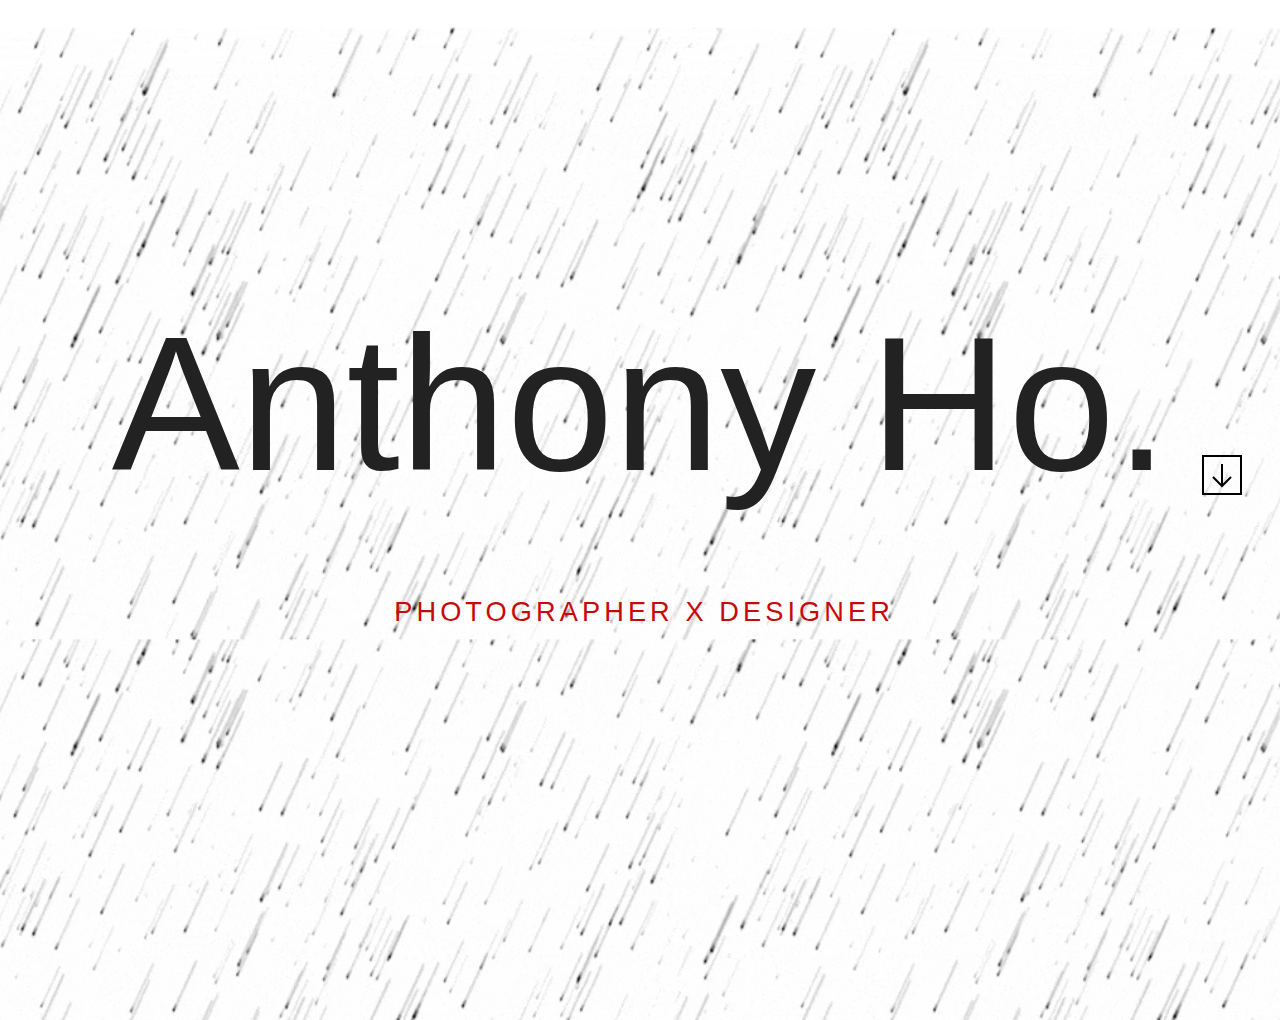
==== commit 60509859: "Update index.html" ====
--- a/index.html
+++ b/index.html
@@ -30,15 +30,15 @@
       <div class="row text-center">
         <p>I am a Civil Engineering student studying in <a href="http://www.mcgill.ca/" title="mcgill">McGill University</a></p>
         
-        <p>I was born in Vancouver, but grew up in different parts of the world. I have extensive global experience having lived in Panama, Macau, Taiwan, and Belize. From being from such diverse cultures I learned to speak many different languages, and I think I am pretty good at them (hahaha :) )</p>
+        <p>I was born in Vancouver, but grew up in different parts of the world. I have extensive global experience having lived in <a href="https://www.lonelyplanet.com/panama">Panama</a>, <a href="https://www.lonelyplanet.com/china/macau">Macau</a>, Taiwan, and <a href="https://www.lonelyplanet.com/belize">Belize</a>. From being from such diverse cultures I learned to speak many different languages, and I think I am pretty good at them (hahaha :) )</p>
         
       
       </div>
     </section>
     <section class="cd-section container">
       <div class="row text-center">
-        <p>Ever since I started learning how to code a few months ago, I fell deeply in love with programming and would code 7 to 8 hours a day. I am greatly amazed by how much programming can do to facilitate my daily work. I enjoy challenging myself with algorithms and implementing them into different projects. </p>
-        <p>In my spare time, I am a part time photographer and designer. Photography is amazing because it allows people to capture every happy moment in life. To me photography is like a time machine, it allows you to travel to the past, but can also allow you to look into future.</p>
+        <p>Ever since I started learning how to <a href="https://www.codecademy.com" >code</a> a few months ago, I fell deeply in love with programming and would code 7 to 8 hours a day. I am greatly amazed by how much programming can do to facilitate my daily work. I enjoy challenging myself with <a href"https://mitpress.mit.edu/books/introduction-algorithms">algorithms</a> and implementing them into different projects. </p>
+        <p>In my spare time, I am a part time photographer and designer. Photography is amazing because it allows people to capture every <a href="http://anthonyho-007.tumblr.com" title="tumblr">happy moment</a> in life. To me photography is like a time machine, it allows you to travel to the past, but can also allow you to look into <a href="http://futurism.com"future</a>.</p>
         
       
       </div>
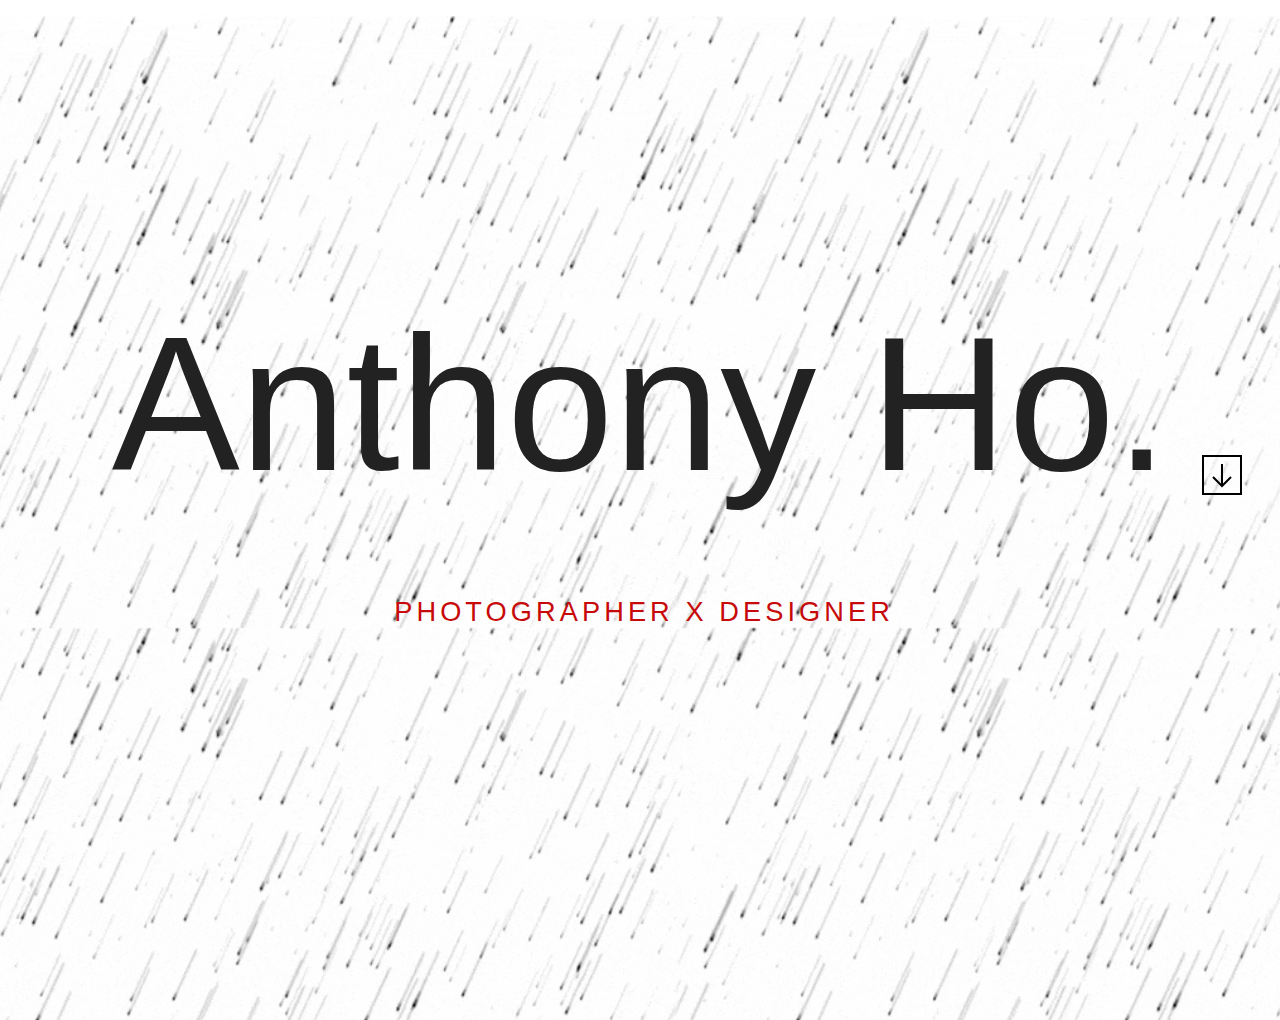
==== commit 532abc42: "Update index.html" ====
--- a/index.html
+++ b/index.html
@@ -38,7 +38,7 @@
     <section class="cd-section container">
       <div class="row text-center">
         <p>Ever since I started learning how to <a href="https://www.codecademy.com" >code</a> a few months ago, I fell deeply in love with programming and would code 7 to 8 hours a day. I am greatly amazed by how much programming can do to facilitate my daily work. I enjoy challenging myself with <a href"https://mitpress.mit.edu/books/introduction-algorithms">algorithms</a> and implementing them into different projects. </p>
-        <p>In my spare time, I am a part time photographer and designer. Photography is amazing because it allows people to capture every <a href="http://anthonyho-007.tumblr.com" title="tumblr">happy moment</a> in life. To me photography is like a time machine, it allows you to travel to the past, but can also allow you to look into <a href="http://futurism.com"future</a>.</p>
+        <p>In my spare time, I am a part time photographer and designer. Photography is amazing because it allows people to capture every <a href="http://anthonyho-007.tumblr.com" title="tumblr">happy moment</a> in life. To me photography is like a time machine, it allows you to travel to the past, but can also allow you to look into <a href="http://futurism.com">future</a>.</p>
         
       
       </div>
